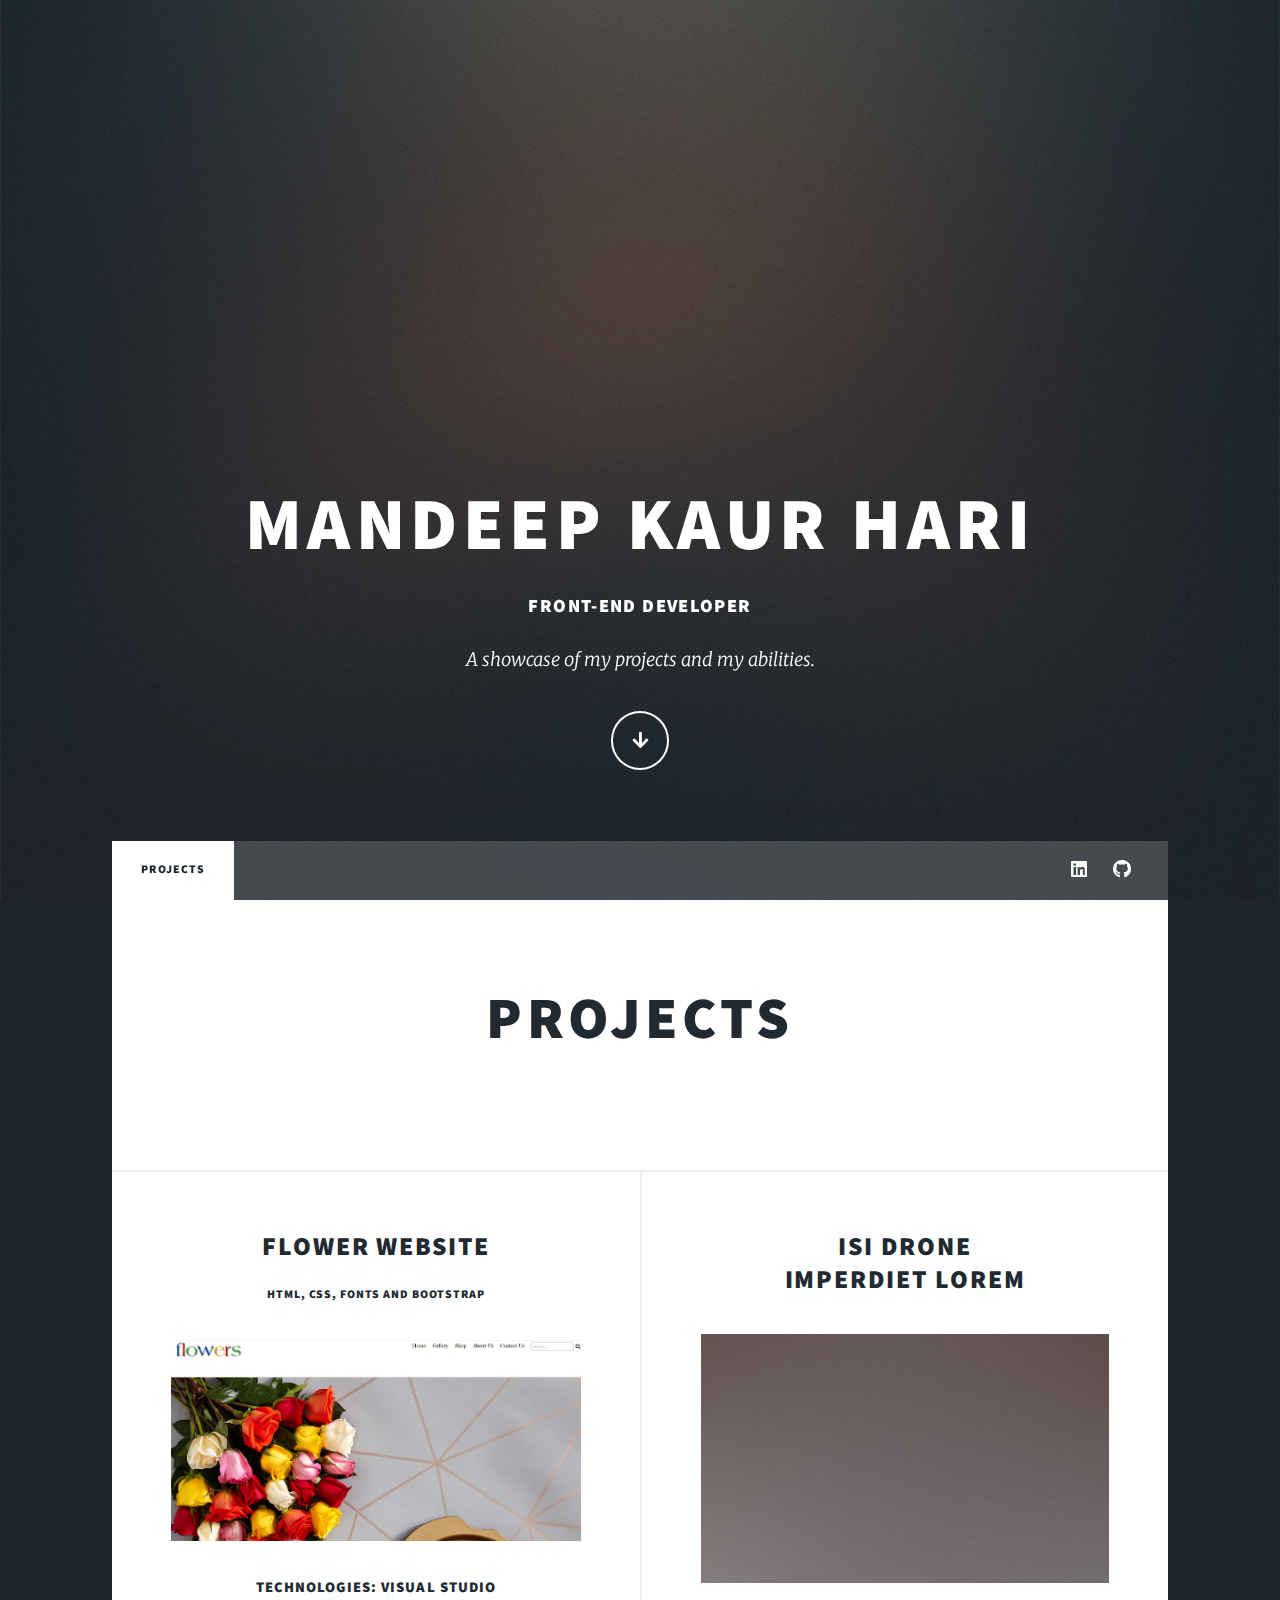
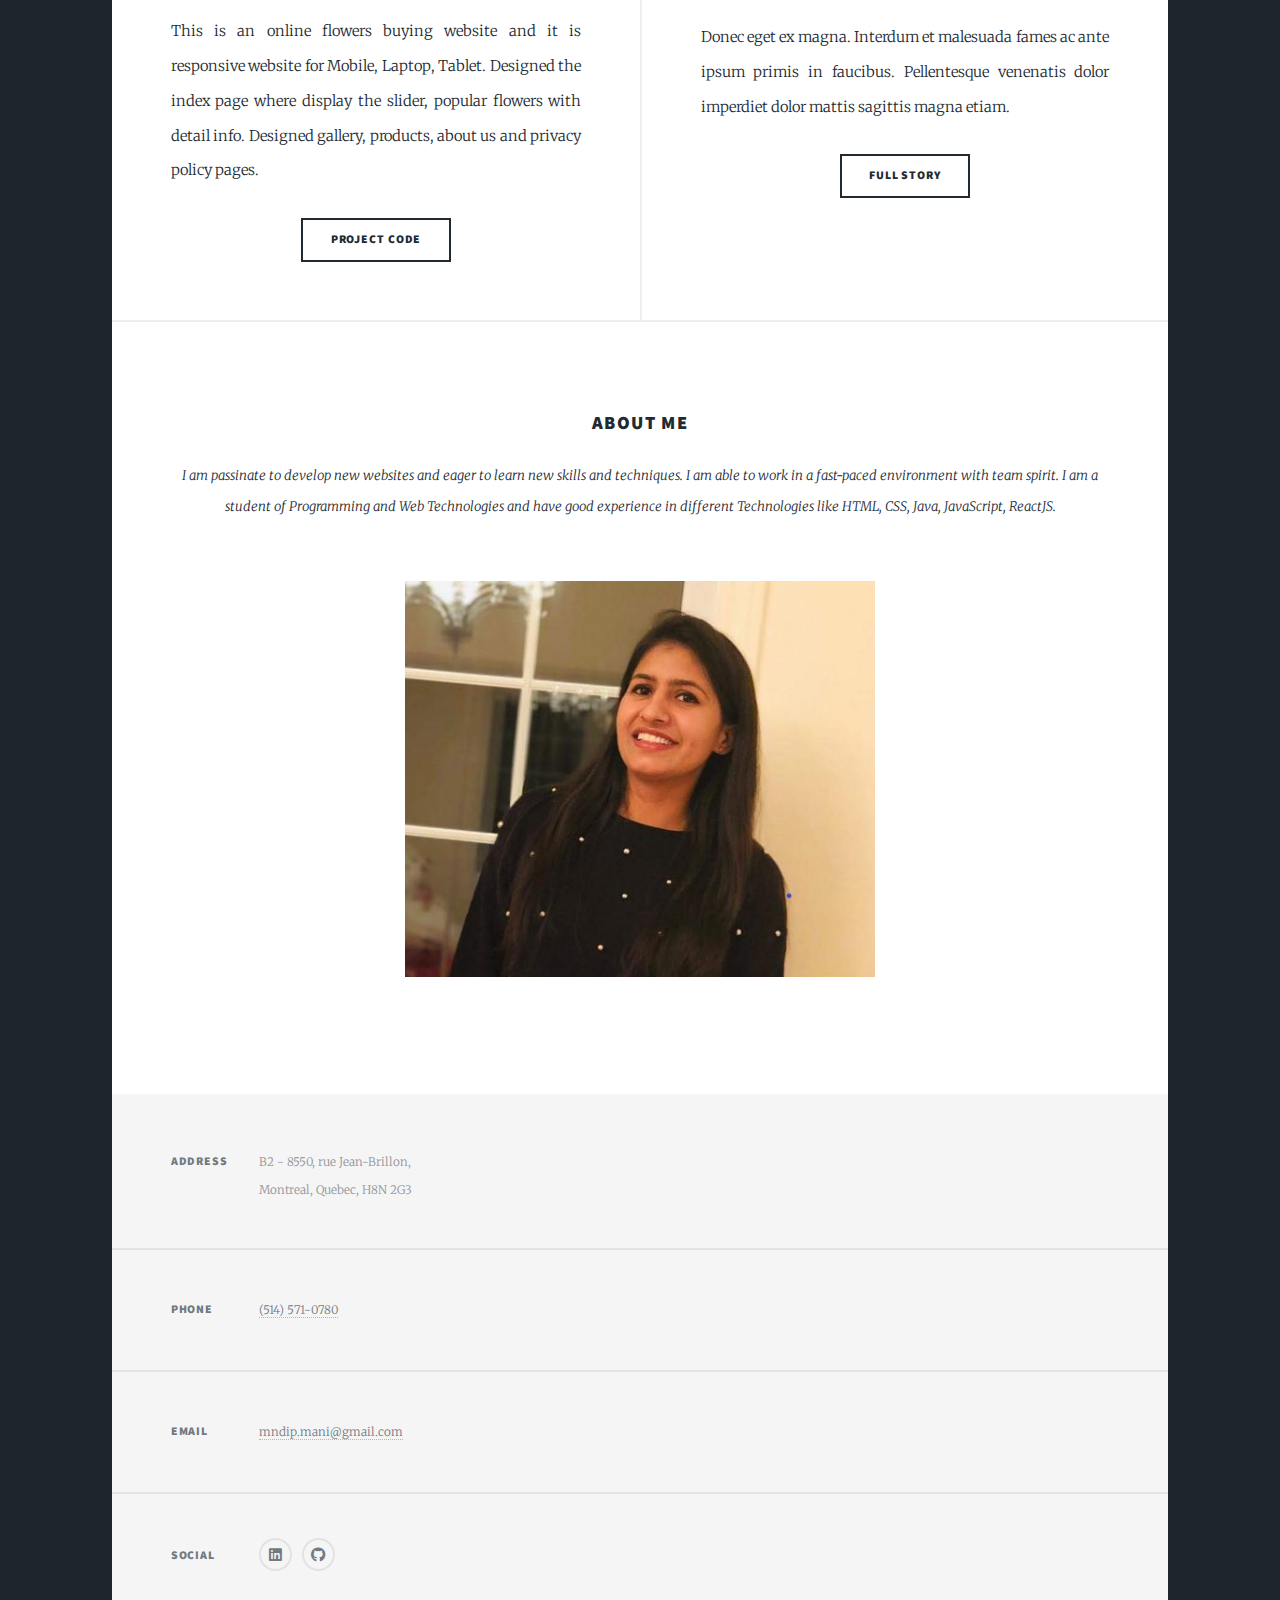
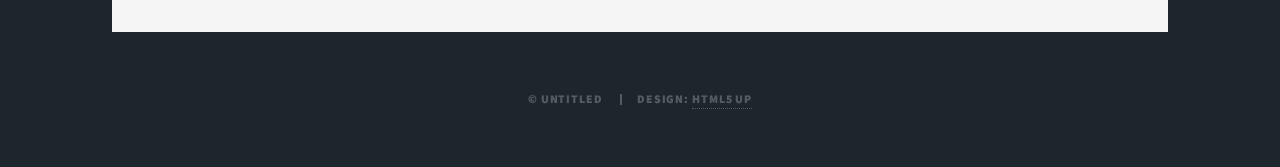
==== index.html @ cf679680 "Add files via upload" ====
<!DOCTYPE HTML>
<!--
	Massively by HTML5 UP
	html5up.net | @ajlkn
	Free for personal and commercial use under the CCA 3.0 license (html5up.net/license)
-->
<html>

<head>
	<title>Massively by HTML5 UP</title>
	<meta charset="utf-8" />
	<meta name="viewport" content="width=device-width, initial-scale=1, user-scalable=no" />
	<link rel="stylesheet" href="assets/css/main.css" />
	<noscript>
		<link rel="stylesheet" href="assets/css/noscript.css" /></noscript>
</head>

<body class="is-preload">

	<!-- Wrapper -->
	<div id="wrapper" class="fade-in">

		<!-- Intro -->
		<div id="intro">
			<h1>Mandeep Kaur Hari</h1>
			<h3>Front-End Developer</h3>
			<p>A showcase of my projects and my abilities.</p>
			<ul class="actions">
				<li><a href="#header" class="button icon solid solo fa-arrow-down scrolly">Continue</a></li>
			</ul>
		</div>

		<!-- Header -->
		<header id="header">
			<a href="index.html" class="logo">Massively</a>
		</header>

		<!-- Nav -->
		<nav id="nav">
			<ul class="links">
				<li class="active"><a href="index.html">Projects</a></li>
			</ul>
			<ul class="icons">
				<li><a href="https://www.linkedin.com/in/mandeep-kaur-hari-69a55717a/"
						class="icon brands fa-linkedin"><span class="label">Linkedln</span></a></li>
				<li><a href="https://github.com/mhari1" class="icon brands fa-github"><span
							class="label">GitHub</span></a></li>
			</ul>
		</nav>

		<!-- Main -->
		<div id="main">

			<!-- Heading for Projects -->
			<section class="post featured">
				<header class="major">
					<h2>Projects</h2>
				</header>
			</section>


			<!-- Posts -->
			<section class="posts">
				<article>
					<header>
						<h2><a href="https://mhari1.github.io/mhari.github.io/">Flower Website</a></h2>
						<h6><a href="https://mhari1.github.io/mhari.github.io/">HTML, CSS, Fonts and Bootstrap</a></h6>
					</header>
					<a href="https://mhari1.github.io/mhari.github.io/" class="image fit"><img src="images/flower.png"
							alt="" /></a>
					<h4>Technologies: Visual Studio</h4>
					<p>This is an online flowers buying website and it is responsive website for Mobile, Laptop, Tablet.
						Designed the index page where display the slider, popular flowers with detail info.
						Designed gallery, products, about us and privacy policy pages.</p>
					<ul class="actions special">
						<li><a href="https://github.com/mhari1/mhari.github.io" class="button">Project code</a></li>
					</ul>
				</article>
				<article>
					<header>
						<h2><a href="#">ISI Drone<br />
								imperdiet lorem</a></h2>
					</header>
					<a href="#" class="image fit"><img src="images/pic03.jpg" alt="" /></a>
					<p>Donec eget ex magna. Interdum et malesuada fames ac ante ipsum primis in faucibus. Pellentesque
						venenatis dolor imperdiet dolor mattis sagittis magna etiam.</p>
					<ul class="actions special">
						<li><a href="#" class="button">Full Story</a></li>
					</ul>
				</article>
			</section>

			<!-- Featured Post -->
			<article class="post featured">
				<header class="major">
					<h3>About me</h3>
					<p>I am passinate to develop new websites and eager to learn new skills and techniques. I am
						able to work in a fast-paced environment with team spirit. I am a student of Programming and
						Web Technologies and have good experience in different Technologies like HTML, CSS, Java,
						JavaScript, ReactJS.</p>
				</header>
				<a href="#" class="image main"><img src="images/Mandeep.jpg" alt="" /></a>
			</article>

		</div>

		<!-- Footer -->
		<footer id="footer">
			<section class="split contact">
				<section class="alt">
					<h3>Address</h3>
					<p>B2 - 8550, rue Jean-Brillon, <br />
						Montreal, Quebec, H8N 2G3</p>
				</section>
				<section>
					<h3>Phone</h3>
					<p><a href="#">(514) 571-0780</a></p>
				</section>
				<section>
					<h3>Email</h3>
					<p><a href="#">mndip.mani@gmail.com</a></p>
				</section>
				<section>
					<h3>Social</h3>
					<ul class="icons alt">
						<li><a href="https://www.linkedin.com/in/mandeep-kaur-hari-69a55717a/"
								class="icon brands fa-linkedin"><span class="label">Linkedln</span></a></li>
						<li><a href="https://github.com/mhari1" class="icon brands fa-github"><span
									class="label">GitHub</span></a></li>
					</ul>
				</section>
			</section>
		</footer>

		<!-- Copyright -->
		<div id="copyright">
			<ul>
				<li>&copy; Untitled</li>
				<li>Design: <a href="https://html5up.net">HTML5 UP</a></li>
			</ul>
		</div>

	</div>

	<!-- Scripts -->
	<script src="assets/js/jquery.min.js"></script>
	<script src="assets/js/jquery.scrollex.min.js"></script>
	<script src="assets/js/jquery.scrolly.min.js"></script>
	<script src="assets/js/browser.min.js"></script>
	<script src="assets/js/breakpoints.min.js"></script>
	<script src="assets/js/util.js"></script>
	<script src="assets/js/main.js"></script>

</body>

</html>
---- assets/css/main.css ----
@import url(fontawesome-all.min.css);
@import url("https://fonts.googleapis.com/css?family=Merriweather:300,700,300italic,700italic|Source+Sans+Pro:900");

/*
	Massively by HTML5 UP
	html5up.net | @ajlkn
	Free for personal and commercial use under the CCA 3.0 license (html5up.net/license)
*/

html, body, div, span, applet, object,
iframe, h1, h2, h3, h4, h5, h6, p, blockquote,
pre, a, abbr, acronym, address, big, cite,
code, del, dfn, em, img, ins, kbd, q, s, samp,
small, strike, strong, sub, sup, tt, var, b,
u, i, center, dl, dt, dd, ol, ul, li, fieldset,
form, label, legend, table, caption, tbody,
tfoot, thead, tr, th, td, article, aside,
canvas, details, embed, figure, figcaption,
footer, header, hgroup, menu, nav, output, ruby,
section, summary, time, mark, audio, video {
	margin: 0;
	padding: 0;
	border: 0;
	font-size: 100%;
	font: inherit;
	vertical-align: baseline;}

article, aside, details, figcaption, figure,
footer, header, hgroup, menu, nav, section {
	display: block;}

body {
	line-height: 1;
}

ol, ul {
	list-style: none;
}

blockquote, q {
	quotes: none;
}

	blockquote:before, blockquote:after, q:before, q:after {
		content: '';
		content: none;
	}

table {
	border-collapse: collapse;
	border-spacing: 0;
}

body {
	-webkit-text-size-adjust: none;
}

mark {
	background-color: transparent;
	color: inherit;
}

input::-moz-focus-inner {
	border: 0;
	padding: 0;
}

input, select, textarea {
	-moz-appearance: none;
	-webkit-appearance: none;
	-ms-appearance: none;
	appearance: none;
}

/* Basic */

	@-ms-viewport {
		width: device-width;
	}

	body {
		-ms-overflow-style: scrollbar;
	}

	@media screen and (max-width: 480px) {

		html, body {
			min-width: 320px;
		}

	}

	html {
		box-sizing: border-box;
	}

	*, *:before, *:after {
		box-sizing: inherit;
	}

	body {
		background-color: #1e252d;
	}

		body.is-preload *, body.is-preload *:before, body.is-preload *:after {
			-moz-animation: none !important;
			-webkit-animation: none !important;
			-ms-animation: none !important;
			animation: none !important;
			-moz-transition: none !important;
			-webkit-transition: none !important;
			-ms-transition: none !important;
			transition: none !important;
		}

/* Type */

	html {
		font-size: 16pt;
	}

		@media screen and (max-width: 1680px) {

			html {
				font-size: 12pt;
			}

		}

		@media screen and (max-width: 1280px) {

			html {
				font-size: 11pt;
			}

		}

		@media screen and (max-width: 360px) {

			html {
				font-size: 10pt;
			}

		}

	body {
		color: #212931;
	}

	body, input, select, textarea {
		font-family: "Merriweather", Georgia, serif;
		font-weight: 300;
		font-size: 1rem;
		line-height: 2.375;
	}

	a {
		-moz-transition: color 0.2s ease-in-out, background-color 0.2s ease-in-out, border-color 0.2s ease-in-out, box-shadow 0.2s ease-in-out;
		-webkit-transition: color 0.2s ease-in-out, background-color 0.2s ease-in-out, border-color 0.2s ease-in-out, box-shadow 0.2s ease-in-out;
		-ms-transition: color 0.2s ease-in-out, background-color 0.2s ease-in-out, border-color 0.2s ease-in-out, box-shadow 0.2s ease-in-out;
		transition: color 0.2s ease-in-out, background-color 0.2s ease-in-out, border-color 0.2s ease-in-out, box-shadow 0.2s ease-in-out;
		border-bottom: dotted 1px;
		text-decoration: none;
	}

		a:hover {
			border-bottom-color: transparent;
		}

	strong, b {
		font-weight: 600;
	}

	em, i {
		font-style: italic;
	}

	p {
		text-align: justify;
		margin: 0 0 2rem 0;
	}

	h1, h2, h3, h4, h5, h6 {
		font-family: "Source Sans Pro", Helvetica, sans-serif;
		font-weight: 900;
		line-height: 1.5;
		letter-spacing: 0.075em;
		text-transform: uppercase;
		margin: 0 0 1rem 0;
	}

		h1 a, h2 a, h3 a, h4 a, h5 a, h6 a {
			border-bottom: 0;
			color: inherit;
			text-decoration: none;
		}

	h1 {
		font-size: 4rem;
		line-height: 1.1;
		margin: 0 0 2rem 0;
	}

	h2 {
		font-size: 1.75rem;
		line-height: 1.3;
		margin: 0 0 1.5rem 0;
	}

	h3 {
		font-size: 1.25rem;
		margin: 0 0 1.5rem 0;
	}

	h4 {
		font-size: 1rem;
	}

	h5 {
		font-size: 0.9rem;
	}

	h6 {
		font-size: 0.8rem;
	}

	sub {
		font-size: 0.8rem;
		position: relative;
		top: 0.5rem;
	}

	sup {
		font-size: 0.8rem;
		position: relative;
		top: -0.5rem;
	}

	blockquote {
		border-left: solid 4px;
		font-style: italic;
		margin: 0 0 2rem 0;
		padding: 0.5rem 0 0.5rem 2rem;
	}

	code {
		border: solid 2px;
		font-family: "Courier New", monospace;
		font-size: 0.9rem;
		margin: 0 0.25rem;
		padding: 0.25rem 0.65rem;
	}

	pre {
		-webkit-overflow-scrolling: touch;
		font-family: "Courier New", monospace;
		font-size: 0.9rem;
		margin: 0 0 2rem 0;
	}

		pre code {
			display: block;
			line-height: 1.75;
			padding: 1rem 1.5rem;
			overflow-x: auto;
		}

	hr {
		border: 0;
		border-bottom: solid 2px;
		margin: 3rem 0;
	}

		hr.major {
			margin: 5rem 0;
		}

	.align-left {
		text-align: left;
	}

	.align-center {
		text-align: center;
	}

	.align-right {
		text-align: right;
	}

	input, select, textarea {
		color: #212931;
	}

	a {
		color: #212931;
		border-bottom-color: rgba(33, 41, 49, 0.5);
	}

		a:hover {
			border-bottom-color: transparent;
			color: #18bfef !important;
		}

	strong, b {
		color: #212931;
	}

	h1, h2, h3, h4, h5, h6 {
		color: #212931;
	}

	blockquote {
		border-left-color: #eeeeee;
	}

	code {
		background: rgba(220, 220, 220, 0.25);
		border-color: #eeeeee;
	}

	hr {
		border-bottom-color: #eeeeee;
	}

/* Row */

	.row {
		display: flex;
		flex-wrap: wrap;
		box-sizing: border-box;
		align-items: stretch;
	}

		.row > * {
			box-sizing: border-box;
		}

		.row.gtr-uniform > * > :last-child {
			margin-bottom: 0;
		}

		.row.aln-left {
			justify-content: flex-start;
		}

		.row.aln-center {
			justify-content: center;
		}

		.row.aln-right {
			justify-content: flex-end;
		}

		.row.aln-top {
			align-items: flex-start;
		}

		.row.aln-middle {
			align-items: center;
		}

		.row.aln-bottom {
			align-items: flex-end;
		}

		.row > .imp {
			order: -1;
		}

		.row > .col-1 {
			width: 8.33333%;
		}

		.row > .off-1 {
			margin-left: 8.33333%;
		}

		.row > .col-2 {
			width: 16.66667%;
		}

		.row > .off-2 {
			margin-left: 16.66667%;
		}

		.row > .col-3 {
			width: 25%;
		}

		.row > .off-3 {
			margin-left: 25%;
		}

		.row > .col-4 {
			width: 33.33333%;
		}

		.row > .off-4 {
			margin-left: 33.33333%;
		}

		.row > .col-5 {
			width: 41.66667%;
		}

		.row > .off-5 {
			margin-left: 41.66667%;
		}

		.row > .col-6 {
			width: 50%;
		}

		.row > .off-6 {
			margin-left: 50%;
		}

		.row > .col-7 {
			width: 58.33333%;
		}

		.row > .off-7 {
			margin-left: 58.33333%;
		}

		.row > .col-8 {
			width: 66.66667%;
		}

		.row > .off-8 {
			margin-left: 66.66667%;
		}

		.row > .col-9 {
			width: 75%;
		}

		.row > .off-9 {
			margin-left: 75%;
		}

		.row > .col-10 {
			width: 83.33333%;
		}

		.row > .off-10 {
			margin-left: 83.33333%;
		}

		.row > .col-11 {
			width: 91.66667%;
		}

		.row > .off-11 {
			margin-left: 91.66667%;
		}

		.row > .col-12 {
			width: 100%;
		}

		.row > .off-12 {
			margin-left: 100%;
		}

		.row.gtr-0 {
			margin-top: 0;
			margin-left: 0rem;
		}

			.row.gtr-0 > * {
				padding: 0 0 0 0rem;
			}

			.row.gtr-0.gtr-uniform {
				margin-top: 0rem;
			}

				.row.gtr-0.gtr-uniform > * {
					padding-top: 0rem;
				}

		.row.gtr-25 {
			margin-top: 0;
			margin-left: -0.375rem;
		}

			.row.gtr-25 > * {
				padding: 0 0 0 0.375rem;
			}

			.row.gtr-25.gtr-uniform {
				margin-top: -0.375rem;
			}

				.row.gtr-25.gtr-uniform > * {
					padding-top: 0.375rem;
				}

		.row.gtr-50 {
			margin-top: 0;
			margin-left: -0.75rem;
		}

			.row.gtr-50 > * {
				padding: 0 0 0 0.75rem;
			}

			.row.gtr-50.gtr-uniform {
				margin-top: -0.75rem;
			}

				.row.gtr-50.gtr-uniform > * {
					padding-top: 0.75rem;
				}

		.row {
			margin-top: 0;
			margin-left: -1.5rem;
		}

			.row > * {
				padding: 0 0 0 1.5rem;
			}

			.row.gtr-uniform {
				margin-top: -1.5rem;
			}

				.row.gtr-uniform > * {
					padding-top: 1.5rem;
				}

		.row.gtr-150 {
			margin-top: 0;
			margin-left: -2.25rem;
		}

			.row.gtr-150 > * {
				padding: 0 0 0 2.25rem;
			}

			.row.gtr-150.gtr-uniform {
				margin-top: -2.25rem;
			}

				.row.gtr-150.gtr-uniform > * {
					padding-top: 2.25rem;
				}

		.row.gtr-200 {
			margin-top: 0;
			margin-left: -3rem;
		}

			.row.gtr-200 > * {
				padding: 0 0 0 3rem;
			}

			.row.gtr-200.gtr-uniform {
				margin-top: -3rem;
			}

				.row.gtr-200.gtr-uniform > * {
					padding-top: 3rem;
				}

		@media screen and (max-width: 1680px) {

			.row {
				display: flex;
				flex-wrap: wrap;
				box-sizing: border-box;
				align-items: stretch;
			}

				.row > * {
					box-sizing: border-box;
				}

				.row.gtr-uniform > * > :last-child {
					margin-bottom: 0;
				}

				.row.aln-left {
					justify-content: flex-start;
				}

				.row.aln-center {
					justify-content: center;
				}

				.row.aln-right {
					justify-content: flex-end;
				}

				.row.aln-top {
					align-items: flex-start;
				}

				.row.aln-middle {
					align-items: center;
				}

				.row.aln-bottom {
					align-items: flex-end;
				}

				.row > .imp-xlarge {
					order: -1;
				}

				.row > .col-1-xlarge {
					width: 8.33333%;
				}

				.row > .off-1-xlarge {
					margin-left: 8.33333%;
				}

				.row > .col-2-xlarge {
					width: 16.66667%;
				}

				.row > .off-2-xlarge {
					margin-left: 16.66667%;
				}

				.row > .col-3-xlarge {
					width: 25%;
				}

				.row > .off-3-xlarge {
					margin-left: 25%;
				}

				.row > .col-4-xlarge {
					width: 33.33333%;
				}

				.row > .off-4-xlarge {
					margin-left: 33.33333%;
				}

				.row > .col-5-xlarge {
					width: 41.66667%;
				}

				.row > .off-5-xlarge {
					margin-left: 41.66667%;
				}

				.row > .col-6-xlarge {
					width: 50%;
				}

				.row > .off-6-xlarge {
					margin-left: 50%;
				}

				.row > .col-7-xlarge {
					width: 58.33333%;
				}

				.row > .off-7-xlarge {
					margin-left: 58.33333%;
				}

				.row > .col-8-xlarge {
					width: 66.66667%;
				}

				.row > .off-8-xlarge {
					margin-left: 66.66667%;
				}

				.row > .col-9-xlarge {
					width: 75%;
				}

				.row > .off-9-xlarge {
					margin-left: 75%;
				}

				.row > .col-10-xlarge {
					width: 83.33333%;
				}

				.row > .off-10-xlarge {
					margin-left: 83.33333%;
				}

				.row > .col-11-xlarge {
					width: 91.66667%;
				}

				.row > .off-11-xlarge {
					margin-left: 91.66667%;
				}

				.row > .col-12-xlarge {
					width: 100%;
				}

				.row > .off-12-xlarge {
					margin-left: 100%;
				}

				.row.gtr-0 {
					margin-top: 0;
					margin-left: 0rem;
				}

					.row.gtr-0 > * {
						padding: 0 0 0 0rem;
					}

					.row.gtr-0.gtr-uniform {
						margin-top: 0rem;
					}

						.row.gtr-0.gtr-uniform > * {
							padding-top: 0rem;
						}

				.row.gtr-25 {
					margin-top: 0;
					margin-left: -0.375rem;
				}

					.row.gtr-25 > * {
						padding: 0 0 0 0.375rem;
					}

					.row.gtr-25.gtr-uniform {
						margin-top: -0.375rem;
					}

						.row.gtr-25.gtr-uniform > * {
							padding-top: 0.375rem;
						}

				.row.gtr-50 {
					margin-top: 0;
					margin-left: -0.75rem;
				}

					.row.gtr-50 > * {
						padding: 0 0 0 0.75rem;
					}

					.row.gtr-50.gtr-uniform {
						margin-top: -0.75rem;
					}

						.row.gtr-50.gtr-uniform > * {
							padding-top: 0.75rem;
						}

				.row {
					margin-top: 0;
					margin-left: -1.5rem;
				}

					.row > * {
						padding: 0 0 0 1.5rem;
					}

					.row.gtr-uniform {
						margin-top: -1.5rem;
					}

						.row.gtr-uniform > * {
							padding-top: 1.5rem;
						}

				.row.gtr-150 {
					margin-top: 0;
					margin-left: -2.25rem;
				}

					.row.gtr-150 > * {
						padding: 0 0 0 2.25rem;
					}

					.row.gtr-150.gtr-uniform {
						margin-top: -2.25rem;
					}

						.row.gtr-150.gtr-uniform > * {
							padding-top: 2.25rem;
						}

				.row.gtr-200 {
					margin-top: 0;
					margin-left: -3rem;
				}

					.row.gtr-200 > * {
						padding: 0 0 0 3rem;
					}

					.row.gtr-200.gtr-uniform {
						margin-top: -3rem;
					}

						.row.gtr-200.gtr-uniform > * {
							padding-top: 3rem;
						}

		}

		@media screen and (max-width: 1280px) {

			.row {
				display: flex;
				flex-wrap: wrap;
				box-sizing: border-box;
				align-items: stretch;
			}

				.row > * {
					box-sizing: border-box;
				}

				.row.gtr-uniform > * > :last-child {
					margin-bottom: 0;
				}

				.row.aln-left {
					justify-content: flex-start;
				}

				.row.aln-center {
					justify-content: center;
				}

				.row.aln-right {
					justify-content: flex-end;
				}

				.row.aln-top {
					align-items: flex-start;
				}

				.row.aln-middle {
					align-items: center;
				}

				.row.aln-bottom {
					align-items: flex-end;
				}

				.row > .imp-large {
					order: -1;
				}

				.row > .col-1-large {
					width: 8.33333%;
				}

				.row > .off-1-large {
					margin-left: 8.33333%;
				}

				.row > .col-2-large {
					width: 16.66667%;
				}

				.row > .off-2-large {
					margin-left: 16.66667%;
				}

				.row > .col-3-large {
					width: 25%;
				}

				.row > .off-3-large {
					margin-left: 25%;
				}

				.row > .col-4-large {
					width: 33.33333%;
				}

				.row > .off-4-large {
					margin-left: 33.33333%;
				}

				.row > .col-5-large {
					width: 41.66667%;
				}

				.row > .off-5-large {
					margin-left: 41.66667%;
				}

				.row > .col-6-large {
					width: 50%;
				}

				.row > .off-6-large {
					margin-left: 50%;
				}

				.row > .col-7-large {
					width: 58.33333%;
				}

				.row > .off-7-large {
					margin-left: 58.33333%;
				}

				.row > .col-8-large {
					width: 66.66667%;
				}

				.row > .off-8-large {
					margin-left: 66.66667%;
				}

				.row > .col-9-large {
					width: 75%;
				}

				.row > .off-9-large {
					margin-left: 75%;
				}

				.row > .col-10-large {
					width: 83.33333%;
				}

				.row > .off-10-large {
					margin-left: 83.33333%;
				}

				.row > .col-11-large {
					width: 91.66667%;
				}

				.row > .off-11-large {
					margin-left: 91.66667%;
				}

				.row > .col-12-large {
					width: 100%;
				}

				.row > .off-12-large {
					margin-left: 100%;
				}

				.row.gtr-0 {
					margin-top: 0;
					margin-left: 0rem;
				}

					.row.gtr-0 > * {
						padding: 0 0 0 0rem;
					}

					.row.gtr-0.gtr-uniform {
						margin-top: 0rem;
					}

						.row.gtr-0.gtr-uniform > * {
							padding-top: 0rem;
						}

				.row.gtr-25 {
					margin-top: 0;
					margin-left: -0.375rem;
				}

					.row.gtr-25 > * {
						padding: 0 0 0 0.375rem;
					}

					.row.gtr-25.gtr-uniform {
						margin-top: -0.375rem;
					}

						.row.gtr-25.gtr-uniform > * {
							padding-top: 0.375rem;
						}

				.row.gtr-50 {
					margin-top: 0;
					margin-left: -0.75rem;
				}

					.row.gtr-50 > * {
						padding: 0 0 0 0.75rem;
					}

					.row.gtr-50.gtr-uniform {
						margin-top: -0.75rem;
					}

						.row.gtr-50.gtr-uniform > * {
							padding-top: 0.75rem;
						}

				.row {
					margin-top: 0;
					margin-left: -1.5rem;
				}

					.row > * {
						padding: 0 0 0 1.5rem;
					}

					.row.gtr-uniform {
						margin-top: -1.5rem;
					}

						.row.gtr-uniform > * {
							padding-top: 1.5rem;
						}

				.row.gtr-150 {
					margin-top: 0;
					margin-left: -2.25rem;
				}

					.row.gtr-150 > * {
						padding: 0 0 0 2.25rem;
					}

					.row.gtr-150.gtr-uniform {
						margin-top: -2.25rem;
					}

						.row.gtr-150.gtr-uniform > * {
							padding-top: 2.25rem;
						}

				.row.gtr-200 {
					margin-top: 0;
					margin-left: -3rem;
				}

					.row.gtr-200 > * {
						padding: 0 0 0 3rem;
					}

					.row.gtr-200.gtr-uniform {
						margin-top: -3rem;
					}

						.row.gtr-200.gtr-uniform > * {
							padding-top: 3rem;
						}

		}

		@media screen and (max-width: 980px) {

			.row {
				display: flex;
				flex-wrap: wrap;
				box-sizing: border-box;
				align-items: stretch;
			}

				.row > * {
					box-sizing: border-box;
				}

				.row.gtr-uniform > * > :last-child {
					margin-bottom: 0;
				}

				.row.aln-left {
					justify-content: flex-start;
				}

				.row.aln-center {
					justify-content: center;
				}

				.row.aln-right {
					justify-content: flex-end;
				}

				.row.aln-top {
					align-items: flex-start;
				}

				.row.aln-middle {
					align-items: center;
				}

				.row.aln-bottom {
					align-items: flex-end;
				}

				.row > .imp-medium {
					order: -1;
				}

				.row > .col-1-medium {
					width: 8.33333%;
				}

				.row > .off-1-medium {
					margin-left: 8.33333%;
				}

				.row > .col-2-medium {
					width: 16.66667%;
				}

				.row > .off-2-medium {
					margin-left: 16.66667%;
				}

				.row > .col-3-medium {
					width: 25%;
				}

				.row > .off-3-medium {
					margin-left: 25%;
				}

				.row > .col-4-medium {
					width: 33.33333%;
				}

				.row > .off-4-medium {
					margin-left: 33.33333%;
				}

				.row > .col-5-medium {
					width: 41.66667%;
				}

				.row > .off-5-medium {
					margin-left: 41.66667%;
				}

				.row > .col-6-medium {
					width: 50%;
				}

				.row > .off-6-medium {
					margin-left: 50%;
				}

				.row > .col-7-medium {
					width: 58.33333%;
				}

				.row > .off-7-medium {
					margin-left: 58.33333%;
				}

				.row > .col-8-medium {
					width: 66.66667%;
				}

				.row > .off-8-medium {
					margin-left: 66.66667%;
				}

				.row > .col-9-medium {
					width: 75%;
				}

				.row > .off-9-medium {
					margin-left: 75%;
				}

				.row > .col-10-medium {
					width: 83.33333%;
				}

				.row > .off-10-medium {
					margin-left: 83.33333%;
				}

				.row > .col-11-medium {
					width: 91.66667%;
				}

				.row > .off-11-medium {
					margin-left: 91.66667%;
				}

				.row > .col-12-medium {
					width: 100%;
				}

				.row > .off-12-medium {
					margin-left: 100%;
				}

				.row.gtr-0 {
					margin-top: 0;
					margin-left: 0rem;
				}

					.row.gtr-0 > * {
						padding: 0 0 0 0rem;
					}

					.row.gtr-0.gtr-uniform {
						margin-top: 0rem;
					}

						.row.gtr-0.gtr-uniform > * {
							padding-top: 0rem;
						}

				.row.gtr-25 {
					margin-top: 0;
					margin-left: -0.375rem;
				}

					.row.gtr-25 > * {
						padding: 0 0 0 0.375rem;
					}

					.row.gtr-25.gtr-uniform {
						margin-top: -0.375rem;
					}

						.row.gtr-25.gtr-uniform > * {
							padding-top: 0.375rem;
						}

				.row.gtr-50 {
					margin-top: 0;
					margin-left: -0.75rem;
				}

					.row.gtr-50 > * {
						padding: 0 0 0 0.75rem;
					}

					.row.gtr-50.gtr-uniform {
						margin-top: -0.75rem;
					}

						.row.gtr-50.gtr-uniform > * {
							padding-top: 0.75rem;
						}

				.row {
					margin-top: 0;
					margin-left: -1.5rem;
				}

					.row > * {
						padding: 0 0 0 1.5rem;
					}

					.row.gtr-uniform {
						margin-top: -1.5rem;
					}

						.row.gtr-uniform > * {
							padding-top: 1.5rem;
						}

				.row.gtr-150 {
					margin-top: 0;
					margin-left: -2.25rem;
				}

					.row.gtr-150 > * {
						padding: 0 0 0 2.25rem;
					}

					.row.gtr-150.gtr-uniform {
						margin-top: -2.25rem;
					}

						.row.gtr-150.gtr-uniform > * {
							padding-top: 2.25rem;
						}

				.row.gtr-200 {
					margin-top: 0;
					margin-left: -3rem;
				}

					.row.gtr-200 > * {
						padding: 0 0 0 3rem;
					}

					.row.gtr-200.gtr-uniform {
						margin-top: -3rem;
					}

						.row.gtr-200.gtr-uniform > * {
							padding-top: 3rem;
						}

		}

		@media screen and (max-width: 736px) {

			.row {
				display: flex;
				flex-wrap: wrap;
				box-sizing: border-box;
				align-items: stretch;
			}

				.row > * {
					box-sizing: border-box;
				}

				.row.gtr-uniform > * > :last-child {
					margin-bottom: 0;
				}

				.row.aln-left {
					justify-content: flex-start;
				}

				.row.aln-center {
					justify-content: center;
				}

				.row.aln-right {
					justify-content: flex-end;
				}

				.row.aln-top {
					align-items: flex-start;
				}

				.row.aln-middle {
					align-items: center;
				}

				.row.aln-bottom {
					align-items: flex-end;
				}

				.row > .imp-small {
					order: -1;
				}

				.row > .col-1-small {
					width: 8.33333%;
				}

				.row > .off-1-small {
					margin-left: 8.33333%;
				}

				.row > .col-2-small {
					width: 16.66667%;
				}

				.row > .off-2-small {
					margin-left: 16.66667%;
				}

				.row > .col-3-small {
					width: 25%;
				}

				.row > .off-3-small {
					margin-left: 25%;
				}

				.row > .col-4-small {
					width: 33.33333%;
				}

				.row > .off-4-small {
					margin-left: 33.33333%;
				}

				.row > .col-5-small {
					width: 41.66667%;
				}

				.row > .off-5-small {
					margin-left: 41.66667%;
				}

				.row > .col-6-small {
					width: 50%;
				}

				.row > .off-6-small {
					margin-left: 50%;
				}

				.row > .col-7-small {
					width: 58.33333%;
				}

				.row > .off-7-small {
					margin-left: 58.33333%;
				}

				.row > .col-8-small {
					width: 66.66667%;
				}

				.row > .off-8-small {
					margin-left: 66.66667%;
				}

				.row > .col-9-small {
					width: 75%;
				}

				.row > .off-9-small {
					margin-left: 75%;
				}

				.row > .col-10-small {
					width: 83.33333%;
				}

				.row > .off-10-small {
					margin-left: 83.33333%;
				}

				.row > .col-11-small {
					width: 91.66667%;
				}

				.row > .off-11-small {
					margin-left: 91.66667%;
				}

				.row > .col-12-small {
					width: 100%;
				}

				.row > .off-12-small {
					margin-left: 100%;
				}

				.row.gtr-0 {
					margin-top: 0;
					margin-left: 0rem;
				}

					.row.gtr-0 > * {
						padding: 0 0 0 0rem;
					}

					.row.gtr-0.gtr-uniform {
						margin-top: 0rem;
					}

						.row.gtr-0.gtr-uniform > * {
							padding-top: 0rem;
						}

				.row.gtr-25 {
					margin-top: 0;
					margin-left: -0.375rem;
				}

					.row.gtr-25 > * {
						padding: 0 0 0 0.375rem;
					}

					.row.gtr-25.gtr-uniform {
						margin-top: -0.375rem;
					}

						.row.gtr-25.gtr-uniform > * {
							padding-top: 0.375rem;
						}

				.row.gtr-50 {
					margin-top: 0;
					margin-left: -0.75rem;
				}

					.row.gtr-50 > * {
						padding: 0 0 0 0.75rem;
					}

					.row.gtr-50.gtr-uniform {
						margin-top: -0.75rem;
					}

						.row.gtr-50.gtr-uniform > * {
							padding-top: 0.75rem;
						}

				.row {
					margin-top: 0;
					margin-left: -1.5rem;
				}

					.row > * {
						padding: 0 0 0 1.5rem;
					}

					.row.gtr-uniform {
						margin-top: -1.5rem;
					}

						.row.gtr-uniform > * {
							padding-top: 1.5rem;
						}

				.row.gtr-150 {
					margin-top: 0;
					margin-left: -2.25rem;
				}

					.row.gtr-150 > * {
						padding: 0 0 0 2.25rem;
					}

					.row.gtr-150.gtr-uniform {
						margin-top: -2.25rem;
					}

						.row.gtr-150.gtr-uniform > * {
							padding-top: 2.25rem;
						}

				.row.gtr-200 {
					margin-top: 0;
					margin-left: -3rem;
				}

					.row.gtr-200 > * {
						padding: 0 0 0 3rem;
					}

					.row.gtr-200.gtr-uniform {
						margin-top: -3rem;
					}

						.row.gtr-200.gtr-uniform > * {
							padding-top: 3rem;
						}

		}

		@media screen and (max-width: 480px) {

			.row {
				display: flex;
				flex-wrap: wrap;
				box-sizing: border-box;
				align-items: stretch;
			}

				.row > * {
					box-sizing: border-box;
				}

				.row.gtr-uniform > * > :last-child {
					margin-bottom: 0;
				}

				.row.aln-left {
					justify-content: flex-start;
				}

				.row.aln-center {
					justify-content: center;
				}

				.row.aln-right {
					justify-content: flex-end;
				}

				.row.aln-top {
					align-items: flex-start;
				}

				.row.aln-middle {
					align-items: center;
				}

				.row.aln-bottom {
					align-items: flex-end;
				}

				.row > .imp-xsmall {
					order: -1;
				}

				.row > .col-1-xsmall {
					width: 8.33333%;
				}

				.row > .off-1-xsmall {
					margin-left: 8.33333%;
				}

				.row > .col-2-xsmall {
					width: 16.66667%;
				}

				.row > .off-2-xsmall {
					margin-left: 16.66667%;
				}

				.row > .col-3-xsmall {
					width: 25%;
				}

				.row > .off-3-xsmall {
					margin-left: 25%;
				}

				.row > .col-4-xsmall {
					width: 33.33333%;
				}

				.row > .off-4-xsmall {
					margin-left: 33.33333%;
				}

				.row > .col-5-xsmall {
					width: 41.66667%;
				}

				.row > .off-5-xsmall {
					margin-left: 41.66667%;
				}

				.row > .col-6-xsmall {
					width: 50%;
				}

				.row > .off-6-xsmall {
					margin-left: 50%;
				}

				.row > .col-7-xsmall {
					width: 58.33333%;
				}

				.row > .off-7-xsmall {
					margin-left: 58.33333%;
				}

				.row > .col-8-xsmall {
					width: 66.66667%;
				}

				.row > .off-8-xsmall {
					margin-left: 66.66667%;
				}

				.row > .col-9-xsmall {
					width: 75%;
				}

				.row > .off-9-xsmall {
					margin-left: 75%;
				}

				.row > .col-10-xsmall {
					width: 83.33333%;
				}

				.row > .off-10-xsmall {
					margin-left: 83.33333%;
				}

				.row > .col-11-xsmall {
					width: 91.66667%;
				}

				.row > .off-11-xsmall {
					margin-left: 91.66667%;
				}

				.row > .col-12-xsmall {
					width: 100%;
				}

				.row > .off-12-xsmall {
					margin-left: 100%;
				}

				.row.gtr-0 {
					margin-top: 0;
					margin-left: 0rem;
				}

					.row.gtr-0 > * {
						padding: 0 0 0 0rem;
					}

					.row.gtr-0.gtr-uniform {
						margin-top: 0rem;
					}

						.row.gtr-0.gtr-uniform > * {
							padding-top: 0rem;
						}

				.row.gtr-25 {
					margin-top: 0;
					margin-left: -0.375rem;
				}

					.row.gtr-25 > * {
						padding: 0 0 0 0.375rem;
					}

					.row.gtr-25.gtr-uniform {
						margin-top: -0.375rem;
					}

						.row.gtr-25.gtr-uniform > * {
							padding-top: 0.375rem;
						}

				.row.gtr-50 {
					margin-top: 0;
					margin-left: -0.75rem;
				}

					.row.gtr-50 > * {
						padding: 0 0 0 0.75rem;
					}

					.row.gtr-50.gtr-uniform {
						margin-top: -0.75rem;
					}

						.row.gtr-50.gtr-uniform > * {
							padding-top: 0.75rem;
						}

				.row {
					margin-top: 0;
					margin-left: -1.5rem;
				}

					.row > * {
						padding: 0 0 0 1.5rem;
					}

					.row.gtr-uniform {
						margin-top: -1.5rem;
					}

						.row.gtr-uniform > * {
							padding-top: 1.5rem;
						}

				.row.gtr-150 {
					margin-top: 0;
					margin-left: -2.25rem;
				}

					.row.gtr-150 > * {
						padding: 0 0 0 2.25rem;
					}

					.row.gtr-150.gtr-uniform {
						margin-top: -2.25rem;
					}

						.row.gtr-150.gtr-uniform > * {
							padding-top: 2.25rem;
						}

				.row.gtr-200 {
					margin-top: 0;
					margin-left: -3rem;
				}

					.row.gtr-200 > * {
						padding: 0 0 0 3rem;
					}

					.row.gtr-200.gtr-uniform {
						margin-top: -3rem;
					}

						.row.gtr-200.gtr-uniform > * {
							padding-top: 3rem;
						}

		}

		@media screen and (max-width: 360px) {

			.row {
				display: flex;
				flex-wrap: wrap;
				box-sizing: border-box;
				align-items: stretch;
			}

				.row > * {
					box-sizing: border-box;
				}

				.row.gtr-uniform > * > :last-child {
					margin-bottom: 0;
				}

				.row.aln-left {
					justify-content: flex-start;
				}

				.row.aln-center {
					justify-content: center;
				}

				.row.aln-right {
					justify-content: flex-end;
				}

				.row.aln-top {
					align-items: flex-start;
				}

				.row.aln-middle {
					align-items: center;
				}

				.row.aln-bottom {
					align-items: flex-end;
				}

				.row > .imp-xxsmall {
					order: -1;
				}

				.row > .col-1-xxsmall {
					width: 8.33333%;
				}

				.row > .off-1-xxsmall {
					margin-left: 8.33333%;
				}

				.row > .col-2-xxsmall {
					width: 16.66667%;
				}

				.row > .off-2-xxsmall {
					margin-left: 16.66667%;
				}

				.row > .col-3-xxsmall {
					width: 25%;
				}

				.row > .off-3-xxsmall {
					margin-left: 25%;
				}

				.row > .col-4-xxsmall {
					width: 33.33333%;
				}

				.row > .off-4-xxsmall {
					margin-left: 33.33333%;
				}

				.row > .col-5-xxsmall {
					width: 41.66667%;
				}

				.row > .off-5-xxsmall {
					margin-left: 41.66667%;
				}

				.row > .col-6-xxsmall {
					width: 50%;
				}

				.row > .off-6-xxsmall {
					margin-left: 50%;
				}

				.row > .col-7-xxsmall {
					width: 58.33333%;
				}

				.row > .off-7-xxsmall {
					margin-left: 58.33333%;
				}

				.row > .col-8-xxsmall {
					width: 66.66667%;
				}

				.row > .off-8-xxsmall {
					margin-left: 66.66667%;
				}

				.row > .col-9-xxsmall {
					width: 75%;
				}

				.row > .off-9-xxsmall {
					margin-left: 75%;
				}

				.row > .col-10-xxsmall {
					width: 83.33333%;
				}

				.row > .off-10-xxsmall {
					margin-left: 83.33333%;
				}

				.row > .col-11-xxsmall {
					width: 91.66667%;
				}

				.row > .off-11-xxsmall {
					margin-left: 91.66667%;
				}

				.row > .col-12-xxsmall {
					width: 100%;
				}

				.row > .off-12-xxsmall {
					margin-left: 100%;
				}

				.row.gtr-0 {
					margin-top: 0;
					margin-left: 0rem;
				}

					.row.gtr-0 > * {
						padding: 0 0 0 0rem;
					}

					.row.gtr-0.gtr-uniform {
						margin-top: 0rem;
					}

						.row.gtr-0.gtr-uniform > * {
							padding-top: 0rem;
						}

				.row.gtr-25 {
					margin-top: 0;
					margin-left: -0.375rem;
				}

					.row.gtr-25 > * {
						padding: 0 0 0 0.375rem;
					}

					.row.gtr-25.gtr-uniform {
						margin-top: -0.375rem;
					}

						.row.gtr-25.gtr-uniform > * {
							padding-top: 0.375rem;
						}

				.row.gtr-50 {
					margin-top: 0;
					margin-left: -0.75rem;
				}

					.row.gtr-50 > * {
						padding: 0 0 0 0.75rem;
					}

					.row.gtr-50.gtr-uniform {
						margin-top: -0.75rem;
					}

						.row.gtr-50.gtr-uniform > * {
							padding-top: 0.75rem;
						}

				.row {
					margin-top: 0;
					margin-left: -1.5rem;
				}

					.row > * {
						padding: 0 0 0 1.5rem;
					}

					.row.gtr-uniform {
						margin-top: -1.5rem;
					}

						.row.gtr-uniform > * {
							padding-top: 1.5rem;
						}

				.row.gtr-150 {
					margin-top: 0;
					margin-left: -2.25rem;
				}

					.row.gtr-150 > * {
						padding: 0 0 0 2.25rem;
					}

					.row.gtr-150.gtr-uniform {
						margin-top: -2.25rem;
					}

						.row.gtr-150.gtr-uniform > * {
							padding-top: 2.25rem;
						}

				.row.gtr-200 {
					margin-top: 0;
					margin-left: -3rem;
				}

					.row.gtr-200 > * {
						padding: 0 0 0 3rem;
					}

					.row.gtr-200.gtr-uniform {
						margin-top: -3rem;
					}

						.row.gtr-200.gtr-uniform > * {
							padding-top: 3rem;
						}

		}

/* Box */

	.box {
		border: solid 2px;
		margin-bottom: 2rem;
		padding: 1.5rem;
	}

		.box > :last-child,
		.box > :last-child > :last-child,
		.box > :last-child > :last-child > :last-child {
			margin-bottom: 0;
		}

		.box.alt {
			border: 0;
			border-radius: 0;
			padding: 0;
		}

	.box {
		border-color: #eeeeee;
	}

/* Button */

	input[type="submit"],
	input[type="reset"],
	input[type="button"],
	button,
	.button {
		-moz-appearance: none;
		-webkit-appearance: none;
		-ms-appearance: none;
		appearance: none;
		-moz-transition: background-color 0.2s ease-in-out, box-shadow 0.2s ease-in-out, color 0.2s ease-in-out;
		-webkit-transition: background-color 0.2s ease-in-out, box-shadow 0.2s ease-in-out, color 0.2s ease-in-out;
		-ms-transition: background-color 0.2s ease-in-out, box-shadow 0.2s ease-in-out, color 0.2s ease-in-out;
		transition: background-color 0.2s ease-in-out, box-shadow 0.2s ease-in-out, color 0.2s ease-in-out;
		border: 0;
		border-radius: 0;
		cursor: pointer;
		display: inline-block;
		font-family: "Source Sans Pro", Helvetica, sans-serif;
		font-size: 0.8rem;
		font-weight: 900;
		letter-spacing: 0.075em;
		height: 3rem;
		line-height: 3rem;
		padding: 0 2rem;
		text-align: center;
		text-decoration: none;
		text-transform: uppercase;
		white-space: nowrap;
	}

		input[type="submit"].icon:before,
		input[type="reset"].icon:before,
		input[type="button"].icon:before,
		button.icon:before,
		.button.icon:before {
			margin-right: 0.5rem;
		}

		input[type="submit"].icon.solo,
		input[type="reset"].icon.solo,
		input[type="button"].icon.solo,
		button.icon.solo,
		.button.icon.solo {
			position: relative;
			width: 4rem;
			height: 4rem;
			line-height: 4rem;
			border-radius: 4rem;
			text-indent: 4rem;
			overflow: hidden;
			padding: 0;
			white-space: nowrap;
		}

			input[type="submit"].icon.solo:before,
			input[type="reset"].icon.solo:before,
			input[type="button"].icon.solo:before,
			button.icon.solo:before,
			.button.icon.solo:before {
				position: absolute;
				display: block;
				top: 0;
				left: 0;
				width: inherit;
				height: inherit;
				line-height: inherit;
				font-size: 1.25rem;
				margin-right: 0;
				text-align: center;
				text-indent: 0;
			}

		input[type="submit"].fit,
		input[type="reset"].fit,
		input[type="button"].fit,
		button.fit,
		.button.fit {
			width: 100%;
		}

		input[type="submit"].small,
		input[type="reset"].small,
		input[type="button"].small,
		button.small,
		.button.small {
			font-size: 0.7rem;
			height: 2.5rem;
			line-height: 2.5rem;
			padding: 0 1.5rem;
		}

		input[type="submit"].large,
		input[type="reset"].large,
		input[type="button"].large,
		button.large,
		.button.large {
			font-size: 0.9rem;
			height: 3.5rem;
			line-height: 3.5rem;
			padding: 0 2.75rem;
		}

		@media screen and (max-width: 980px) {

			input[type="submit"],
			input[type="reset"],
			input[type="button"],
			button,
			.button {
				font-size: 0.9rem;
				height: 3.25rem;
				line-height: 3.25rem;
			}

				input[type="submit"].large,
				input[type="reset"].large,
				input[type="button"].large,
				button.large,
				.button.large {
					font-size: 1rem;
					height: 3.75rem;
					line-height: 3.75rem;
				}

		}

		input[type="submit"].disabled, input[type="submit"]:disabled,
		input[type="reset"].disabled,
		input[type="reset"]:disabled,
		input[type="button"].disabled,
		input[type="button"]:disabled,
		button.disabled,
		button:disabled,
		.button.disabled,
		.button:disabled {
			pointer-events: none;
			opacity: 0.25;
		}

	input[type="submit"],
	input[type="reset"],
	input[type="button"],
	button,
	.button {
		background-color: transparent;
		box-shadow: inset 0 0 0 2px #212931;
		color: #212931 !important;
	}

		input[type="submit"]:hover,
		input[type="reset"]:hover,
		input[type="button"]:hover,
		button:hover,
		.button:hover {
			box-shadow: inset 0 0 0 2px #18bfef;
			color: #18bfef !important;
		}

		input[type="submit"].primary,
		input[type="reset"].primary,
		input[type="button"].primary,
		button.primary,
		.button.primary {
			background-color: #212931;
			box-shadow: none;
			color: #ffffff !important;
		}

			input[type="submit"].primary:hover,
			input[type="reset"].primary:hover,
			input[type="button"].primary:hover,
			button.primary:hover,
			.button.primary:hover {
				background-color: #18bfef;
			}

/* Form */

	form {
		margin: 0 0 2rem 0;
	}

		form > :last-child {
			margin-bottom: 0;
		}

		form > .fields {
			display: -moz-flex;
			display: -webkit-flex;
			display: -ms-flex;
			display: flex;
			-moz-flex-wrap: wrap;
			-webkit-flex-wrap: wrap;
			-ms-flex-wrap: wrap;
			flex-wrap: wrap;
			width: calc(100% + 3rem);
			margin: -1.5rem 0 2rem -1.5rem;
		}

			form > .fields > .field {
				-moz-flex-grow: 0;
				-webkit-flex-grow: 0;
				-ms-flex-grow: 0;
				flex-grow: 0;
				-moz-flex-shrink: 0;
				-webkit-flex-shrink: 0;
				-ms-flex-shrink: 0;
				flex-shrink: 0;
				padding: 1.5rem 0 0 1.5rem;
				width: calc(100% - 1.5rem);
			}

				form > .fields > .field.half {
					width: calc(50% - 0.75rem);
				}

				form > .fields > .field.third {
					width: calc(100%/3 - 0.5rem);
				}

				form > .fields > .field.quarter {
					width: calc(25% - 0.375rem);
				}

		@media screen and (max-width: 480px) {

			form > .fields {
				width: calc(100% + 3rem);
				margin: -1.5rem 0 2rem -1.5rem;
			}

				form > .fields > .field {
					padding: 1.5rem 0 0 1.5rem;
					width: calc(100% - 1.5rem);
				}

					form > .fields > .field.half {
						width: calc(100% - 1.5rem);
					}

					form > .fields > .field.third {
						width: calc(100% - 1.5rem);
					}

					form > .fields > .field.quarter {
						width: calc(100% - 1.5rem);
					}

		}

	label {
		display: block;
		font-family: "Source Sans Pro", Helvetica, sans-serif;
		font-weight: 900;
		line-height: 1.5;
		letter-spacing: 0.075em;
		font-size: 0.8rem;
		text-transform: uppercase;
		margin: 0 0 0.75rem 0;
	}

		@media screen and (max-width: 980px) {

			label {
				font-size: 0.9rem;
			}

		}

	input[type="text"],
	input[type="password"],
	input[type="email"],
	select,
	textarea {
		-moz-appearance: none;
		-webkit-appearance: none;
		-ms-appearance: none;
		appearance: none;
		background: transparent;
		border-radius: 0;
		border: solid 2px;
		color: inherit;
		display: block;
		outline: 0;
		padding: 0 1rem;
		text-decoration: none;
		width: 100%;
	}

		input[type="text"]:invalid,
		input[type="password"]:invalid,
		input[type="email"]:invalid,
		select:invalid,
		textarea:invalid {
			box-shadow: none;
		}

	select {
		background-size: 1.25rem;
		background-repeat: no-repeat;
		background-position: calc(100% - 1rem) center;
		height: 3rem;
		padding-right: 3rem;
		text-overflow: ellipsis;
	}

		select:focus::-ms-value {
			background-color: transparent;
		}

		select::-ms-expand {
			display: none;
		}

	input[type="text"],
	input[type="password"],
	input[type="email"],
	select {
		height: 3rem;
	}

	textarea {
		padding: 0.75rem 1rem;
	}

	input[type="checkbox"],
	input[type="radio"] {
		-moz-appearance: none;
		-webkit-appearance: none;
		-ms-appearance: none;
		appearance: none;
		display: block;
		float: left;
		margin-right: -2rem;
		opacity: 0;
		width: 1rem;
		z-index: -1;
	}

		input[type="checkbox"] + label,
		input[type="radio"] + label {
			text-decoration: none;
			cursor: pointer;
			display: inline-block;
			font-size: 1rem;
			letter-spacing: 0;
			font-family: "Merriweather", Georgia, serif;
			text-transform: none;
			font-weight: 300;
			padding-left: 2.8rem;
			padding-right: 1rem;
			position: relative;
		}

			input[type="checkbox"] + label:before,
			input[type="radio"] + label:before {
				-moz-osx-font-smoothing: grayscale;
				-webkit-font-smoothing: antialiased;
				display: inline-block;
				font-style: normal;
				font-variant: normal;
				text-rendering: auto;
				line-height: 1;
				text-transform: none !important;
				font-family: 'Font Awesome 5 Free';
				font-weight: 900;
			}

			input[type="checkbox"] + label:before,
			input[type="radio"] + label:before {
				border-radius: 0;
				border: solid 2px;
				content: '';
				display: inline-block;
				font-size: 0.8rem;
				height: 1.8rem;
				left: 0;
				line-height: 1.65rem;
				position: absolute;
				text-align: center;
				top: -0.125rem;
				width: 1.8rem;
			}

		input[type="checkbox"]:checked + label:before,
		input[type="radio"]:checked + label:before {
			content: '\f00c';
		}

	input[type="checkbox"] + label:before {
		border-radius: 0;
	}

	input[type="radio"] + label:before {
		border-radius: 100%;
	}

	::-webkit-input-placeholder {
		opacity: 1.0;
	}

	:-moz-placeholder {
		opacity: 1.0;
	}

	::-moz-placeholder {
		opacity: 1.0;
	}

	:-ms-input-placeholder {
		opacity: 1.0;
	}

	label {
		color: #212931;
	}

	input[type="text"],
	input[type="password"],
	input[type="email"],
	select,
	textarea {
		border-color: #eeeeee;
	}

		input[type="text"]:focus,
		input[type="password"]:focus,
		input[type="email"]:focus,
		select:focus,
		textarea:focus {
			border-color: #18bfef;
		}

	select {
		background-image: url("data:image/svg+xml;charset=utf8,%3Csvg xmlns='http://www.w3.org/2000/svg' width='40' height='40' preserveAspectRatio='none' viewBox='0 0 40 40'%3E%3Cpath d='M9.4,12.3l10.4,10.4l10.4-10.4c0.2-0.2,0.5-0.4,0.9-0.4c0.3,0,0.6,0.1,0.9,0.4l3.3,3.3c0.2,0.2,0.4,0.5,0.4,0.9 c0,0.4-0.1,0.6-0.4,0.9L20.7,31.9c-0.2,0.2-0.5,0.4-0.9,0.4c-0.3,0-0.6-0.1-0.9-0.4L4.3,17.3c-0.2-0.2-0.4-0.5-0.4-0.9 c0-0.4,0.1-0.6,0.4-0.9l3.3-3.3c0.2-0.2,0.5-0.4,0.9-0.4S9.1,12.1,9.4,12.3z' fill='%23eeeeee' /%3E%3C/svg%3E");
	}

		select option {
			background-color: #ffffff;
			color: #212931;
		}

	.select-wrapper:before {
		color: #eeeeee;
	}

	input[type="checkbox"] + label,
	input[type="radio"] + label {
		color: #212931;
	}

		input[type="checkbox"] + label:before,
		input[type="radio"] + label:before {
			border-color: #eeeeee;
		}

	input[type="checkbox"]:checked + label:before,
	input[type="radio"]:checked + label:before {
		background-color: #212931;
		border-color: #212931;
		color: #ffffff;
	}

	input[type="checkbox"]:focus + label:before,
	input[type="radio"]:focus + label:before {
		border-color: #18bfef;
	}

	::-webkit-input-placeholder {
		color: #909498 !important;
	}

	:-moz-placeholder {
		color: #909498 !important;
	}

	::-moz-placeholder {
		color: #909498 !important;
	}

	:-ms-input-placeholder {
		color: #909498 !important;
	}

	.formerize-placeholder {
		color: #909498 !important;
	}

/* Icon */

	.icon {
		text-decoration: none;
		border-bottom: none;
		position: relative;
	}

		.icon:before {
			-moz-osx-font-smoothing: grayscale;
			-webkit-font-smoothing: antialiased;
			display: inline-block;
			font-style: normal;
			font-variant: normal;
			text-rendering: auto;
			line-height: 1;
			text-transform: none !important;
			font-family: 'Font Awesome 5 Free';
			font-weight: 400;
		}

		.icon > .label {
			display: none;
		}

		.icon:before {
			line-height: inherit;
		}

		.icon.solid:before {
			font-weight: 900;
		}

		.icon.brands:before {
			font-family: 'Font Awesome 5 Brands';
		}

/* Image */

	.image {
		border: 0;
		display: inline-block;
		position: relative;
	}

		.image img {
			display: block;
		}

		.image.left, .image.right {
			max-width: 40%;
		}

			.image.left img, .image.right img {
				width: 100%;
			}

		.image.left {
			float: left;
			margin: 0 2rem 2rem 0;
			top: 0.75rem;
		}

		.image.right {
			float: right;
			margin: 0 0 2rem 2rem;
			top: 0.75rem;
		}

		.image.fit {
			display: block;
			margin: 2.5rem 0;
			width: 100%;
		}

			.image.fit:first-child {
				margin-top: 0;
			}

			.image.fit img {
				width: 100%;
			}

		.image.main {
			display: block;
			margin: 4rem 0;
			width: 100%;
		}

			.image.main:first-child {
				margin-top: 0;
			}

			.image.main img {
				width: 50%;
				margin-left: 25%;
			}

		@media screen and (max-width: 736px) {

			.image.fit {
				margin: 2rem 0;
			}

			.image.main {
				margin: 2rem 0;
			}

		}

	a.image {
		overflow: hidden;
	}

		a.image img {
			-moz-transition: -moz-transform 0.2s ease-out;
			-webkit-transition: -webkit-transform 0.2s ease-out;
			-ms-transition: -ms-transform 0.2s ease-out;
			transition: transform 0.2s ease-out;
		}

		a.image:hover img {
			-moz-transform: scale(1.05);
			-webkit-transform: scale(1.05);
			-ms-transform: scale(1.05);
			transform: scale(1.05);
		}

/* Actions */

	ul.actions {
		display: -moz-flex;
		display: -webkit-flex;
		display: -ms-flex;
		display: flex;
		cursor: default;
		list-style: none;
		margin-left: -1rem;
		padding-left: 0;
	}

		ul.actions li {
			padding: 0 0 0 1rem;
			vertical-align: middle;
		}

		ul.actions.special {
			-moz-justify-content: center;
			-webkit-justify-content: center;
			-ms-justify-content: center;
			justify-content: center;
			width: 100%;
			margin-left: 0;
		}

			ul.actions.special li:first-child {
				padding-left: 0;
			}

		ul.actions.stacked {
			-moz-flex-direction: column;
			-webkit-flex-direction: column;
			-ms-flex-direction: column;
			flex-direction: column;
			margin-left: 0;
		}

			ul.actions.stacked li {
				padding: 1.3rem 0 0 0;
			}

				ul.actions.stacked li:first-child {
					padding-top: 0;
				}

		ul.actions.fit {
			width: calc(100% + 1rem);
		}

			ul.actions.fit li {
				-moz-flex-grow: 1;
				-webkit-flex-grow: 1;
				-ms-flex-grow: 1;
				flex-grow: 1;
				-moz-flex-shrink: 1;
				-webkit-flex-shrink: 1;
				-ms-flex-shrink: 1;
				flex-shrink: 1;
				width: 100%;
			}

				ul.actions.fit li > * {
					width: 100%;
				}

			ul.actions.fit.stacked {
				width: 100%;
			}

		@media screen and (max-width: 480px) {

			ul.actions:not(.fixed) {
				-moz-flex-direction: column;
				-webkit-flex-direction: column;
				-ms-flex-direction: column;
				flex-direction: column;
				margin-left: 0;
				width: 100% !important;
			}

				ul.actions:not(.fixed) li {
					-moz-flex-grow: 1;
					-webkit-flex-grow: 1;
					-ms-flex-grow: 1;
					flex-grow: 1;
					-moz-flex-shrink: 1;
					-webkit-flex-shrink: 1;
					-ms-flex-shrink: 1;
					flex-shrink: 1;
					padding: 1rem 0 0 0;
					text-align: center;
					width: 100%;
				}

					ul.actions:not(.fixed) li > * {
						width: 100%;
					}

					ul.actions:not(.fixed) li:first-child {
						padding-top: 0;
					}

					ul.actions:not(.fixed) li input[type="submit"],
					ul.actions:not(.fixed) li input[type="reset"],
					ul.actions:not(.fixed) li input[type="button"],
					ul.actions:not(.fixed) li button,
					ul.actions:not(.fixed) li .button {
						width: 100%;
					}

						ul.actions:not(.fixed) li input[type="submit"].icon:before,
						ul.actions:not(.fixed) li input[type="reset"].icon:before,
						ul.actions:not(.fixed) li input[type="button"].icon:before,
						ul.actions:not(.fixed) li button.icon:before,
						ul.actions:not(.fixed) li .button.icon:before {
							margin-left: -0.5rem;
						}

		}

/* Icons */

	ul.icons {
		cursor: default;
		list-style: none;
		padding-left: 0;
	}

		ul.icons li {
			display: inline-block;
			padding: 0 0.5rem 0 0;
			vertical-align: middle;
		}

			ul.icons li:last-child {
				padding-right: 0;
			}

			ul.icons li .icon:before {
				width: 2.25rem;
				height: 2.25rem;
				line-height: 2.25rem;
				display: inline-block;
				text-align: center;
				border-radius: 100%;
				font-size: 1.25rem;
			}

		ul.icons.alt li .icon:before {
			-moz-transition: color 0.2s ease-in-out, background-color 0.2s ease-in-out, border-color 0.2s ease-in-out, box-shadow 0.2s ease-in-out;
			-webkit-transition: color 0.2s ease-in-out, background-color 0.2s ease-in-out, border-color 0.2s ease-in-out, box-shadow 0.2s ease-in-out;
			-ms-transition: color 0.2s ease-in-out, background-color 0.2s ease-in-out, border-color 0.2s ease-in-out, box-shadow 0.2s ease-in-out;
			transition: color 0.2s ease-in-out, background-color 0.2s ease-in-out, border-color 0.2s ease-in-out, box-shadow 0.2s ease-in-out;
			font-size: 1rem;
		}

/* List */

	ol {
		list-style: decimal;
		margin: 0 0 2rem 0;
		padding-left: 1.25rem;
	}

		ol li {
			padding-left: 0.25rem;
		}

	ul {
		list-style: disc;
		margin: 0 0 2rem 0;
		padding-left: 1rem;
	}

		ul li {
			padding-left: 0.5rem;
		}

		ul.divided {
			list-style: none;
			padding-left: 0;
		}

			ul.divided li {
				border-top: solid 1px;
				padding: 0.5rem 0;
			}

				ul.divided li:first-child {
					border-top: 0;
					padding-top: 0;
				}

	dl {
		margin: 0 0 2rem 0;
	}

		dl dt {
			display: block;
			font-weight: 600;
			margin: 0 0 1rem 0;
		}

		dl dd {
			margin-left: 2rem;
		}

	ul.divided li {
		border-top-color: #eeeeee;
	}

	ul.icons li a.icon:hover:before {
		color: #18bfef;
	}

	ul.icons.alt li .icon:before {
		box-shadow: inset 0 0 0 2px #eeeeee;
	}

	ul.icons.alt li a.icon:hover:before {
		box-shadow: inset 0 0 0 2px #18bfef;
	}

/* Section/Article */

	section.special, article.special {
		text-align: center;
	}

	header {
		cursor: default;
	}

		header > .date {
			display: block;
			font-size: 0.8rem;
			height: 1;
			margin: 0 0 1rem 0;
			position: relative;
		}

		header > p {
			font-style: italic;
		}

		header > h1 + p {
			font-size: 1.1rem;
			margin-top: -0.5rem;
			line-height: 2;
		}

		header > h2 + p {
			font-size: 1rem;
			margin-top: -0.75rem;
		}

		header > h3 + p {
			font-size: 0.9rem;
			margin-top: -0.75rem;
		}

		header > h4 + p {
			font-size: 0.8rem;
			margin-top: -0.75rem;
		}

		header.major {
			margin: 0 0 4rem 0;
			text-align: center;
		}

			header.major > :last-child {
				margin-bottom: 0;
			}

			header.major > p {
				margin-top: 0;
				text-align: center;
			}

			header.major > .date {
				font-size: 1rem;
				margin: 0 0 4rem 0;
			}

				header.major > .date:before, header.major > .date:after {
					content: '';
					display: block;
					position: absolute;
					top: 50%;
					width: calc(50% - 6rem);
					border-top: solid 2px;
				}

				header.major > .date:before {
					left: 0;
				}

				header.major > .date:after {
					right: 0;
				}

		@media screen and (max-width: 980px) {

			header br {
				display: none;
			}

		}

		@media screen and (max-width: 736px) {

			header.major {
				margin: 0 0 2rem 0;
			}

		}

	header.major .date:before, header.major .date:after {
		border-top-color: #eeeeee;
	}

/* Table */

	.table-wrapper {
		-webkit-overflow-scrolling: touch;
		overflow-x: auto;
	}

	table {
		margin: 0 0 2rem 0;
		width: 100%;
	}

		table tbody tr {
			border: solid 1px;
			border-left: 0;
			border-right: 0;
		}

		table td {
			padding: 0.75rem 0.75rem;
		}

		table th {
			font-family: "Source Sans Pro", Helvetica, sans-serif;
			font-size: 0.8rem;
			font-weight: 900;
			letter-spacing: 0.075em;
			line-height: 1.5;
			padding: 0 0.75rem 0.75rem 0.75rem;
			text-align: left;
			text-transform: uppercase;
		}

			@media screen and (max-width: 980px) {

				table th {
					font-size: 0.9rem;
				}

			}

		table thead {
			border-bottom: solid 2px;
		}

		table tfoot {
			border-top: solid 2px;
		}

		table.alt {
			border-collapse: separate;
		}

			table.alt tbody tr td {
				border: solid 1px;
				border-left-width: 0;
				border-top-width: 0;
			}

				table.alt tbody tr td:first-child {
					border-left-width: 1px;
				}

			table.alt tbody tr:first-child td {
				border-top-width: 1px;
			}

			table.alt thead {
				border-bottom: 0;
			}

			table.alt tfoot {
				border-top: 0;
			}

	table tbody tr {
		border-color: #eeeeee;
	}

		table tbody tr:nth-child(2n + 1) {
			background-color: rgba(220, 220, 220, 0.25);
		}

	table th {
		color: #212931;
	}

	table thead {
		border-bottom-color: #eeeeee;
	}

	table tfoot {
		border-top-color: #eeeeee;
	}

	table.alt tbody tr td {
		border-color: #eeeeee;
	}

/* Pagination */

	.pagination {
		display: -moz-inline-flex;
		display: -webkit-inline-flex;
		display: -ms-inline-flex;
		display: inline-flex;
		-moz-user-select: none;
		-webkit-user-select: none;
		-ms-user-select: none;
		user-select: none;
		cursor: default;
		list-style: none;
		margin: 0 0 2rem 2px;
		padding: 0;
	}

		.pagination a, .pagination span {
			-moz-transition: background-color 0.2s ease-in-out, border-color 0.2s ease-in-out, box-shadow 0.2s ease-in-out, color 0.2s ease-in-out;
			-webkit-transition: background-color 0.2s ease-in-out, border-color 0.2s ease-in-out, box-shadow 0.2s ease-in-out, color 0.2s ease-in-out;
			-ms-transition: background-color 0.2s ease-in-out, border-color 0.2s ease-in-out, box-shadow 0.2s ease-in-out, color 0.2s ease-in-out;
			transition: background-color 0.2s ease-in-out, border-color 0.2s ease-in-out, box-shadow 0.2s ease-in-out, color 0.2s ease-in-out;
			border: solid 2px;
			display: inline-block;
			font-family: "Source Sans Pro", Helvetica, sans-serif;
			font-size: 0.8rem;
			font-weight: 900;
			height: 3rem;
			letter-spacing: 0.075em;
			line-height: calc(3rem - 4px);
			margin-left: -2px;
			min-width: 3rem;
			position: relative;
			text-align: center;
			text-decoration: none;
			text-transform: uppercase;
		}

		.pagination .next, .pagination .previous {
			text-decoration: none;
			padding: 0 1.75rem;
		}

			.pagination .next:before, .pagination .previous:before {
				-moz-osx-font-smoothing: grayscale;
				-webkit-font-smoothing: antialiased;
				display: inline-block;
				font-style: normal;
				font-variant: normal;
				text-rendering: auto;
				line-height: 1;
				text-transform: none !important;
				font-family: 'Font Awesome 5 Free';
				font-weight: 900;
			}

			.pagination .next:before, .pagination .previous:before {
				display: inline-block;
				color: inherit !important;
				line-height: inherit;
			}

		.pagination .previous:before {
			content: '\f104';
			margin-right: 0.9375em;
		}

		.pagination .next:before {
			content: '\f105';
			float: right;
			margin-left: 0.9375em;
		}

		@media screen and (max-width: 980px) {

			.pagination a, .pagination span {
				font-size: 0.9rem;
			}

		}

		@media screen and (max-width: 480px) {

			.pagination .page, .pagination .extra {
				display: none;
			}

		}

	.pagination a, .pagination span {
		border-color: #eeeeee;
	}

	.pagination a {
		color: #212931 !important;
	}

		.pagination a:hover {
			color: #18bfef !important;
			border-color: #18bfef;
			z-index: 1;
		}

			.pagination a:hover + a,
			.pagination a:hover + span {
				border-left-color: #18bfef;
			}

		.pagination a.active {
			background-color: #eeeeee;
		}

	.pagination span {
		color: #eeeeee;
	}

/* Wrapper */

	#wrapper {
		-moz-transition: opacity 0.5s ease;
		-webkit-transition: opacity 0.5s ease;
		-ms-transition: opacity 0.5s ease;
		transition: opacity 0.5s ease;
		position: relative;
		z-index: 1;
		overflow: hidden;
	}

		#wrapper > .bg {
			position: absolute;
			top: 0;
			left: 0;
			width: 100%;
			height: 100%;
			background-color: #212931;
			background-image: url("../../images/overlay.png"), linear-gradient(0deg, rgba(0, 0, 0, 0.1), rgba(0, 0, 0, 0.1)), url("../../images/bg.jpg");
			background-size: auto,								auto,														100% auto;
			background-position: center,								center,														top center;
			background-repeat: repeat,								no-repeat,													no-repeat;
			background-attachment: scroll,								scroll,														scroll;
			z-index: -1;
		}

			#wrapper > .bg.fixed {
				position: fixed;
				width: 100vw;
				height: 100vh;
			}

		#wrapper.fade-in:before {
			pointer-events: none;
			-moz-transition: opacity 1s ease-in-out;
			-webkit-transition: opacity 1s ease-in-out;
			-ms-transition: opacity 1s ease-in-out;
			transition: opacity 1s ease-in-out;
			-moz-transition-delay: 0.75s;
			-webkit-transition-delay: 0.75s;
			-ms-transition-delay: 0.75s;
			transition-delay: 0.75s;
			background: #1e252d;
			content: '';
			display: block;
			height: 100%;
			left: 0;
			opacity: 0;
			position: fixed;
			top: 0;
			width: 100%;
		}

		body.is-preload #wrapper.fade-in:before {
			opacity: 1;
		}

		@media screen and (orientation: portrait) {

			#wrapper > .bg {
				background-size: auto,								auto,														auto 175%;
			}

		}

/* Intro */

	#intro {
		color: #ffffff;
		padding: 8rem 4rem 6rem 4rem ;
		-moz-align-items: center;
		-webkit-align-items: center;
		-ms-align-items: center;
		align-items: center;
		display: -moz-flex;
		display: -webkit-flex;
		display: -ms-flex;
		display: flex;
		-moz-flex-direction: column;
		-webkit-flex-direction: column;
		-ms-flex-direction: column;
		flex-direction: column;
		-moz-justify-content: -moz-flex-end;
		-webkit-justify-content: -webkit-flex-end;
		-ms-justify-content: -ms-flex-end;
		justify-content: flex-end;
		-moz-transition: opacity 1s ease, -moz-transform 1s ease;
		-webkit-transition: opacity 1s ease, -webkit-transform 1s ease;
		-ms-transition: opacity 1s ease, -ms-transform 1s ease;
		transition: opacity 1s ease, transform 1s ease;
		position: relative;
		cursor: default;
		text-align: center;
		z-index: 1;
		min-height: 100vh;
	}

		#intro input, #intro select, #intro textarea {
			color: #ffffff;
		}

		#intro a {
			color: #ffffff;
			border-bottom-color: rgba(255, 255, 255, 0.5);
		}

			#intro a:hover {
				border-bottom-color: transparent;
				color: #18bfef !important;
			}

		#intro strong, #intro b {
			color: #ffffff;
		}

		#intro h1, #intro h2, #intro h3, #intro h4, #intro h5, #intro h6 {
			color: #ffffff;
		}

		#intro blockquote {
			border-left-color: #ffffff;
		}

		#intro code {
			background: rgba(255, 255, 255, 0.075);
			border-color: #ffffff;
		}

		#intro hr {
			border-bottom-color: #ffffff;
		}

		#intro input[type="submit"],
		#intro input[type="reset"],
		#intro input[type="button"],
		#intro button,
		#intro .button {
			background-color: transparent;
			box-shadow: inset 0 0 0 2px #ffffff;
			color: #ffffff !important;
		}

			#intro input[type="submit"]:hover,
			#intro input[type="reset"]:hover,
			#intro input[type="button"]:hover,
			#intro button:hover,
			#intro .button:hover {
				box-shadow: inset 0 0 0 2px #18bfef;
				color: #18bfef !important;
			}

			#intro input[type="submit"].primary,
			#intro input[type="reset"].primary,
			#intro input[type="button"].primary,
			#intro button.primary,
			#intro .button.primary {
				background-color: #ffffff;
				box-shadow: none;
				color: #1e252d !important;
			}

				#intro input[type="submit"].primary:hover,
				#intro input[type="reset"].primary:hover,
				#intro input[type="button"].primary:hover,
				#intro button.primary:hover,
				#intro .button.primary:hover {
					background-color: #18bfef;
				}

		#intro h1 {
			font-size: 5rem;
			line-height: 1;
		}

		#intro p {
			font-size: 1.25rem;
			font-style: italic;
			margin-top: -0.25rem;
			text-align: center;
		}

		#intro + #header {
			margin-top: -20rem;
		}

			#intro + #header .logo {
				-moz-transform: translateY(2rem);
				-webkit-transform: translateY(2rem);
				-ms-transform: translateY(2rem);
				transform: translateY(2rem);
				opacity: 0;
				visibility: hidden;
			}

		#intro.hidden {
			pointer-events: none;
			-moz-transform: translateY(2rem);
			-webkit-transform: translateY(2rem);
			-ms-transform: translateY(2rem);
			transform: translateY(2rem);
			-moz-transition: opacity 0.5s ease, -moz-transform 0.5s ease, visibility 0.5s;
			-webkit-transition: opacity 0.5s ease, -webkit-transform 0.5s ease, visibility 0.5s;
			-ms-transition: opacity 0.5s ease, -ms-transform 0.5s ease, visibility 0.5s;
			transition: opacity 0.5s ease, transform 0.5s ease, visibility 0.5s;
			opacity: 0;
			visibility: hidden;
		}

			#intro.hidden + #header .logo {
				-moz-transform: translateY(0);
				-webkit-transform: translateY(0);
				-ms-transform: translateY(0);
				transform: translateY(0);
				opacity: 1;
				visibility: visible;
			}

		body.is-preload #intro {
			-moz-transform: translateY(2rem);
			-webkit-transform: translateY(2rem);
			-ms-transform: translateY(2rem);
			transform: translateY(2rem);
			opacity: 0;
		}

			body.is-preload #intro:not(.hidden) + #header + #nav {
				-moz-transform: translateY(4rem);
				-webkit-transform: translateY(4rem);
				-ms-transform: translateY(4rem);
				transform: translateY(4rem);
				opacity: 0;
			}

		@media screen and (max-width: 980px) {

			#intro {
				padding: 4rem 4rem 2rem 4rem ;
				min-height: 90vh;
			}

				#intro p br {
					display: none;
				}

				#intro + #header {
					margin-top: -14rem;
				}

		}

		@media screen and (max-width: 736px) {

			#intro {
				padding: 3rem 2rem 1rem 2rem ;
				min-height: 80vh;
			}

				#intro h1 {
					font-size: 3.25rem;
					line-height: 1.1;
					margin-bottom: 1rem;
				}

				#intro p {
					font-size: 1rem;
					margin-top: 0rem;
				}

				#intro .actions {
					display: none;
				}

		}

/* Header */

	#header {
		color: #ffffff;
		-moz-align-items: center;
		-webkit-align-items: center;
		-ms-align-items: center;
		align-items: center;
		display: -moz-flex;
		display: -webkit-flex;
		display: -ms-flex;
		display: flex;
		-moz-flex-direction: column;
		-webkit-flex-direction: column;
		-ms-flex-direction: column;
		flex-direction: column;
		-moz-justify-content: -moz-flex-end;
		-webkit-justify-content: -webkit-flex-end;
		-ms-justify-content: -ms-flex-end;
		justify-content: flex-end;
		pointer-events: none;
		-moz-user-select: none;
		-webkit-user-select: none;
		-ms-user-select: none;
		user-select: none;
		height: 20rem;
		padding-bottom: 8rem;
		position: relative;
		text-align: center;
		z-index: 2;
	}

		#header input, #header select, #header textarea {
			color: #ffffff;
		}

		#header a {
			color: #ffffff;
			border-bottom-color: rgba(255, 255, 255, 0.5);
		}

			#header a:hover {
				border-bottom-color: transparent;
				color: #18bfef !important;
			}

		#header strong, #header b {
			color: #ffffff;
		}

		#header h1, #header h2, #header h3, #header h4, #header h5, #header h6 {
			color: #ffffff;
		}

		#header blockquote {
			border-left-color: #ffffff;
		}

		#header code {
			background: rgba(255, 255, 255, 0.075);
			border-color: #ffffff;
		}

		#header hr {
			border-bottom-color: #ffffff;
		}

		#header .logo {
			-moz-transition: border-color 0.2s ease-in-out, color 0.2s ease-in-out, opacity 0.5s ease, -moz-transform 0.5s ease, visibility 0.5s;
			-webkit-transition: border-color 0.2s ease-in-out, color 0.2s ease-in-out, opacity 0.5s ease, -webkit-transform 0.5s ease, visibility 0.5s;
			-ms-transition: border-color 0.2s ease-in-out, color 0.2s ease-in-out, opacity 0.5s ease, -ms-transform 0.5s ease, visibility 0.5s;
			transition: border-color 0.2s ease-in-out, color 0.2s ease-in-out, opacity 0.5s ease, transform 0.5s ease, visibility 0.5s;
			pointer-events: auto;
			border-style: solid;
			border-color: #ffffff;
			border-width: 5px !important;
			font-family: "Source Sans Pro", Helvetica, sans-serif;
			font-size: 2.25rem;
			font-weight: 900;
			letter-spacing: 0.075em;
			line-height: 1;
			padding: 1rem 1.75rem;
			text-transform: uppercase;
			visibility: visible;
		}

			#header .logo:hover {
				border-color: #18bfef !important;
				color: #18bfef !important;
			}

		@media screen and (max-width: 980px) {

			#header {
				height: 14rem;
				padding-bottom: 4rem;
			}

		}

		@media screen and (max-width: 736px) {

			#header {
				padding-bottom: 3rem;
			}

				#header .logo {
					font-size: 1.75rem;
					border-width: 3px !important;
				}

		}

/* Nav */

	#nav {
		color: #ffffff;
		display: -moz-flex;
		display: -webkit-flex;
		display: -ms-flex;
		display: flex;
		-moz-transition: -moz-transform 1s ease, opacity 1s ease;
		-webkit-transition: -webkit-transform 1s ease, opacity 1s ease;
		-ms-transition: -ms-transform 1s ease, opacity 1s ease;
		transition: transform 1s ease, opacity 1s ease;
		background: rgba(255, 255, 255, 0.175);
		height: 4rem;
		line-height: 4rem;
		margin: -4rem auto 0 auto;
		overflow: hidden;
		padding: 0 2rem 0 0;
		position: relative;
		width: calc(100% - 4rem);
		max-width: 72rem;
		z-index: 2;
	}

		#nav ul.divided li {
			border-top-color: #ffffff;
		}

		#nav ul.icons li a.icon:hover:before {
			color: #18bfef;
		}

		#nav ul.icons.alt li .icon:before {
			box-shadow: inset 0 0 0 2px #ffffff;
		}

		#nav ul.icons.alt li a.icon:hover:before {
			box-shadow: inset 0 0 0 2px #18bfef;
		}

		#nav input, #nav select, #nav textarea {
			color: #ffffff;
		}

		#nav a {
			color: #ffffff;
			border-bottom-color: rgba(255, 255, 255, 0.5);
		}

			#nav a:hover {
				border-bottom-color: transparent;
				color: #18bfef !important;
			}

		#nav strong, #nav b {
			color: #ffffff;
		}

		#nav h1, #nav h2, #nav h3, #nav h4, #nav h5, #nav h6 {
			color: #ffffff;
		}

		#nav blockquote {
			border-left-color: #ffffff;
		}

		#nav code {
			background: rgba(255, 255, 255, 0.075);
			border-color: #ffffff;
		}

		#nav hr {
			border-bottom-color: #ffffff;
		}

		#nav ul.links {
			display: -moz-flex;
			display: -webkit-flex;
			display: -ms-flex;
			display: flex;
			-moz-flex-grow: 1;
			-webkit-flex-grow: 1;
			-ms-flex-grow: 1;
			flex-grow: 1;
			-moz-flex-shrink: 1;
			-webkit-flex-shrink: 1;
			-ms-flex-shrink: 1;
			flex-shrink: 1;
			font-family: "Source Sans Pro", Helvetica, sans-serif;
			font-weight: 900;
			letter-spacing: 0.075em;
			list-style: none;
			margin-bottom: 0;
			padding-left: 0;
			text-transform: uppercase;
		}

			#nav ul.links li {
				display: block;
				padding-left: 0;
			}

				#nav ul.links li a {
					-moz-transition: background-color 0.2s ease-in-out, color 0.2s ease-in-out;
					-webkit-transition: background-color 0.2s ease-in-out, color 0.2s ease-in-out;
					-ms-transition: background-color 0.2s ease-in-out, color 0.2s ease-in-out;
					transition: background-color 0.2s ease-in-out, color 0.2s ease-in-out;
					display: block;
					font-size: 0.8rem;
					outline: none;
					padding: 0 2rem;
				}

					#nav ul.links li a:hover {
						color: inherit !important;
						background-color: rgba(255, 255, 255, 0.1);
					}

				#nav ul.links li.active {
					background-color: #ffffff;
				}

					#nav ul.links li.active a {
						color: #1e252d;
					}

						#nav ul.links li.active a:hover {
							color: #18bfef !important;
						}

		#nav ul.icons {
			-moz-flex-grow: 0;
			-webkit-flex-grow: 0;
			-ms-flex-grow: 0;
			flex-grow: 0;
			-moz-flex-shrink: 0;
			-webkit-flex-shrink: 0;
			-ms-flex-shrink: 0;
			flex-shrink: 0;
			margin-bottom: 0;
		}

		@media screen and (max-width: 980px) {

			#nav {
				display: none;
			}

		}

/* Main */

	#main {
		background-color: #ffffff;
		position: relative;
		margin: 0 auto;
		width: calc(100% - 4rem);
		max-width: 72rem;
		z-index: 2;
	}

		#main > * {
			padding: 4rem 4rem 2rem 4rem ;
			border-top: solid 2px #eeeeee;
			margin: 0;
		}

			#main > *:first-child {
				border-top: 0;
			}

		#main > footer {
			text-align: center;
		}

		#main > .post {
			padding: 8rem 8rem 6rem 8rem ;
		}

			#main > .post header.major > .date {
				margin-top: -2rem;
			}

			#main > .post header.major > h1, #main > .post header.major h2 {
				font-size: 4rem;
				line-height: 1.1;
				margin: 0 0 2rem 0;
			}

			#main > .post.featured {
				text-align: center;
			}

			@media screen and (max-width: 1280px) {

				#main > .post {
					padding: 6rem 4rem 4rem 4rem ;
				}

			}

			@media screen and (max-width: 736px) {

				#main > .post {
					padding: 4rem 2rem 2rem 2rem ;
				}

					#main > .post header.major > .date {
						margin-top: -1rem;
						margin-bottom: 2rem;
					}

					#main > .post header.major > h1, #main > .post header.major h2 {
						font-size: 2.5rem;
						line-height: 1.2;
						margin: 0 0 1.5rem 0;
					}

			}

		#main > .posts {
			display: -moz-flex;
			display: -webkit-flex;
			display: -ms-flex;
			display: flex;
			-moz-flex-wrap: wrap;
			-webkit-flex-wrap: wrap;
			-ms-flex-wrap: wrap;
			flex-wrap: wrap;
			-moz-align-items: -moz-stretch;
			-webkit-align-items: -webkit-stretch;
			-ms-align-items: -ms-stretch;
			align-items: stretch;
			text-align: center;
			width: 100%;
			padding: 0;
		}

			#main > .posts > * {
				-moz-flex-shrink: 1;
				-webkit-flex-shrink: 1;
				-ms-flex-shrink: 1;
				flex-shrink: 1;
				-moz-flex-grow: 0;
				-webkit-flex-grow: 0;
				-ms-flex-grow: 0;
				flex-grow: 0;
			}

			#main > .posts > * {
				width: 50%;
			}

			#main > .posts > * {
				padding: 4rem;
				width: 50%;
			}

			#main > .posts > article {
				border-color: #eeeeee;
				border-left-width: 2px;
				border-style: solid;
				border-top-width: 2px;
				text-align: center;
			}

				#main > .posts > article > :last-child {
					margin-bottom: 0;
				}

				#main > .posts > article:nth-child(2n - 1) {
					border-left-width: 0;
				}

				#main > .posts > article:nth-child(-n + 2) {
					border-top-width: 0;
				}

			@media screen and (max-width: 980px) {

				#main > .posts > * {
					width: 50%;
				}

				#main > .posts > * {
					padding: 2.5rem;
					width: 50%;
				}

			}

			@media screen and (max-width: 736px) {

				#main > .posts > * {
					width: 100%;
				}

				#main > .posts > * {
					padding: 2rem;
					width: 100%;
				}

				#main > .posts > article:nth-child(2n - 1) {
					border-left-width: 2px;
				}

				#main > .posts > article:nth-child(-n + 2) {
					border-top-width: 2px;
				}

				#main > .posts > article:nth-child(n) {
					border-left-width: 0;
				}

				#main > .posts > article:nth-child(-n + 1) {
					border-top-width: 0;
				}

				#main > .posts > article .image {
					max-width: 25rem;
					margin-left: auto;
					margin-right: auto;
				}

			}

		@media screen and (max-width: 736px) {

			#main > * {
				padding: 2rem 2rem 0.1rem 2rem ;
			}

		}

		@media screen and (max-width: 480px) {

			#main {
				width: 100%;
			}

		}

/* Footer */

	#footer {
		color: #717981;
		display: -moz-flex;
		display: -webkit-flex;
		display: -ms-flex;
		display: flex;
		background-color: #f5f5f5;
		color: #909498;
		cursor: default;
		position: relative;
		margin: 0 auto;
		width: calc(100% - 4rem);
		max-width: 72rem;
		z-index: 2;
	}

		#footer input, #footer select, #footer textarea {
			color: #717981;
		}

		#footer a {
			color: #717981;
			border-bottom-color: rgba(113, 121, 129, 0.5);
		}

			#footer a:hover {
				border-bottom-color: transparent;
				color: #18bfef !important;
			}

		#footer strong, #footer b {
			color: #717981;
		}

		#footer h1, #footer h2, #footer h3, #footer h4, #footer h5, #footer h6 {
			color: #717981;
		}

		#footer blockquote {
			border-left-color: #e2e2e2;
		}

		#footer code {
			background: rgba(220, 220, 220, 0.5);
			border-color: #e2e2e2;
		}

		#footer hr {
			border-bottom-color: #e2e2e2;
		}

		#footer .box {
			border-color: #e2e2e2;
		}

		#footer input[type="submit"],
		#footer input[type="reset"],
		#footer input[type="button"],
		#footer button,
		#footer .button {
			background-color: transparent;
			box-shadow: inset 0 0 0 2px #717981;
			color: #717981 !important;
		}

			#footer input[type="submit"]:hover,
			#footer input[type="reset"]:hover,
			#footer input[type="button"]:hover,
			#footer button:hover,
			#footer .button:hover {
				box-shadow: inset 0 0 0 2px #18bfef;
				color: #18bfef !important;
			}

			#footer input[type="submit"].primary,
			#footer input[type="reset"].primary,
			#footer input[type="button"].primary,
			#footer button.primary,
			#footer .button.primary {
				background-color: #717981;
				box-shadow: none;
				color: #f5f5f5 !important;
			}

				#footer input[type="submit"].primary:hover,
				#footer input[type="reset"].primary:hover,
				#footer input[type="button"].primary:hover,
				#footer button.primary:hover,
				#footer .button.primary:hover {
					background-color: #18bfef;
				}

		#footer label {
			color: #717981;
		}

		#footer input[type="text"],
		#footer input[type="password"],
		#footer input[type="email"],
		#footer select,
		#footer textarea {
			border-color: #e2e2e2;
		}

			#footer input[type="text"]:focus,
			#footer input[type="password"]:focus,
			#footer input[type="email"]:focus,
			#footer select:focus,
			#footer textarea:focus {
				border-color: #18bfef;
			}

		#footer select {
			background-image: url("data:image/svg+xml;charset=utf8,%3Csvg xmlns='http://www.w3.org/2000/svg' width='40' height='40' preserveAspectRatio='none' viewBox='0 0 40 40'%3E%3Cpath d='M9.4,12.3l10.4,10.4l10.4-10.4c0.2-0.2,0.5-0.4,0.9-0.4c0.3,0,0.6,0.1,0.9,0.4l3.3,3.3c0.2,0.2,0.4,0.5,0.4,0.9 c0,0.4-0.1,0.6-0.4,0.9L20.7,31.9c-0.2,0.2-0.5,0.4-0.9,0.4c-0.3,0-0.6-0.1-0.9-0.4L4.3,17.3c-0.2-0.2-0.4-0.5-0.4-0.9 c0-0.4,0.1-0.6,0.4-0.9l3.3-3.3c0.2-0.2,0.5-0.4,0.9-0.4S9.1,12.1,9.4,12.3z' fill='%23e2e2e2' /%3E%3C/svg%3E");
		}

			#footer select option {
				background-color: #f5f5f5;
				color: #717981;
			}

		#footer .select-wrapper:before {
			color: #e2e2e2;
		}

		#footer input[type="checkbox"] + label,
		#footer input[type="radio"] + label {
			color: #717981;
		}

			#footer input[type="checkbox"] + label:before,
			#footer input[type="radio"] + label:before {
				border-color: #e2e2e2;
			}

		#footer input[type="checkbox"]:checked + label:before,
		#footer input[type="radio"]:checked + label:before {
			background-color: #717981;
			border-color: #717981;
			color: #f5f5f5;
		}

		#footer input[type="checkbox"]:focus + label:before,
		#footer input[type="radio"]:focus + label:before {
			border-color: #18bfef;
		}

		#footer ::-webkit-input-placeholder {
			color: #b3b7bb !important;
		}

		#footer :-moz-placeholder {
			color: #b3b7bb !important;
		}

		#footer ::-moz-placeholder {
			color: #b3b7bb !important;
		}

		#footer :-ms-input-placeholder {
			color: #b3b7bb !important;
		}

		#footer .formerize-placeholder {
			color: #b3b7bb !important;
		}

		#footer ul.divided li {
			border-top-color: #e2e2e2;
		}

		#footer ul.icons li a.icon:hover:before {
			color: #18bfef;
		}

		#footer ul.icons.alt li .icon:before {
			box-shadow: inset 0 0 0 2px #e2e2e2;
		}

		#footer ul.icons.alt li a.icon:hover:before {
			box-shadow: inset 0 0 0 2px #18bfef;
		}

		#footer header.major .date:before, #footer header.major .date:after {
			border-top-color: #e2e2e2;
		}

		#footer table tbody tr {
			border-color: #e2e2e2;
		}

			#footer table tbody tr:nth-child(2n + 1) {
				background-color: rgba(220, 220, 220, 0.5);
			}

		#footer table th {
			color: #717981;
		}

		#footer table thead {
			border-bottom-color: #e2e2e2;
		}

		#footer table tfoot {
			border-top-color: #e2e2e2;
		}

		#footer table.alt tbody tr td {
			border-color: #e2e2e2;
		}

		#footer .pagination a, #footer .pagination span {
			border-color: #e2e2e2;
		}

		#footer .pagination a {
			color: #717981 !important;
		}

			#footer .pagination a:hover {
				color: #18bfef !important;
				border-color: #18bfef;
				z-index: 1;
			}

				#footer .pagination a:hover + a,
				#footer .pagination a:hover + span {
					border-left-color: #18bfef;
				}

			#footer .pagination a.active {
				background-color: #e2e2e2;
			}

		#footer .pagination span {
			color: #e2e2e2;
		}

		#footer > section {
			-moz-flex-basis: 50%;
			-webkit-flex-basis: 50%;
			-ms-flex-basis: 50%;
			flex-basis: 50%;
			-moz-flex-grow: 1;
			-webkit-flex-grow: 1;
			-ms-flex-grow: 1;
			flex-grow: 1;
			-moz-flex-shrink: 1;
			-webkit-flex-shrink: 1;
			-ms-flex-shrink: 1;
			flex-shrink: 1;
			padding: 4rem 4rem 2rem 4rem ;
			border-left: solid 2px #e2e2e2;
		}

			#footer > section:first-child {
				border-left: 0;
			}

			#footer > section.split {
				display: -moz-flex;
				display: -webkit-flex;
				display: -ms-flex;
				display: flex;
				-moz-flex-direction: column;
				-webkit-flex-direction: column;
				-ms-flex-direction: column;
				flex-direction: column;
				padding: 0;
			}

				#footer > section.split > section {
					padding: 3rem 4rem 1rem 4rem ;
					border-top: solid 2px #e2e2e2;
				}

					#footer > section.split > section:first-child {
						padding: 5rem 4rem 1rem 4rem ;
						border-top: 0;
					}

					#footer > section.split > section:last-child {
						padding: 3rem 4rem 3rem 4rem ;
					}

				#footer > section.split.contact > section {
					display: -moz-flex;
					display: -webkit-flex;
					display: -ms-flex;
					display: flex;
					-moz-align-items: center;
					-webkit-align-items: center;
					-ms-align-items: center;
					align-items: center;
					padding: 3.15rem 4rem;
				}

					#footer > section.split.contact > section > * {
						margin-bottom: 0;
					}

					#footer > section.split.contact > section > :first-child {
						-moz-flex-shrink: 0;
						-webkit-flex-shrink: 0;
						-ms-flex-shrink: 0;
						flex-shrink: 0;
						-moz-flex-grow: 0;
						-webkit-flex-grow: 0;
						-ms-flex-grow: 0;
						flex-grow: 0;
						width: 6rem;
					}

					#footer > section.split.contact > section > :last-child {
						-moz-flex-shrink: 1;
						-webkit-flex-shrink: 1;
						-ms-flex-shrink: 1;
						flex-shrink: 1;
						-moz-flex-grow: 1;
						-webkit-flex-grow: 1;
						-ms-flex-grow: 1;
						flex-grow: 1;
					}

					#footer > section.split.contact > section:first-child {
						padding: 4rem 4rem 3rem 4rem;
					}

					#footer > section.split.contact > section:last-child {
						padding: 3rem 4rem 4rem 4rem;
					}

					#footer > section.split.contact > section.alt {
						-moz-align-items: -moz-flex-start;
						-webkit-align-items: -webkit-flex-start;
						-ms-align-items: -ms-flex-start;
						align-items: flex-start;
					}

						#footer > section.split.contact > section.alt > :last-child {
							margin-top: -0.325rem;
						}

		#footer form label,
		#footer h3,
		#footer p {
			font-size: 0.8rem;
		}

		@media screen and (max-width: 980px) {

			#footer {
				display: block;
			}

				#footer > section {
					border-top: solid 2px #e2e2e2;
				}

					#footer > section:first-child {
						border-top: 0;
					}

					#footer > section.split > section {
						padding: 4rem 4rem 2rem 4rem ;
					}

						#footer > section.split > section:first-child {
							padding: 4rem 4rem 2rem 4rem ;
						}

						#footer > section.split > section:last-child {
							padding: 4rem 4rem 2rem 4rem ;
						}

					#footer > section.split.contact > section {
						padding: 4rem;
					}

						#footer > section.split.contact > section:first-child {
							padding: 4rem;
						}

						#footer > section.split.contact > section:last-child {
							padding: 4rem;
						}

				#footer form label,
				#footer h3,
				#footer p {
					font-size: 0.9rem;
				}

		}

		@media screen and (max-width: 736px) {

			#footer > section {
				padding: 2rem 2rem 0.1rem 2rem ;
			}

				#footer > section.split > section {
					padding: 2rem 2rem 0.1rem 2rem ;
				}

					#footer > section.split > section:first-child {
						padding: 2rem 2rem 0.1rem 2rem ;
					}

					#footer > section.split > section:last-child {
						padding: 2rem 2rem 0.1rem 2rem ;
					}

				#footer > section.split.contact > section {
					padding: 2rem;
				}

					#footer > section.split.contact > section:first-child {
						padding: 2rem;
					}

					#footer > section.split.contact > section:last-child {
						padding: 2rem;
					}

		}

		@media screen and (max-width: 480px) {

			#footer {
				width: 100%;
			}

		}

	#copyright {
		color: #ffffff;
		position: relative;
		color: rgba(255, 255, 255, 0.25);
		cursor: default;
		font-family: "Source Sans Pro", Helvetica, sans-serif;
		font-size: 0.8rem;
		font-weight: 900;
		letter-spacing: 0.075em;
		line-height: 1.5;
		text-align: center;
		text-transform: uppercase;
		margin: 4rem auto 8rem auto;
		width: calc(100% - 4rem);
		max-width: 72rem;
		z-index: 2;
	}

		#copyright input, #copyright select, #copyright textarea {
			color: #ffffff;
		}

		#copyright a {
			color: #ffffff;
			border-bottom-color: rgba(255, 255, 255, 0.5);
		}

			#copyright a:hover {
				border-bottom-color: transparent;
				color: #18bfef !important;
			}

		#copyright strong, #copyright b {
			color: #ffffff;
		}

		#copyright h1, #copyright h2, #copyright h3, #copyright h4, #copyright h5, #copyright h6 {
			color: #ffffff;
		}

		#copyright blockquote {
			border-left-color: #ffffff;
		}

		#copyright code {
			background: rgba(255, 255, 255, 0.075);
			border-color: #ffffff;
		}

		#copyright hr {
			border-bottom-color: #ffffff;
		}

		#copyright a {
			color: inherit;
			border-bottom-color: inherit;
		}

		#copyright ul {
			list-style: none;
			margin: 0;
			padding-left: 0;
		}

			#copyright ul li {
				border-left: solid 2px;
				display: inline-block;
				line-height: 1;
				margin-left: 1rem;
				padding-left: 1rem;
			}

				#copyright ul li:first-child {
					border-left: 0;
					margin-left: 0;
					padding-left: 0;
				}

		@media screen and (max-width: 1280px) {

			#copyright {
				margin: 4rem auto;
			}

		}

		@media screen and (max-width: 480px) {

			#copyright ul li {
				border-left: 0;
				margin: 1rem 0 0 0;
				padding-left: 0;
				display: block;
			}

				#copyright ul li:first-child {
					margin-top: 0;
				}

		}

/* Nav Panel */

	#navPanelToggle {
		text-decoration: none;
		-moz-transition: color 0.2s ease-in-out, background-color 0.2s ease-in-out, box-shadow 0.2s ease-in-out;
		-webkit-transition: color 0.2s ease-in-out, background-color 0.2s ease-in-out, box-shadow 0.2s ease-in-out;
		-ms-transition: color 0.2s ease-in-out, background-color 0.2s ease-in-out, box-shadow 0.2s ease-in-out;
		transition: color 0.2s ease-in-out, background-color 0.2s ease-in-out, box-shadow 0.2s ease-in-out;
		display: none;
		position: fixed;
		top: 0.75rem;
		right: 0.75rem;
		border: 0;
		color: #ffffff;
		font-family: "Source Sans Pro", Helvetica, sans-serif;
		font-size: 0.9rem;
		font-weight: 900;
		letter-spacing: 0.075em;
		padding: 0.375rem 1.25rem;
		text-transform: uppercase;
		z-index: 10001;
	}

		#navPanelToggle:before {
			-moz-osx-font-smoothing: grayscale;
			-webkit-font-smoothing: antialiased;
			display: inline-block;
			font-style: normal;
			font-variant: normal;
			text-rendering: auto;
			line-height: 1;
			text-transform: none !important;
			font-family: 'Font Awesome 5 Free';
			font-weight: 900;
		}

		#navPanelToggle:before {
			content: '\f0c9';
			margin-right: 0.5rem;
		}

		#navPanelToggle.alt {
			background-color: rgba(255, 255, 255, 0.875);
			box-shadow: 0 0.125rem 0.75rem 0 rgba(30, 37, 45, 0.25);
			color: #212931;
		}

			#navPanelToggle.alt:hover {
				background-color: #ffffff;
			}

		@media screen and (max-width: 980px) {

			#navPanelToggle {
				display: block;
			}

		}

		@media screen and (max-width: 736px) {

			#navPanelToggle {
				font-size: 0.8rem;
				padding: 0.25rem 1rem;
			}

		}

	#navPanel {
		-moz-transform: translateX(20rem);
		-webkit-transform: translateX(20rem);
		-ms-transform: translateX(20rem);
		transform: translateX(20rem);
		-moz-transition: -moz-transform 0.5s ease, box-shadow 0.5s ease, visibility 0.5s;
		-webkit-transition: -webkit-transform 0.5s ease, box-shadow 0.5s ease, visibility 0.5s;
		-ms-transition: -ms-transform 0.5s ease, box-shadow 0.5s ease, visibility 0.5s;
		transition: transform 0.5s ease, box-shadow 0.5s ease, visibility 0.5s;
		display: none;
		-webkit-overflow-scrolling: touch;
		background: #ffffff;
		box-shadow: none;
		color: #212931;
		height: 100%;
		max-width: 80%;
		overflow-y: auto;
		padding: 3rem 2rem;
		position: fixed;
		right: 0;
		top: 0;
		visibility: hidden;
		width: 20rem;
		z-index: 10002;
	}

		#navPanel .links {
			list-style: none;
			padding-left: 0;
		}

			#navPanel .links li {
				border-top: solid 2px #eeeeee;
			}

				#navPanel .links li a {
					border-bottom: 0;
					display: block;
					font-family: "Source Sans Pro", Helvetica, sans-serif;
					font-size: 0.9rem;
					font-size: 0.9rem;
					font-weight: 900;
					letter-spacing: 0.075em;
					padding: 0.75rem 0;
					text-transform: uppercase;
				}

				#navPanel .links li:first-child {
					border-top: 0;
				}

		#navPanel .close {
			text-decoration: none;
			-moz-transition: color 0.2s ease-in-out;
			-webkit-transition: color 0.2s ease-in-out;
			-ms-transition: color 0.2s ease-in-out;
			transition: color 0.2s ease-in-out;
			-webkit-tap-highlight-color: rgba(0, 0, 0, 0);
			border: 0;
			color: #909498;
			cursor: pointer;
			display: block;
			height: 3.25rem;
			line-height: 3.25rem;
			padding-right: 1.25rem;
			position: absolute;
			right: 0;
			text-align: right;
			top: 0;
			width: 7rem;
		}

			#navPanel .close:before {
				-moz-osx-font-smoothing: grayscale;
				-webkit-font-smoothing: antialiased;
				display: inline-block;
				font-style: normal;
				font-variant: normal;
				text-rendering: auto;
				line-height: 1;
				text-transform: none !important;
				font-family: 'Font Awesome 5 Free';
				font-weight: 900;
			}

			#navPanel .close:before {
				content: '\f00d';
				font-size: 1.25rem;
			}

			#navPanel .close:hover {
				color: #212931;
			}

			@media screen and (max-width: 736px) {

				#navPanel .close {
					height: 4rem;
					line-height: 4rem;
				}

			}

		@media screen and (max-width: 980px) {

			#navPanel {
				display: block;
			}

		}

		@media screen and (max-width: 736px) {

			#navPanel {
				padding: 2.5rem 1.75rem;
			}

		}

	@media screen and (max-width: 980px) {

		body.is-navPanel-visible #wrapper {
			opacity: 0.5;
		}

		body.is-navPanel-visible #navPanel {
			-moz-transform: translateX(0);
			-webkit-transform: translateX(0);
			-ms-transform: translateX(0);
			transform: translateX(0);
			box-shadow: 0 0 1.5rem 0 rgba(0, 0, 0, 0.2);
			visibility: visible;
		}

	}
---- assets/css/noscript.css ----
@import url(font-awesome.min.css);

/*
	Massively by HTML5 UP
	html5up.net | @ajlkn
	Free for personal and commercial use under the CCA 3.0 license (html5up.net/license)
*/

/* Wrapper */

	#wrapper {
		background-color: #212931;
		background-image: url("../../images/overlay.png"), linear-gradient(0deg, rgba(0, 0, 0, 0.1), rgba(0, 0, 0, 0.1)), url("../../images/bg.jpg");
		background-size: auto,								auto,														100% auto;
		background-position: center,								center,														top center;
		background-repeat: repeat,								no-repeat,													no-repeat;
		background-attachment: fixed,								fixed,														fixed;
	}

		#wrapper.fade-in:before {
			display: none;
		}

/* Intro */

	body.is-preload #intro {
		opacity: 1;
	}

		body.is-preload #intro:not(.hidden) + #header + #nav {
			-moz-transform: none;
			-webkit-transform: none;
			-ms-transform: none;
			transform: none;
			opacity: 1;
		}
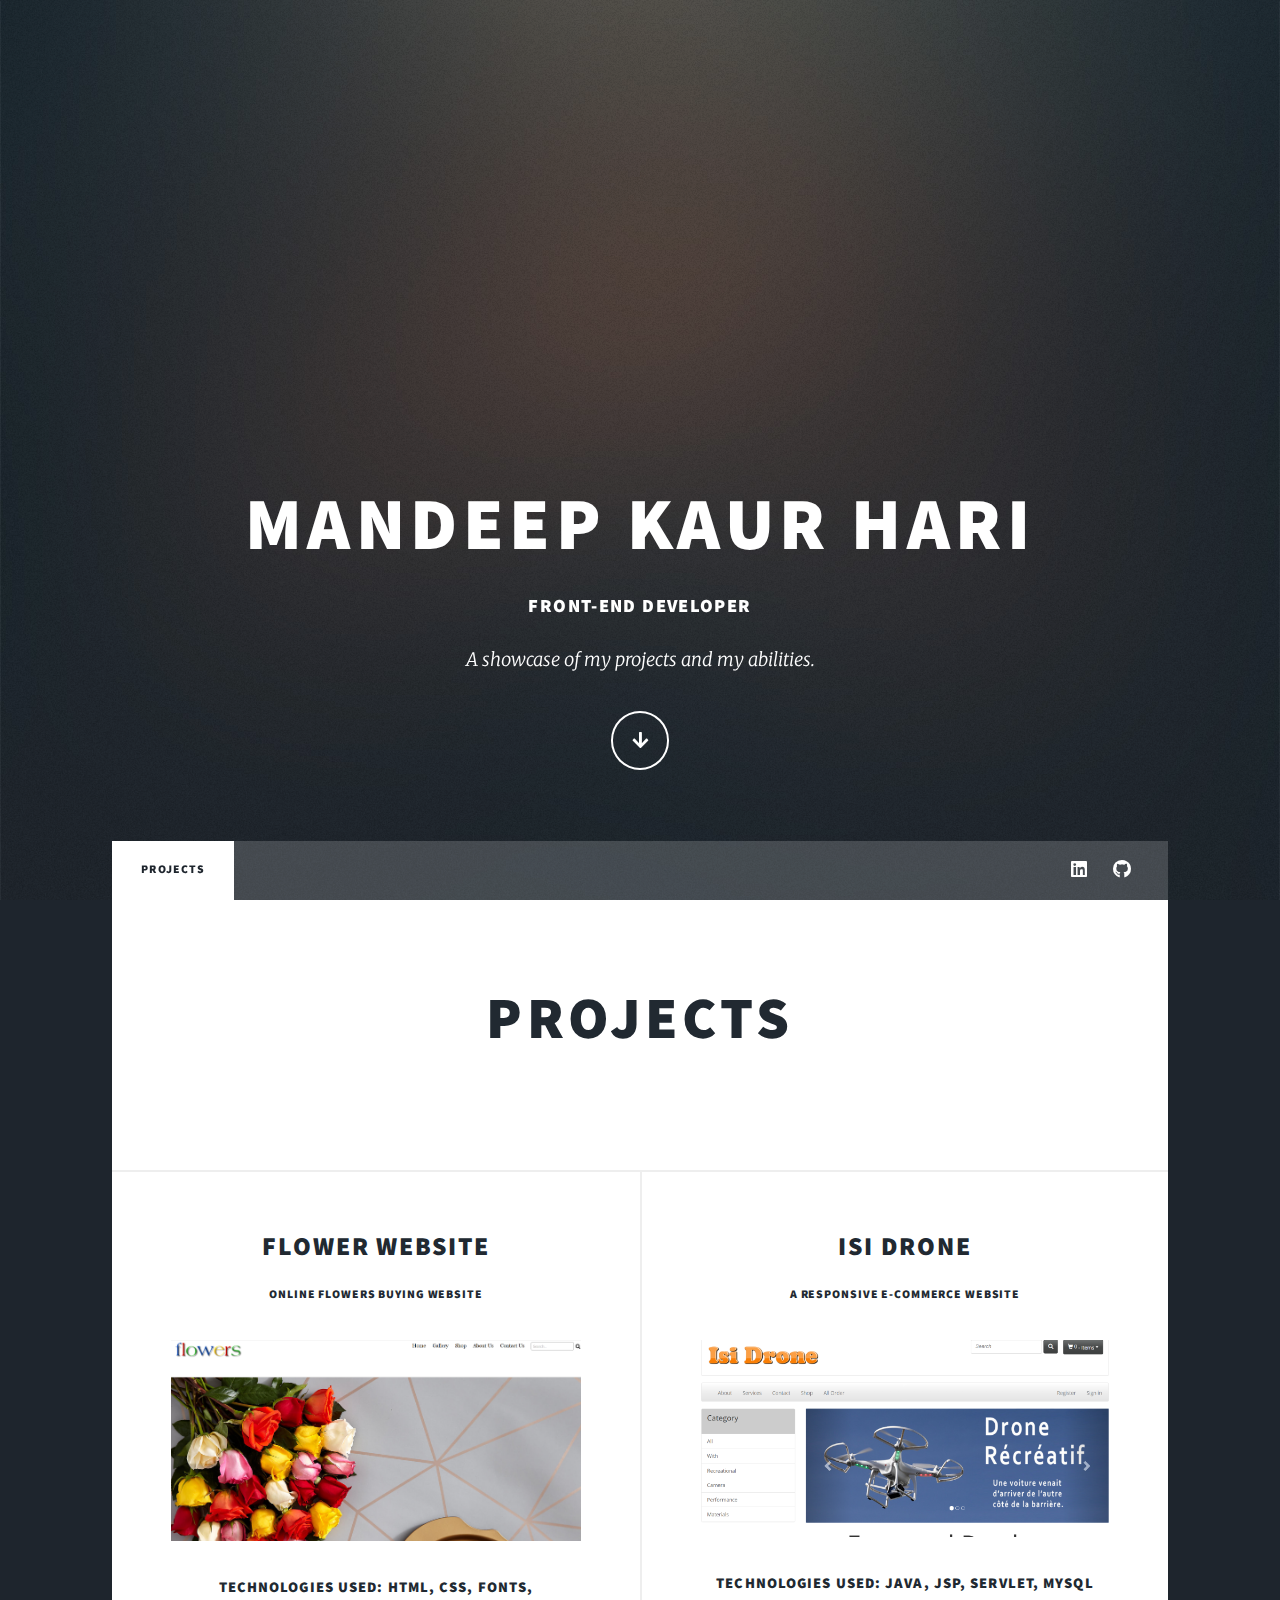
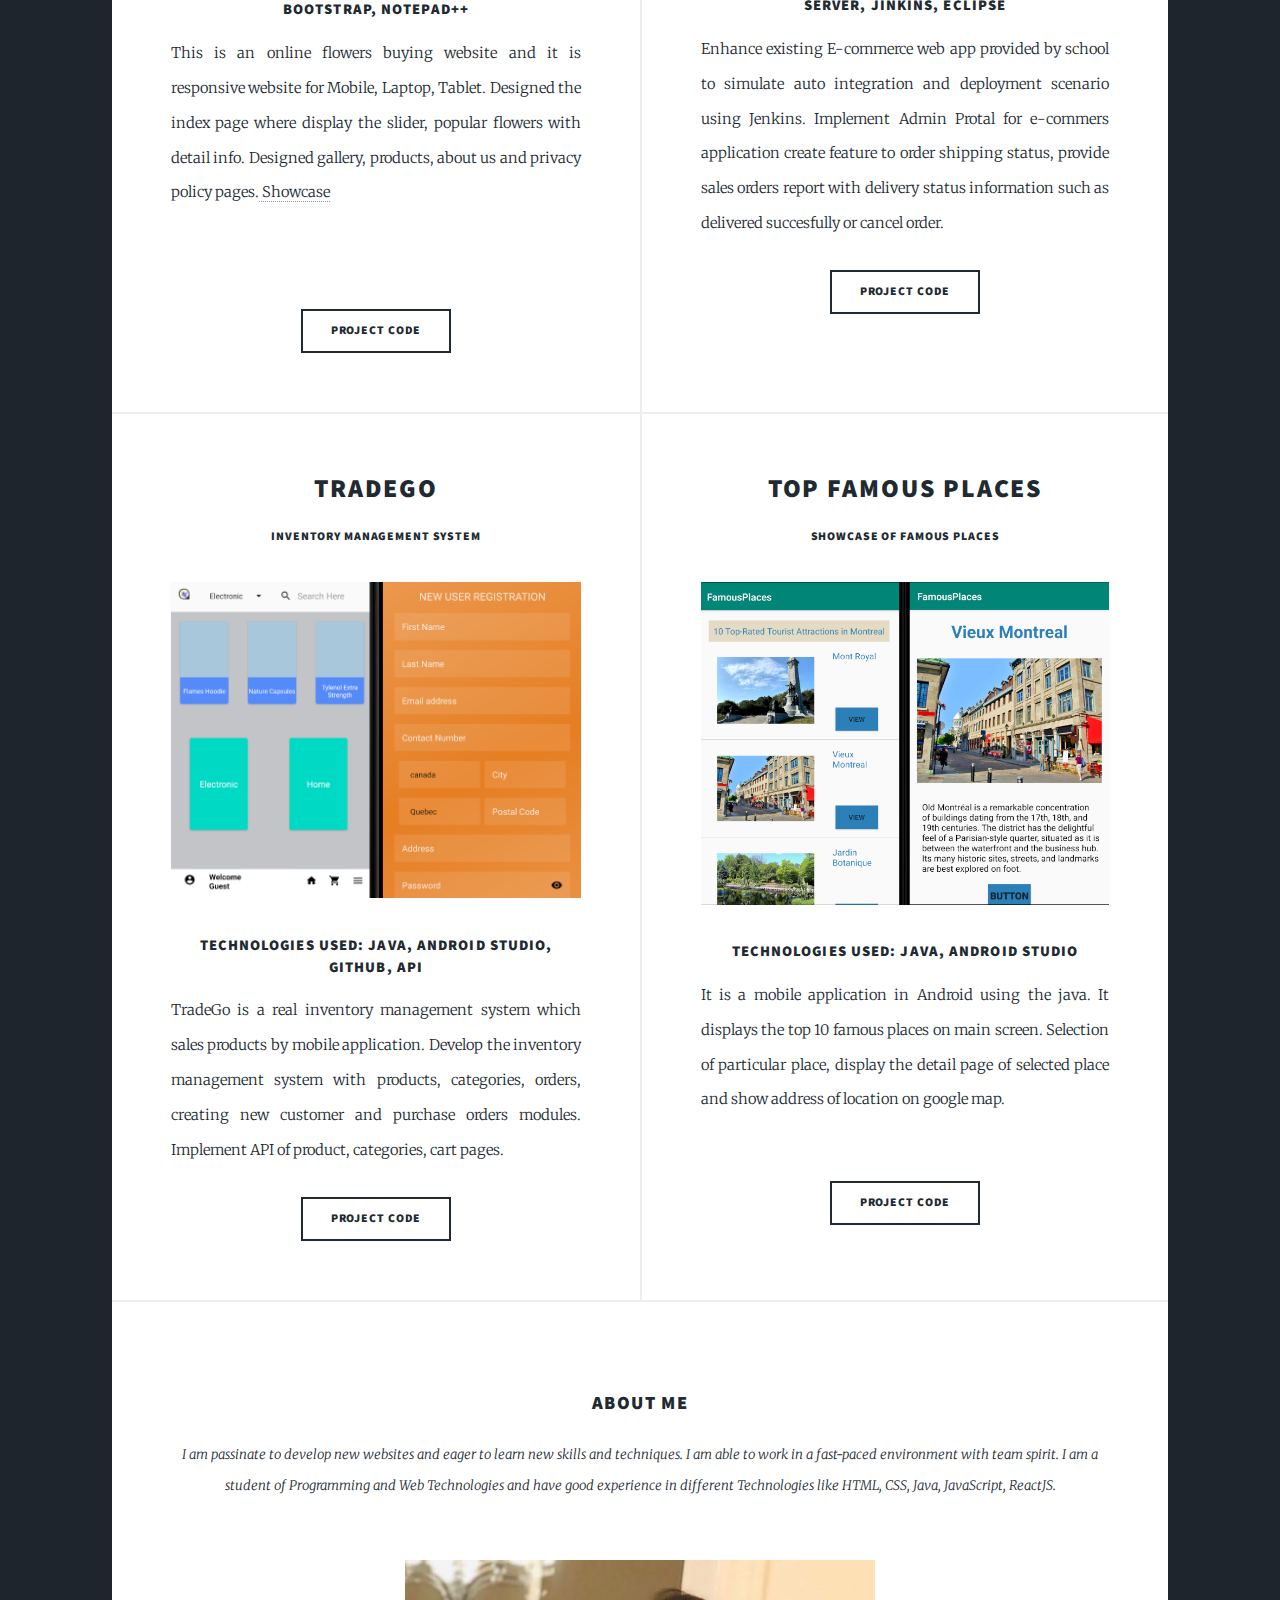
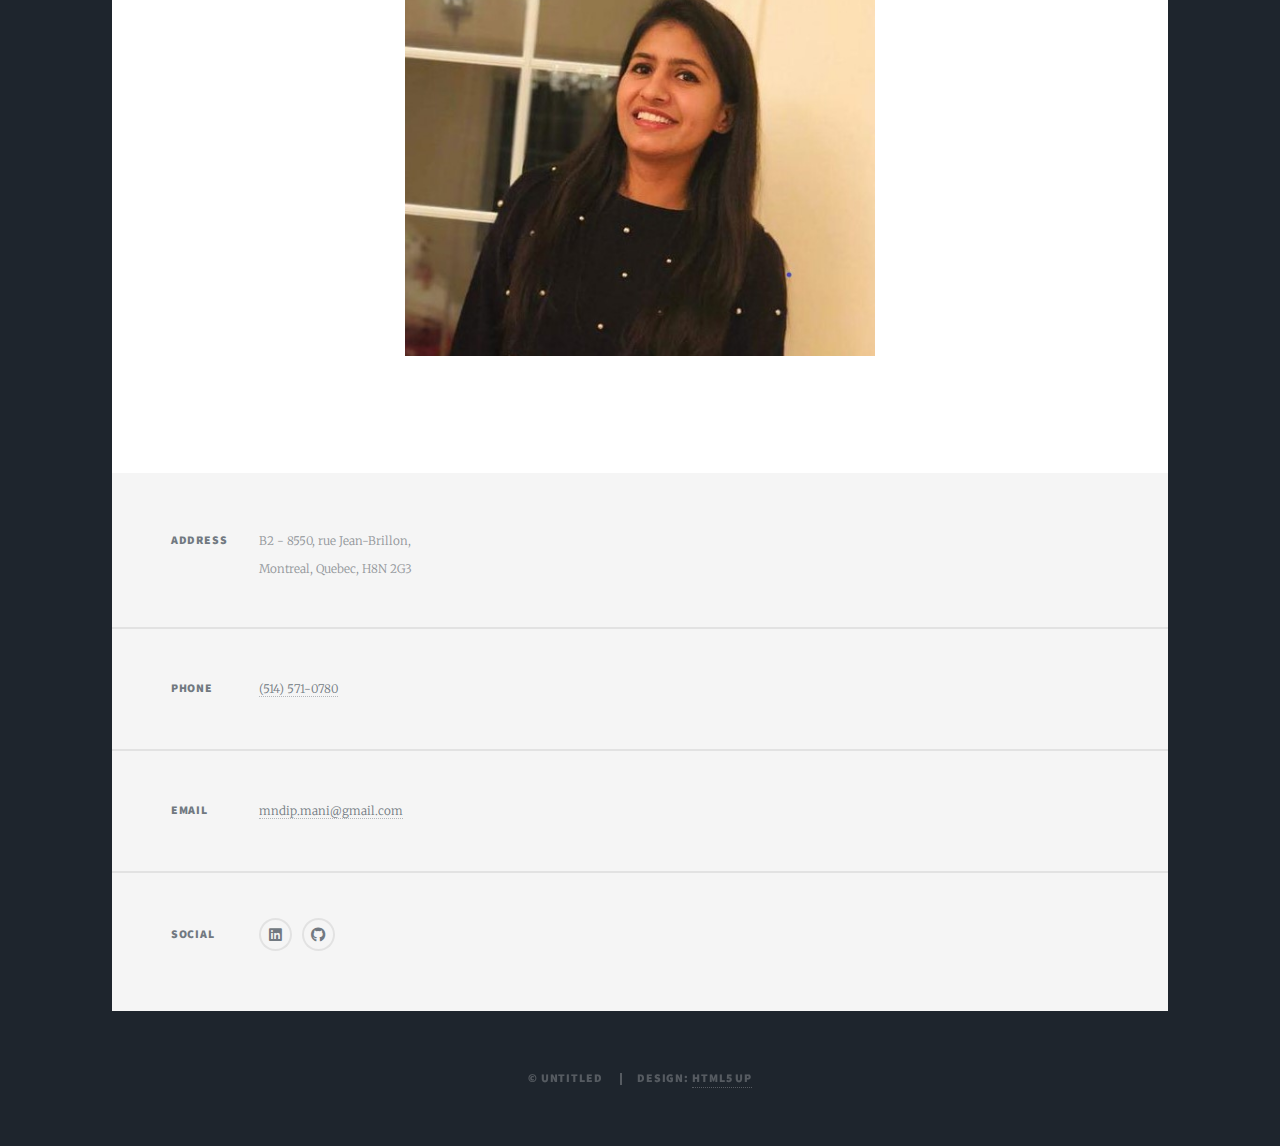
==== commit 13c190e7: "index file changes and images" ====
--- a/index.html
+++ b/index.html
@@ -7,7 +7,7 @@
 <html>
 
 <head>
-	<title>Massively by HTML5 UP</title>
+	<title>Mandeep Kaur Hari|Front-End Developer</title>
 	<meta charset="utf-8" />
 	<meta name="viewport" content="width=device-width, initial-scale=1, user-scalable=no" />
 	<link rel="stylesheet" href="assets/css/main.css" />
@@ -63,29 +63,61 @@
 			<section class="posts">
 				<article>
 					<header>
-						<h2><a href="https://mhari1.github.io/mhari.github.io/">Flower Website</a></h2>
-						<h6><a href="https://mhari1.github.io/mhari.github.io/">HTML, CSS, Fonts and Bootstrap</a></h6>
+						<h2><a href="#">Flower Website</a></h2>
+						<h6><a href="#">Online flowers buying website</a></h6>
 					</header>
-					<a href="https://mhari1.github.io/mhari.github.io/" class="image fit"><img src="images/flower.png"
-							alt="" /></a>
-					<h4>Technologies: Visual Studio</h4>
+					<a href="#" class="image fit"><img src="images/flower.png" alt="" /></a>
+					<h4>Technologies Used: HTML, CSS, Fonts, Bootstrap, Notepad++</h4>
 					<p>This is an online flowers buying website and it is responsive website for Mobile, Laptop, Tablet.
 						Designed the index page where display the slider, popular flowers with detail info.
-						Designed gallery, products, about us and privacy policy pages.</p>
+						Designed gallery, products, about us and privacy policy pages.<a
+							href="https://mhari1.github.io/mhari.github.io/"> Showcase</a></p><br><br>
 					<ul class="actions special">
 						<li><a href="https://github.com/mhari1/mhari.github.io" class="button">Project code</a></li>
 					</ul>
 				</article>
 				<article>
 					<header>
-						<h2><a href="#">ISI Drone<br />
-								imperdiet lorem</a></h2>
+						<h2><a href="#">ISI Drone</a></h2>
+						<h6><a href="#">A Responsive E-commerce website </a></h6>
 					</header>
-					<a href="#" class="image fit"><img src="images/pic03.jpg" alt="" /></a>
-					<p>Donec eget ex magna. Interdum et malesuada fames ac ante ipsum primis in faucibus. Pellentesque
-						venenatis dolor imperdiet dolor mattis sagittis magna etiam.</p>
+					<a href="#" class="image fit"><img src="images/ISIdrone.png" alt="" /></a>
+					<h4>Technologies Used: Java, JSP, Servlet, MySQL Server, Jinkins, Eclipse</h4>
+					<p>Enhance existing E-commerce web app provided by school to simulate auto integration and
+						deployment scenario using Jenkins. Implement Admin Protal for e-commers application
+						create feature to order shipping status, provide sales orders report with delivery status
+						information such as delivered succesfully or cancel order.</p>
 					<ul class="actions special">
-						<li><a href="#" class="button">Full Story</a></li>
+						<li><a href="https://github.com/mhari1/ISIDrone" class="button">Project code</a></li>
+					</ul>
+				</article>
+				<article>
+					<header>
+						<h2><a href="#">TradeGo</a></h2>
+						<h6><a href="#">Inventory Management System</a></h6>
+					</header>
+					<a href="#" class="image fit"><img src="images/TradeGo.png" alt="" /></a>
+					<h4>Technologies Used: Java, Android Studio, Github, API</h4>
+					<p>TradeGo is a real inventory management system which sales products by mobile application.
+						Develop the inventory management system with products, categories,
+						orders, creating new customer and purchase orders modules. Implement API of product,
+						categories, cart pages.</p>
+					<ul class="actions special">
+						<li><a href="https://github.com/mhari1/Amazon_App" class="button">Project code</a></li>
+					</ul>
+				</article>
+				<article>
+					<header>
+						<h2><a href="#">Top Famous Places</a></h2>
+						<h6><a href="#">Showcase of Famous places</a></h6>
+					</header>
+					<a href="#" class="image fit"><img src="images/FamousPlaces.png" alt="" /></a>
+					<h4>Technologies Used: Java, Android Studio</h4>
+					<p>It is a mobile application in Android using the java. It displays the top 10 famous places on
+						main screen. Selection of particular place, display the detail page of selected place and
+						show address of location on google map.</p><br>
+					<ul class="actions special">
+						<li><a href="https://github.com/mhari1/FamousPlaces" class="button">Project code</a></li>
 					</ul>
 				</article>
 			</section>
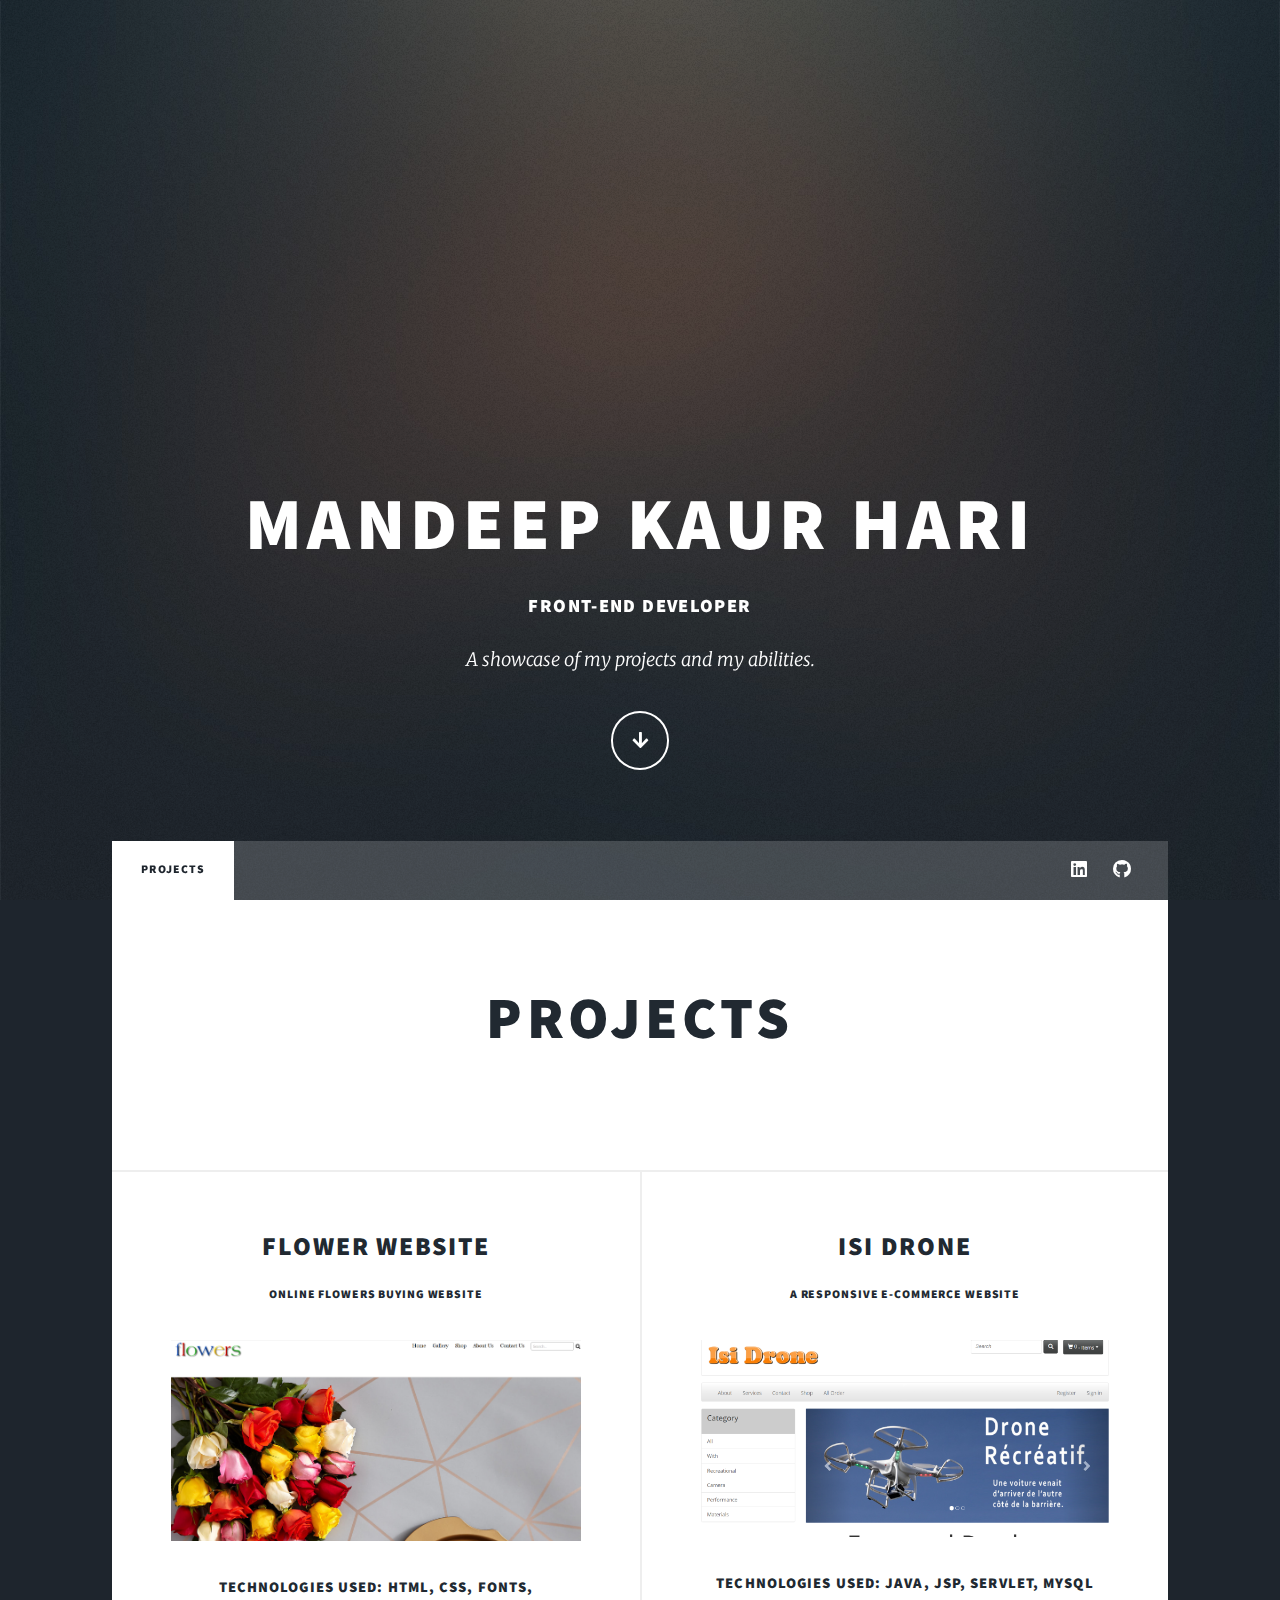
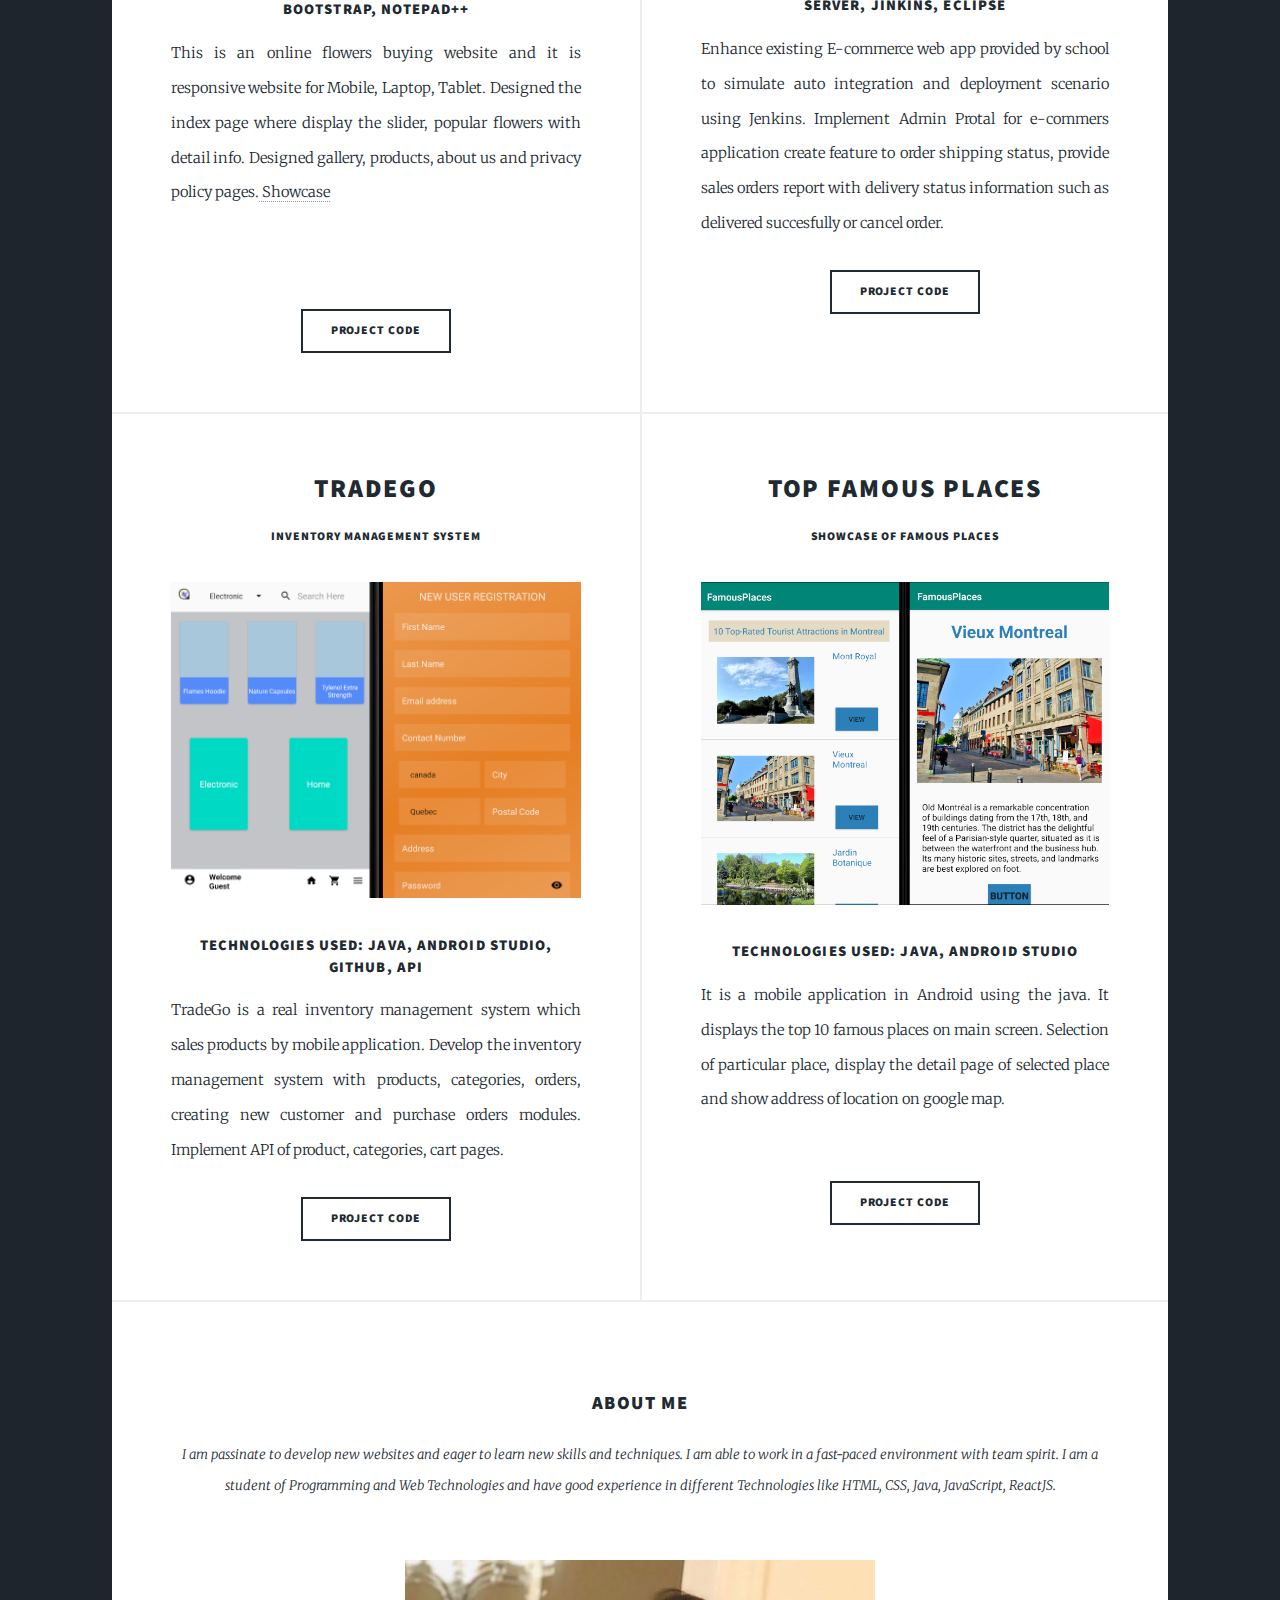
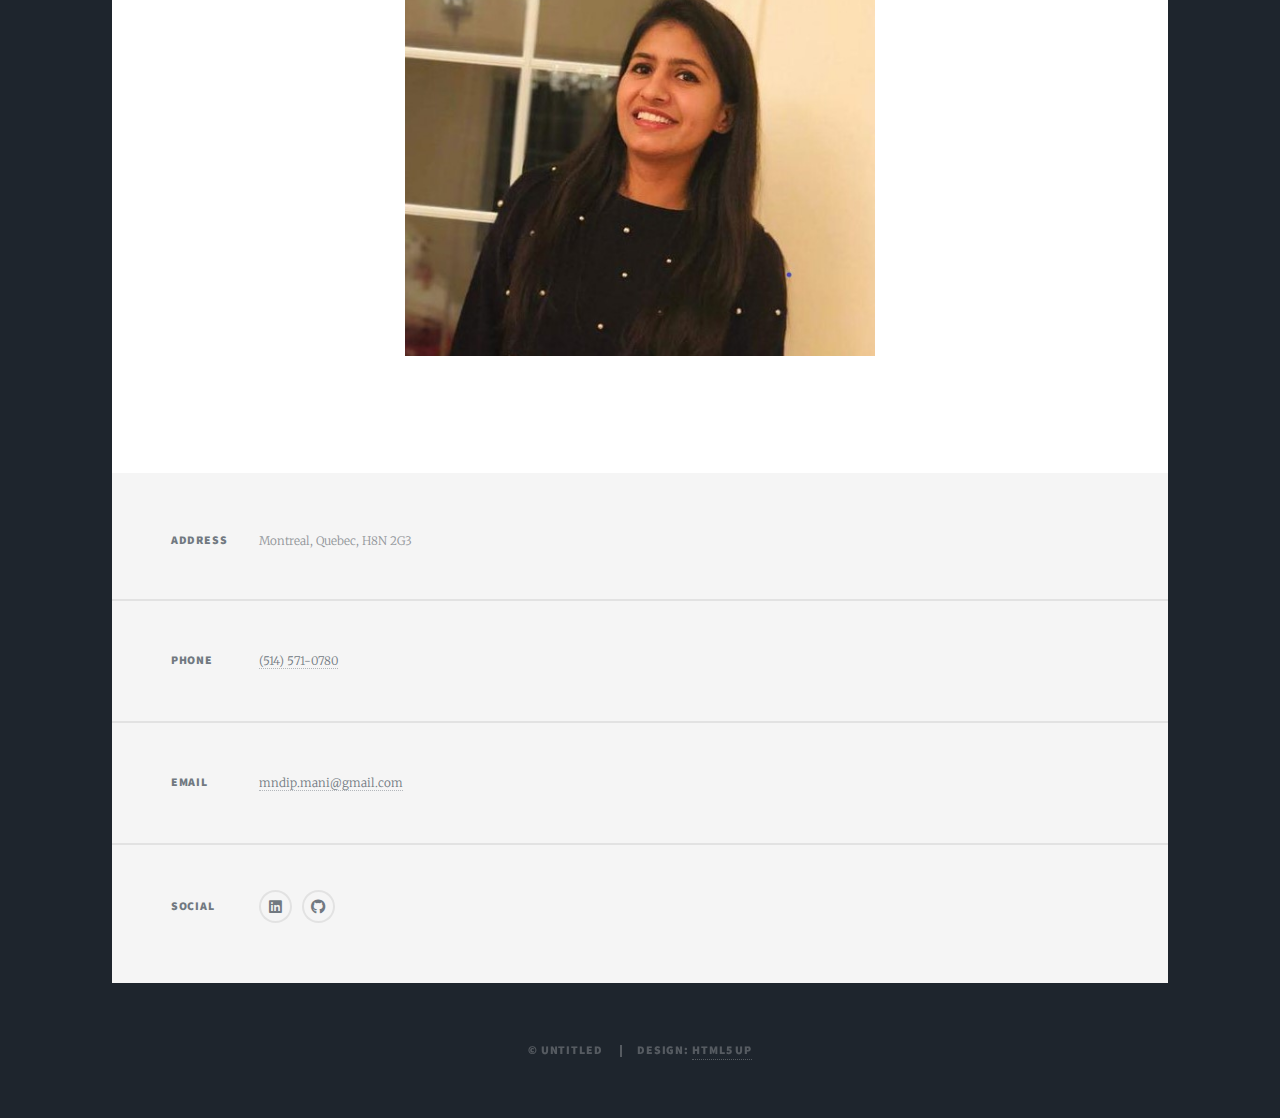
==== commit bd05807c: "some updates in index" ====
--- a/index.html
+++ b/index.html
@@ -63,10 +63,10 @@
 			<section class="posts">
 				<article>
 					<header>
-						<h2><a href="#">Flower Website</a></h2>
-						<h6><a href="#">Online flowers buying website</a></h6>
+						<h2>Flower Website</h2>
+						<h6>Online flowers buying website</h6>
 					</header>
-					<a href="#" class="image fit"><img src="images/flower.png" alt="" /></a>
+					<img class="image fit" src="images/flower.png" alt="" />
 					<h4>Technologies Used: HTML, CSS, Fonts, Bootstrap, Notepad++</h4>
 					<p>This is an online flowers buying website and it is responsive website for Mobile, Laptop, Tablet.
 						Designed the index page where display the slider, popular flowers with detail info.
@@ -81,7 +81,7 @@
 						<h2><a href="#">ISI Drone</a></h2>
 						<h6><a href="#">A Responsive E-commerce website </a></h6>
 					</header>
-					<a href="#" class="image fit"><img src="images/ISIdrone.png" alt="" /></a>
+					<img class="image fit" src="images/ISIdrone.png" alt="" />
 					<h4>Technologies Used: Java, JSP, Servlet, MySQL Server, Jinkins, Eclipse</h4>
 					<p>Enhance existing E-commerce web app provided by school to simulate auto integration and
 						deployment scenario using Jenkins. Implement Admin Protal for e-commers application
@@ -96,7 +96,7 @@
 						<h2><a href="#">TradeGo</a></h2>
 						<h6><a href="#">Inventory Management System</a></h6>
 					</header>
-					<a href="#" class="image fit"><img src="images/TradeGo.png" alt="" /></a>
+					<img class="image fit" src="images/TradeGo.png" alt="" />
 					<h4>Technologies Used: Java, Android Studio, Github, API</h4>
 					<p>TradeGo is a real inventory management system which sales products by mobile application.
 						Develop the inventory management system with products, categories,
@@ -111,7 +111,7 @@
 						<h2><a href="#">Top Famous Places</a></h2>
 						<h6><a href="#">Showcase of Famous places</a></h6>
 					</header>
-					<a href="#" class="image fit"><img src="images/FamousPlaces.png" alt="" /></a>
+					<img class="image fit" src="images/FamousPlaces.png" alt="" />
 					<h4>Technologies Used: Java, Android Studio</h4>
 					<p>It is a mobile application in Android using the java. It displays the top 10 famous places on
 						main screen. Selection of particular place, display the detail page of selected place and
@@ -141,8 +141,7 @@
 			<section class="split contact">
 				<section class="alt">
 					<h3>Address</h3>
-					<p>B2 - 8550, rue Jean-Brillon, <br />
-						Montreal, Quebec, H8N 2G3</p>
+					<p>Montreal, Quebec, H8N 2G3</p>
 				</section>
 				<section>
 					<h3>Phone</h3>
--- a/assets/css/main.css
+++ b/assets/css/main.css
@@ -2659,18 +2659,18 @@
 
 		}
 
-	a.image {
+	img.image {
 		overflow: hidden;
 	}
 
-		a.image img {
+		img.image {
 			-moz-transition: -moz-transform 0.2s ease-out;
 			-webkit-transition: -webkit-transform 0.2s ease-out;
 			-ms-transition: -ms-transform 0.2s ease-out;
 			transition: transform 0.2s ease-out;
 		}
 
-		a.image:hover img {
+		img.image:hover {
 			-moz-transform: scale(1.05);
 			-webkit-transform: scale(1.05);
 			-ms-transform: scale(1.05);
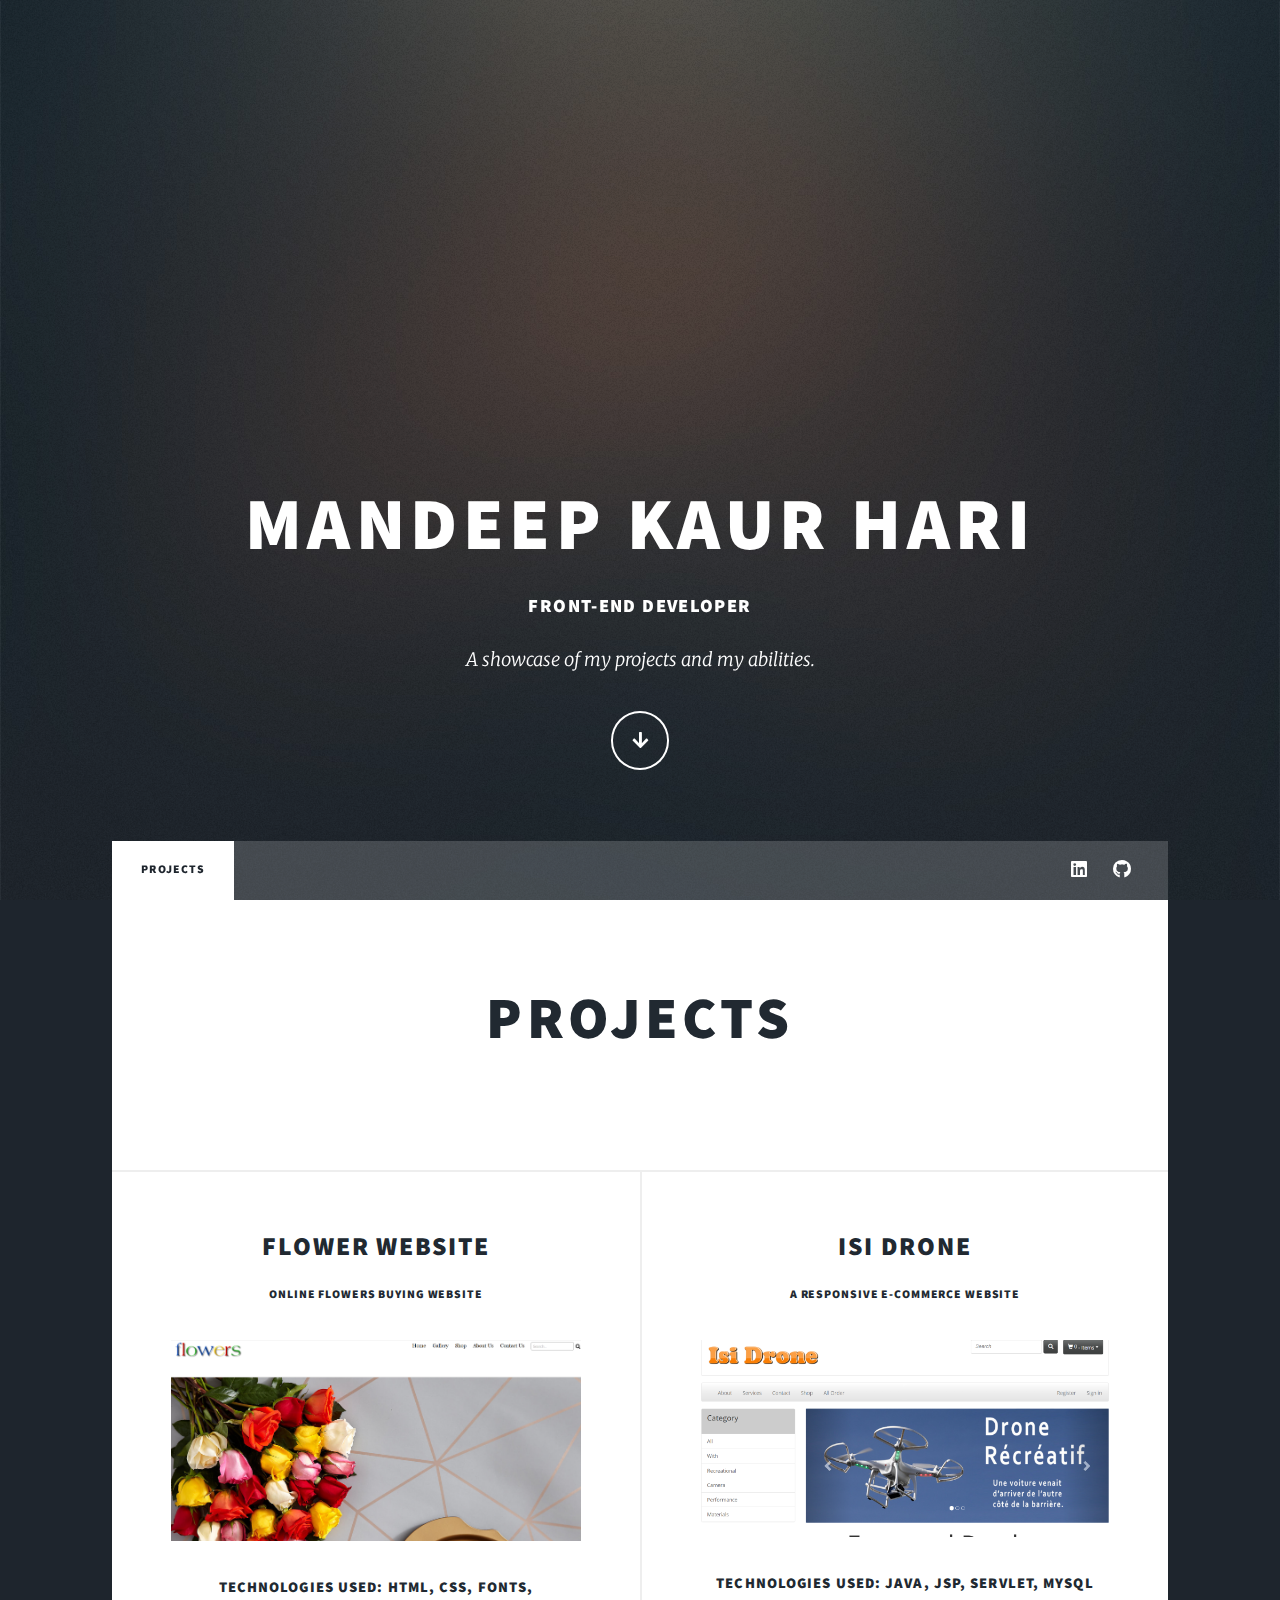
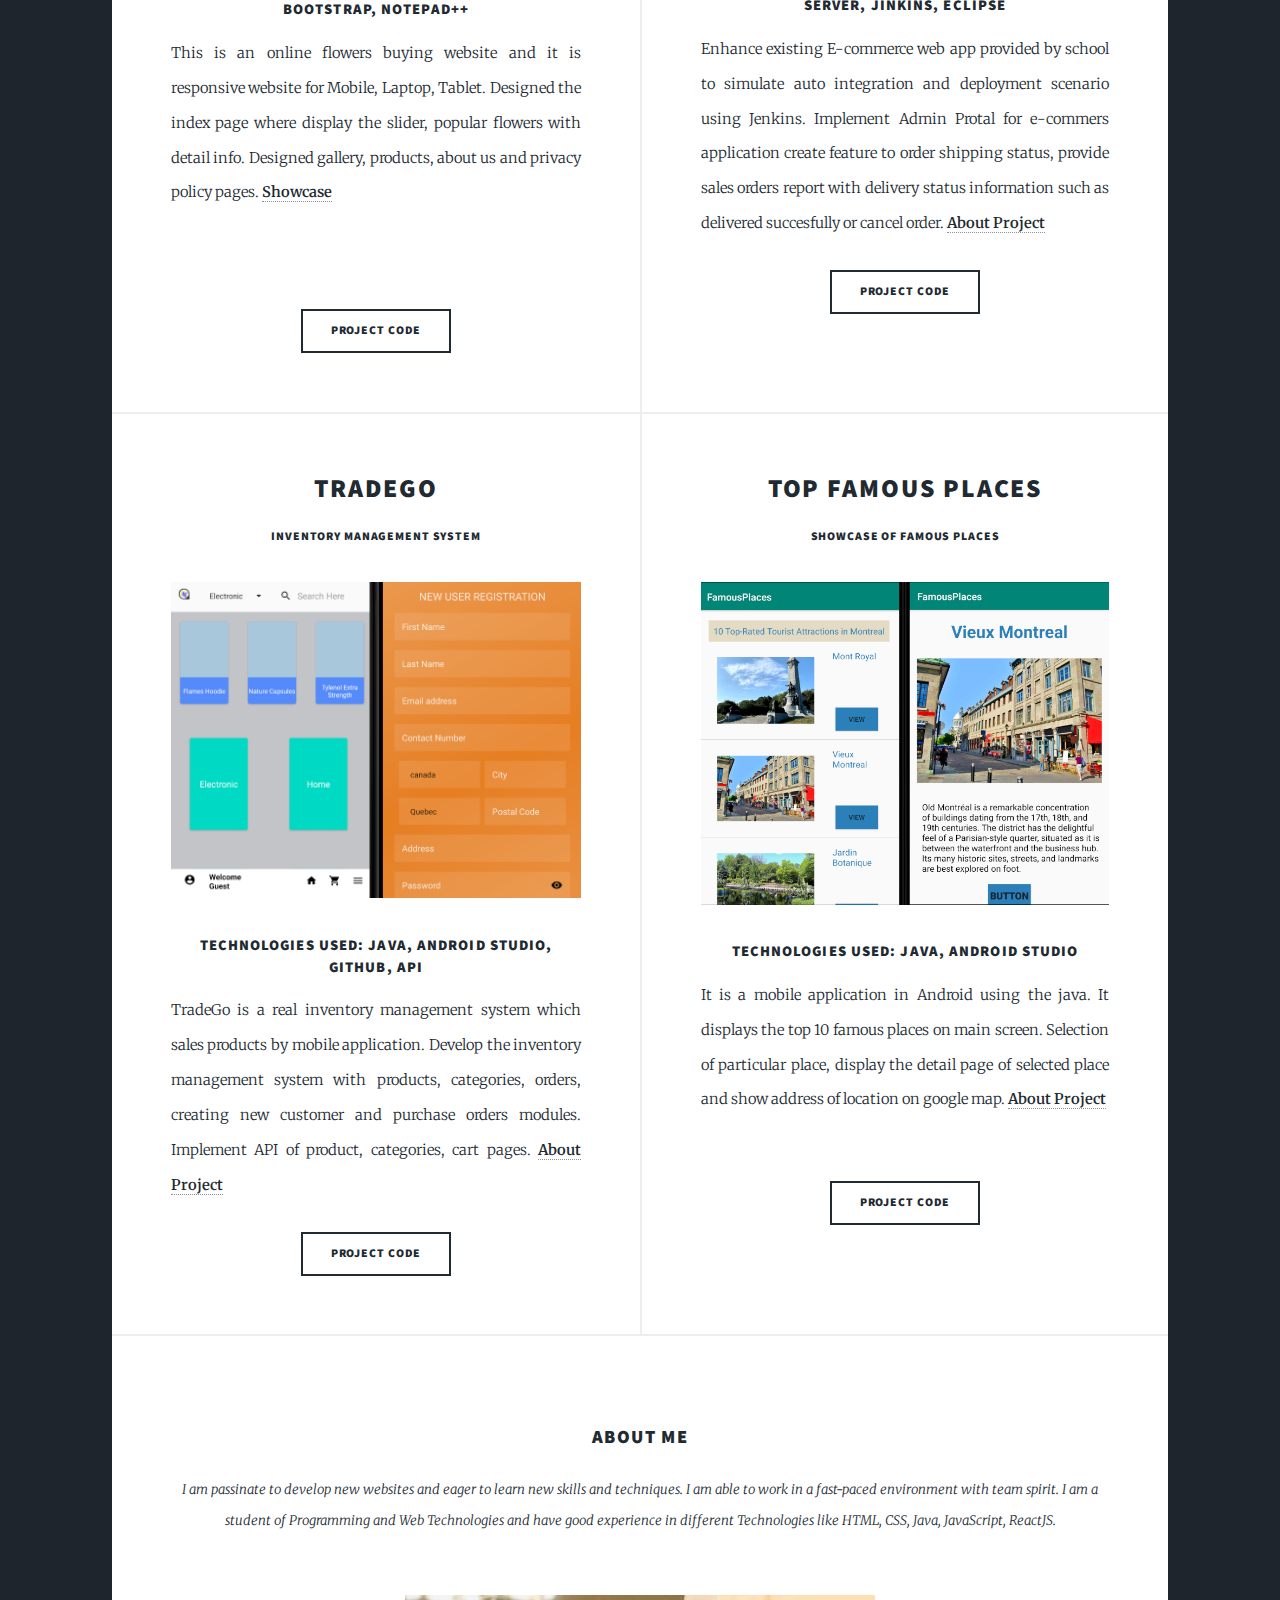
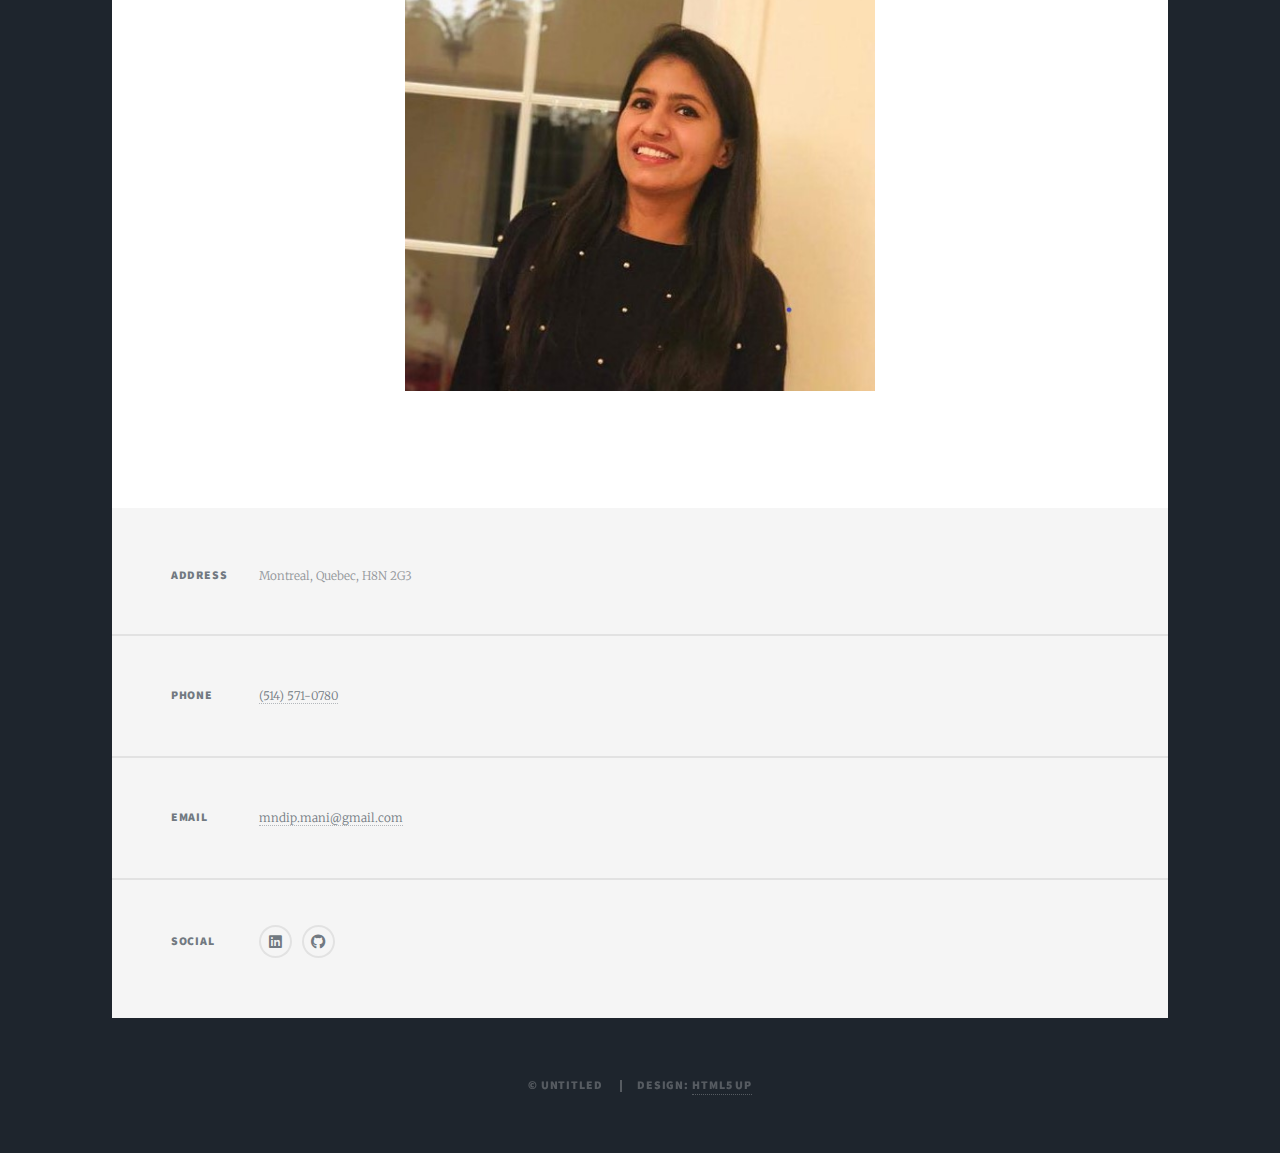
==== commit 9996e21b: "add links of about the project" ====
--- a/index.html
+++ b/index.html
@@ -32,7 +32,7 @@
 
 		<!-- Header -->
 		<header id="header">
-			<a href="index.html" class="logo">Massively</a>
+			<a href="index.html" class="logo"><img src="images/logo.png" alt="" /></a>
 		</header>
 
 		<!-- Nav -->
@@ -70,8 +70,8 @@
 					<h4>Technologies Used: HTML, CSS, Fonts, Bootstrap, Notepad++</h4>
 					<p>This is an online flowers buying website and it is responsive website for Mobile, Laptop, Tablet.
 						Designed the index page where display the slider, popular flowers with detail info.
-						Designed gallery, products, about us and privacy policy pages.<a
-							href="https://mhari1.github.io/mhari.github.io/"> Showcase</a></p><br><br>
+						Designed gallery, products, about us and privacy policy pages.
+						<a href="https://mhari1.github.io/Flower-Website/"> <b>Showcase</b></a></p><br><br>
 					<ul class="actions special">
 						<li><a href="https://github.com/mhari1/mhari.github.io" class="button">Project code</a></li>
 					</ul>
@@ -86,7 +86,8 @@
 					<p>Enhance existing E-commerce web app provided by school to simulate auto integration and
 						deployment scenario using Jenkins. Implement Admin Protal for e-commers application
 						create feature to order shipping status, provide sales orders report with delivery status
-						information such as delivered succesfully or cancel order.</p>
+						information such as delivered succesfully or cancel order.
+						<a href="https://mhari1.github.io/ISIDrone/"> <b>About Project</b></a></p>
 					<ul class="actions special">
 						<li><a href="https://github.com/mhari1/ISIDrone" class="button">Project code</a></li>
 					</ul>
@@ -101,7 +102,8 @@
 					<p>TradeGo is a real inventory management system which sales products by mobile application.
 						Develop the inventory management system with products, categories,
 						orders, creating new customer and purchase orders modules. Implement API of product,
-						categories, cart pages.</p>
+						categories, cart pages.
+						<a href=" https://mhari1.github.io/Amazon_App/"> <b>About Project</b></a></p>
 					<ul class="actions special">
 						<li><a href="https://github.com/mhari1/Amazon_App" class="button">Project code</a></li>
 					</ul>
@@ -115,7 +117,8 @@
 					<h4>Technologies Used: Java, Android Studio</h4>
 					<p>It is a mobile application in Android using the java. It displays the top 10 famous places on
 						main screen. Selection of particular place, display the detail page of selected place and
-						show address of location on google map.</p><br>
+						show address of location on google map.
+						<a href="https://mhari1.github.io/FamousPlaces/"> <b>About Project</b></a></p><br>
 					<ul class="actions special">
 						<li><a href="https://github.com/mhari1/FamousPlaces" class="button">Project code</a></li>
 					</ul>
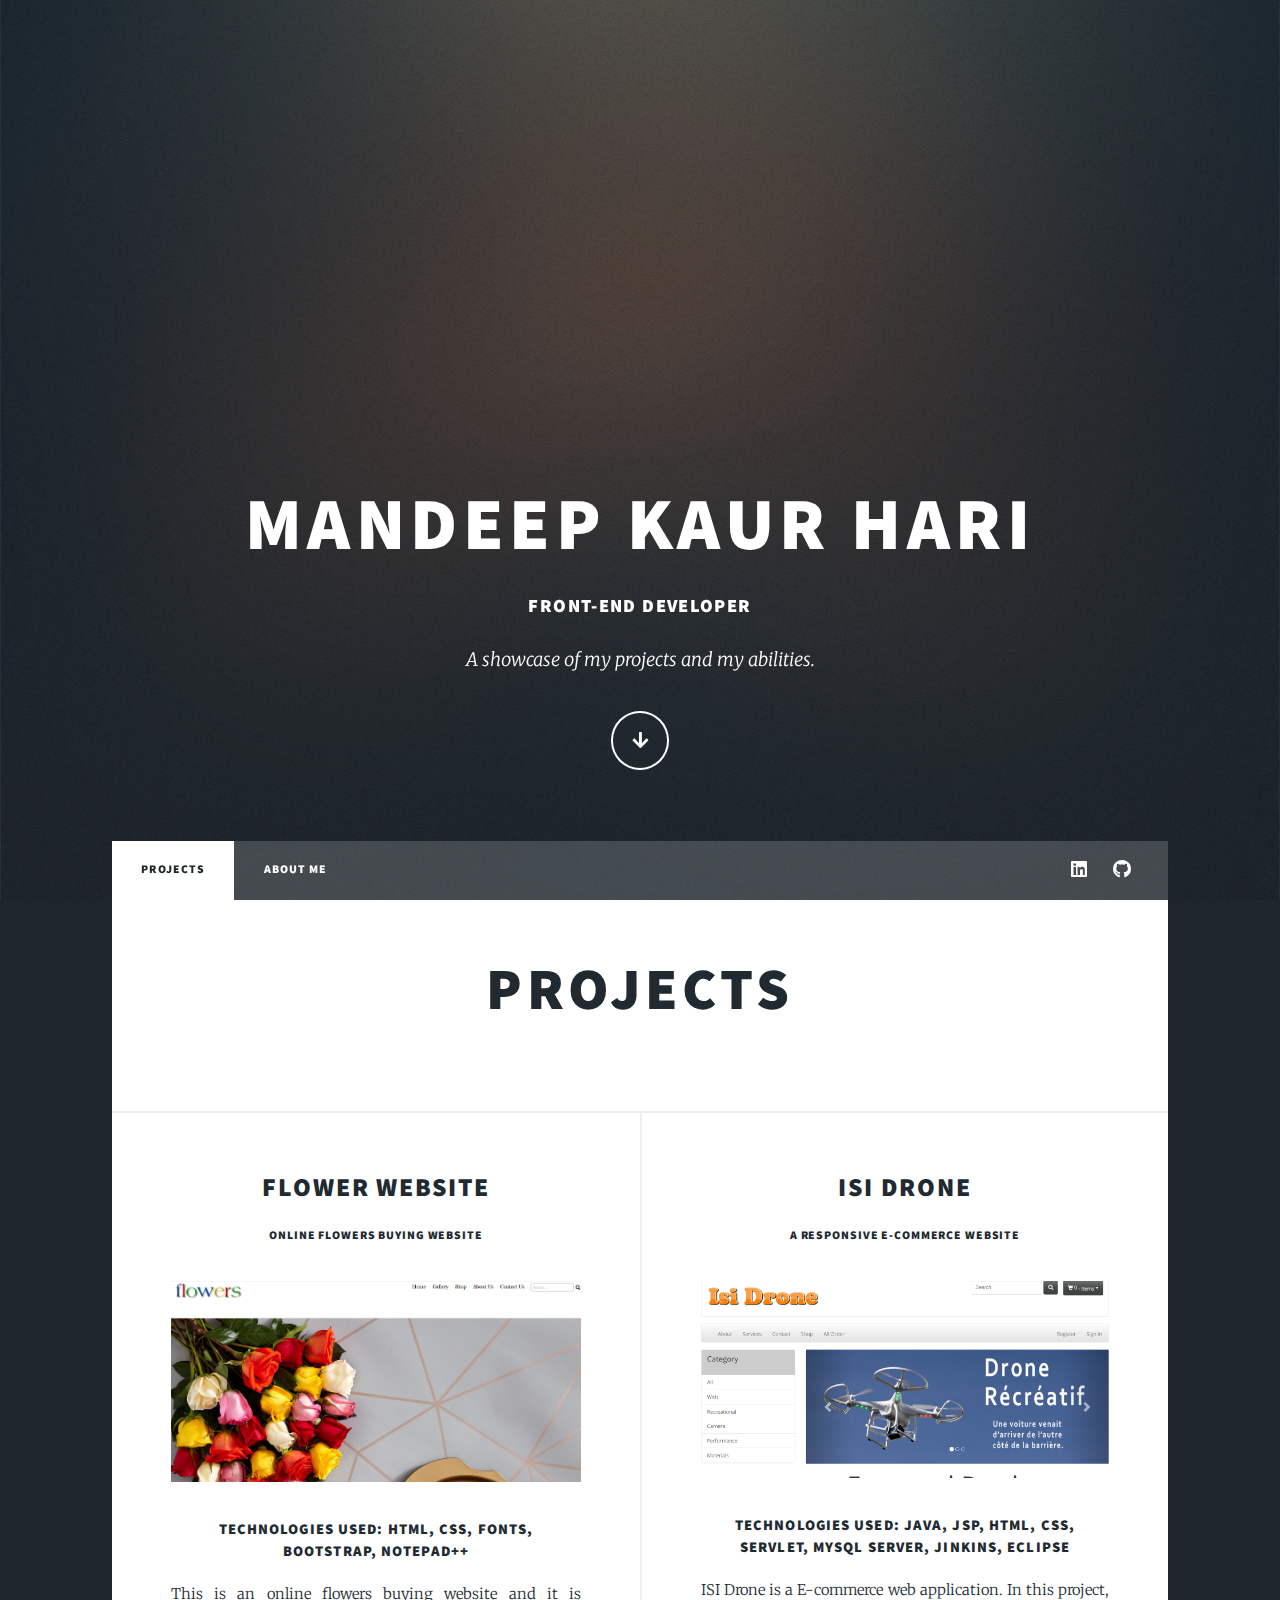
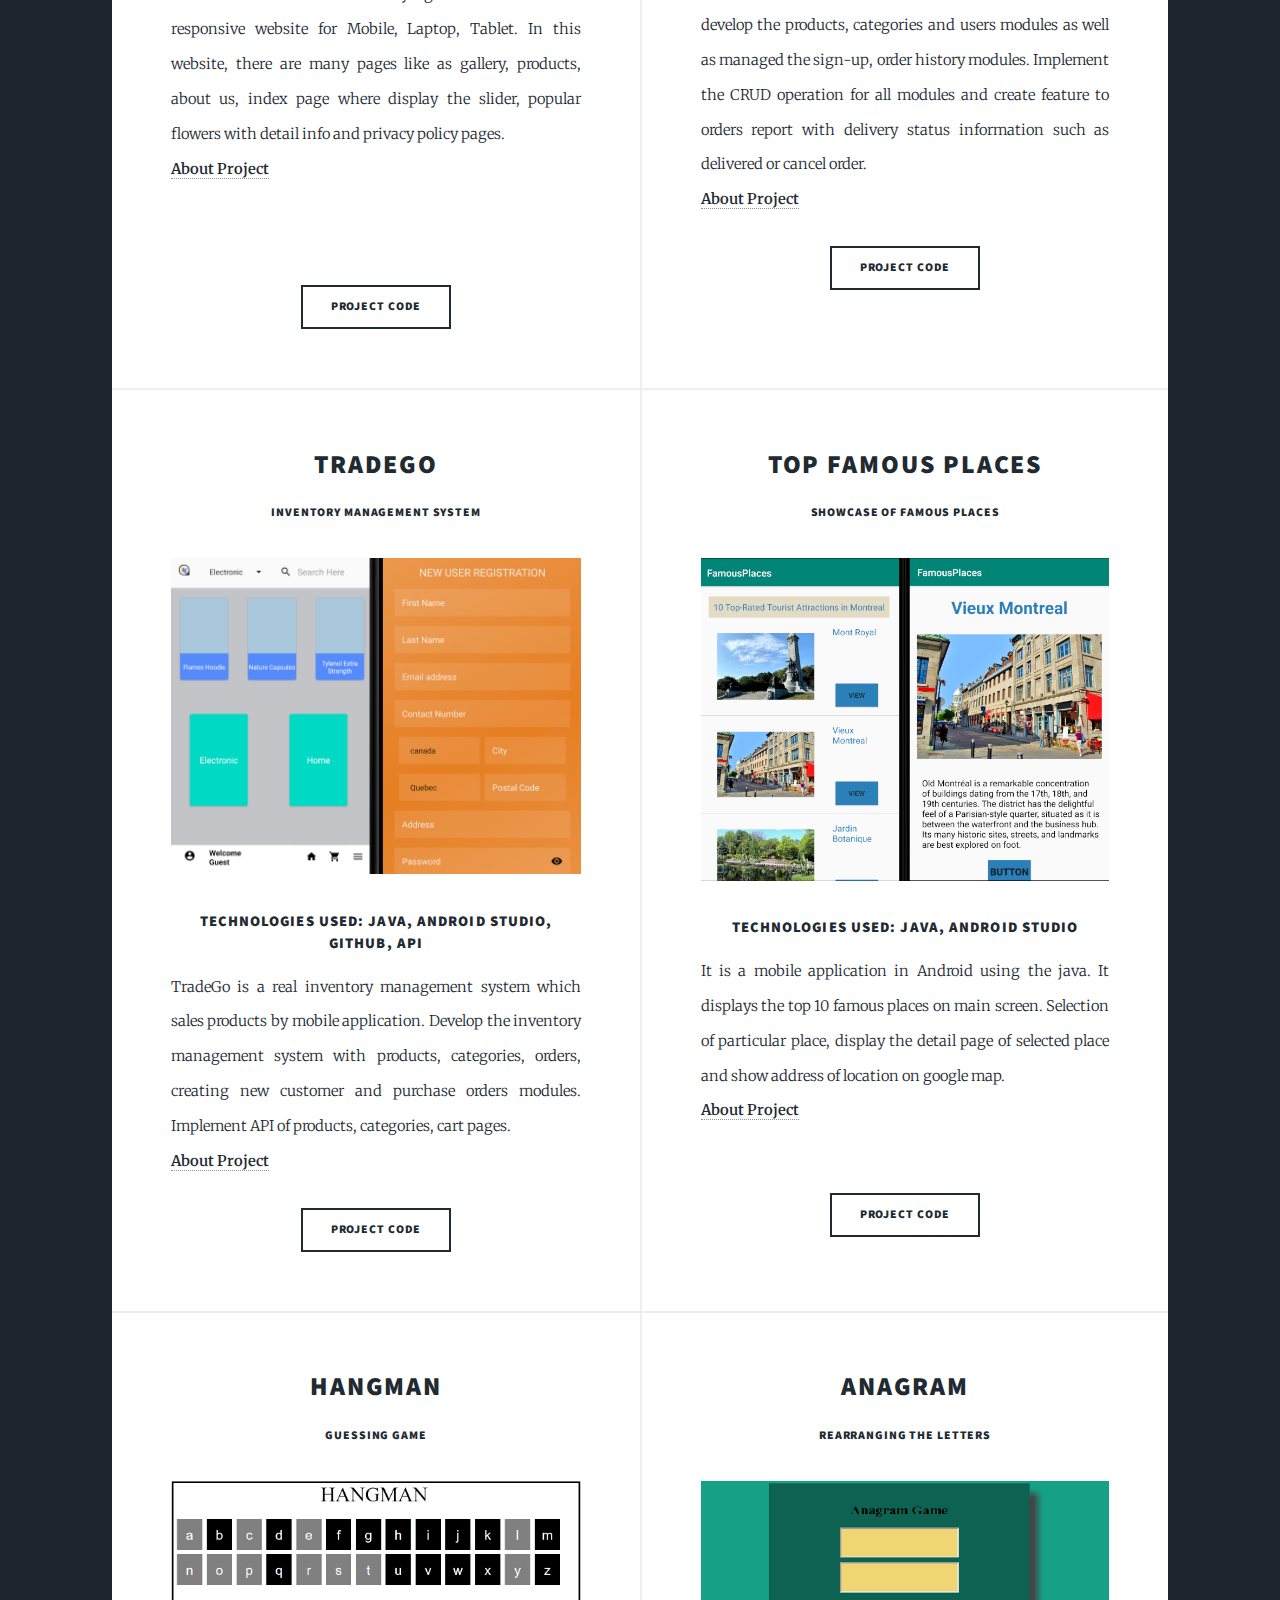
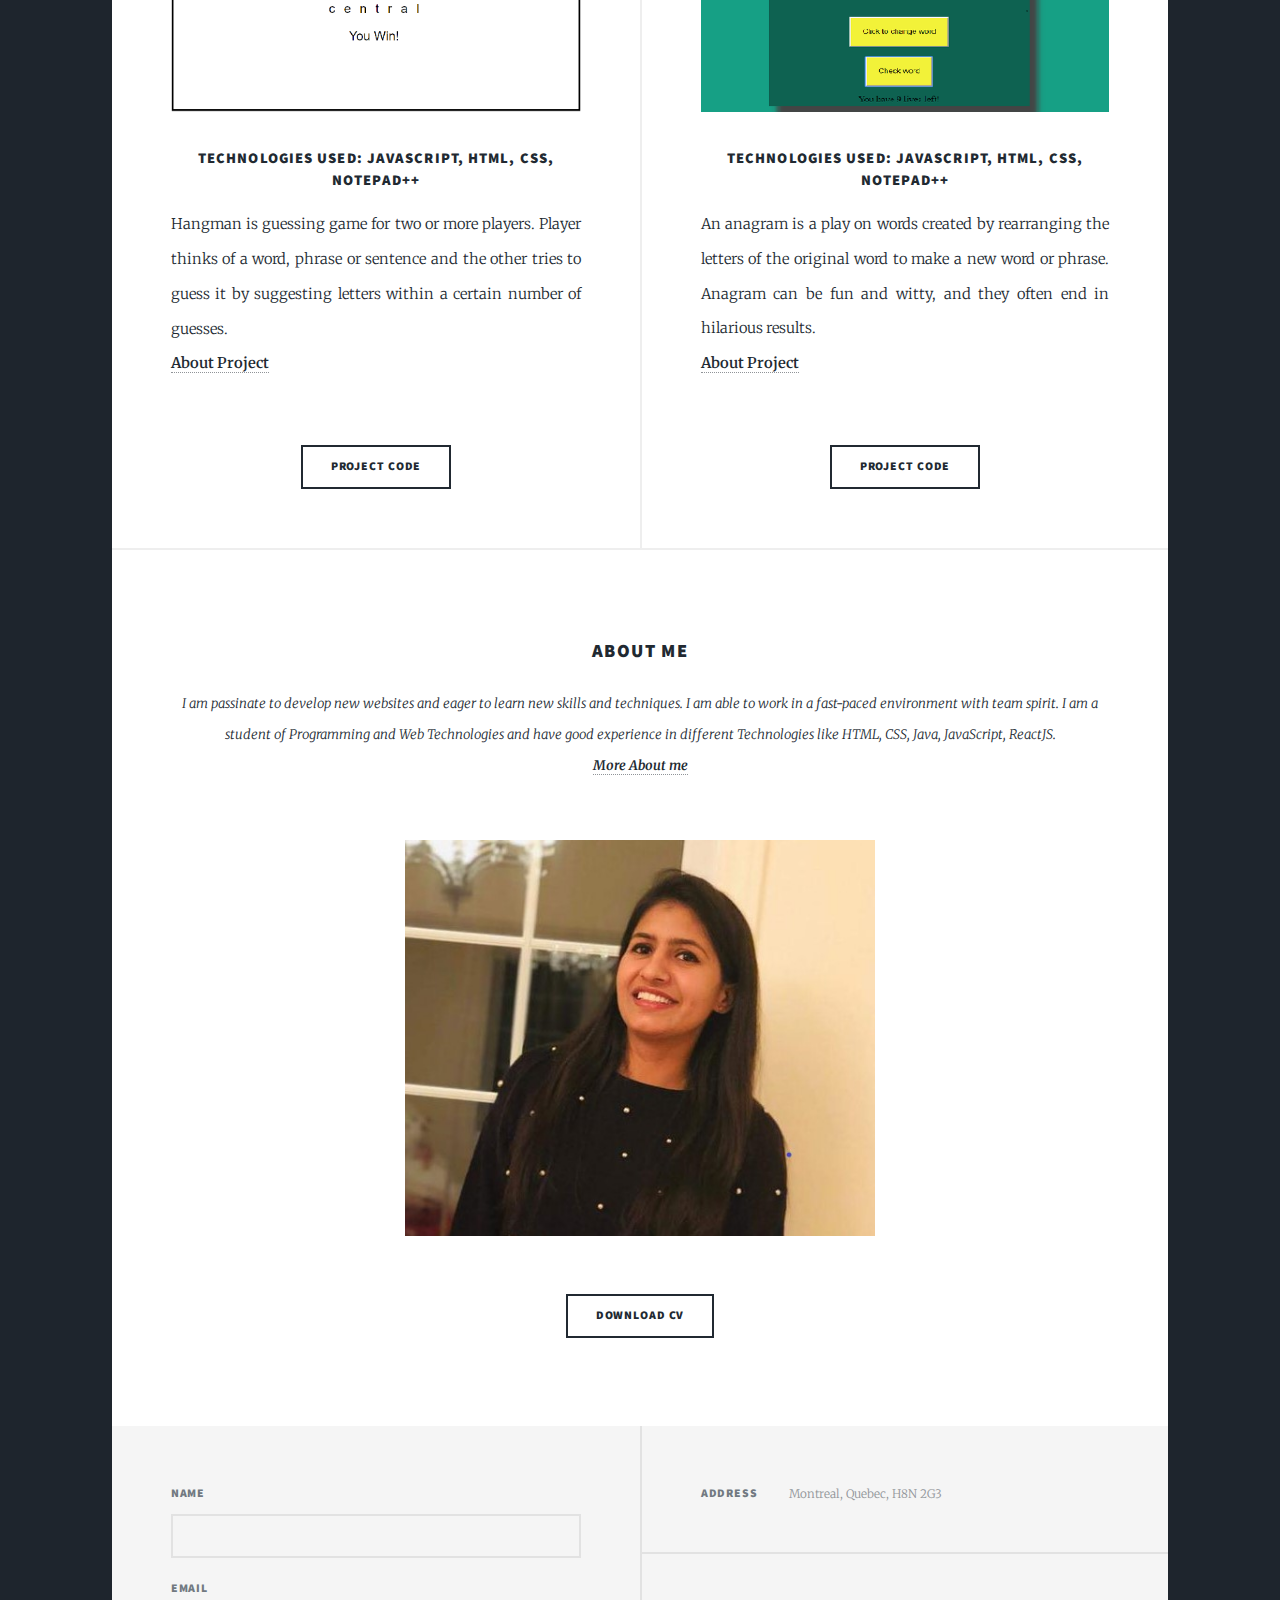
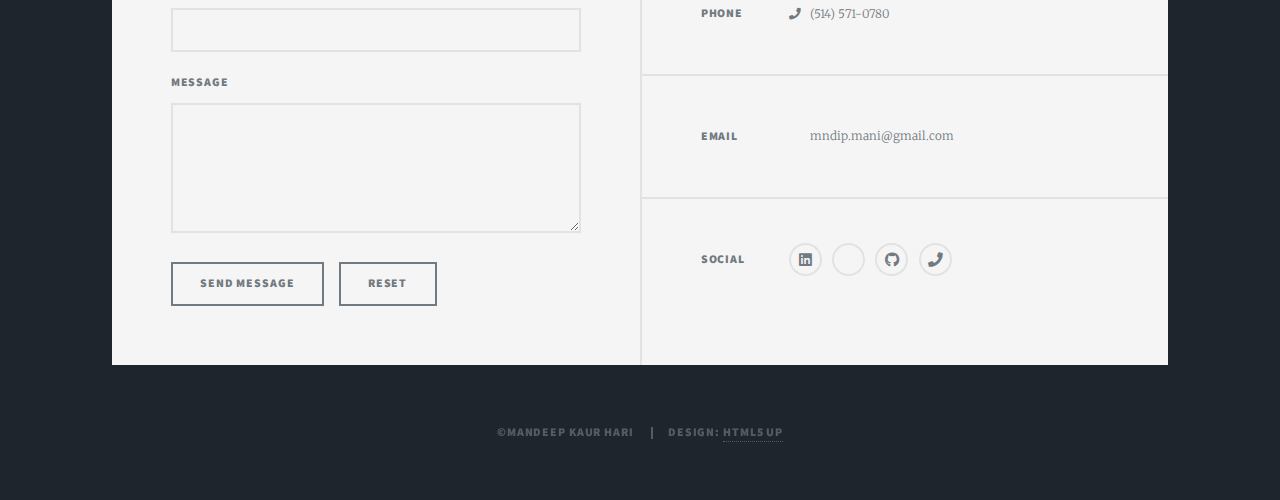
==== commit 80199370: "changes in index and create about me file" ====
--- a/index.html
+++ b/index.html
@@ -32,13 +32,14 @@
 
 		<!-- Header -->
 		<header id="header">
-			<a href="index.html" class="logo"><img src="images/logo.png" alt="" /></a>
+			<img class="logo" src="images/logo.png" alt="" />
 		</header>
 
 		<!-- Nav -->
 		<nav id="nav">
 			<ul class="links">
 				<li class="active"><a href="index.html">Projects</a></li>
+				<li><a href="aboutme.html">About Me</a></li>
 			</ul>
 			<ul class="icons">
 				<li><a href="https://www.linkedin.com/in/mandeep-kaur-hari-69a55717a/"
@@ -52,9 +53,9 @@
 		<div id="main">
 
 			<!-- Heading for Projects -->
-			<section class="post featured">
+			<section>
 				<header class="major">
-					<h2>Projects</h2>
+					<h1>Projects</h1>
 				</header>
 			</section>
 
@@ -69,9 +70,9 @@
 					<img class="image fit" src="images/flower.png" alt="" />
 					<h4>Technologies Used: HTML, CSS, Fonts, Bootstrap, Notepad++</h4>
 					<p>This is an online flowers buying website and it is responsive website for Mobile, Laptop, Tablet.
-						Designed the index page where display the slider, popular flowers with detail info.
-						Designed gallery, products, about us and privacy policy pages.
-						<a href="https://mhari1.github.io/Flower-Website/"> <b>Showcase</b></a></p><br><br>
+						In this website, there are many pages like as gallery, products, about us, index page where
+						display the slider, popular flowers with detail info and privacy policy pages.
+						<a href="https://mhari1.github.io/Flower-Website/"><br><b>About Project</b></a></p><br><br>
 					<ul class="actions special">
 						<li><a href="https://github.com/mhari1/mhari.github.io" class="button">Project code</a></li>
 					</ul>
@@ -82,12 +83,12 @@
 						<h6><a href="#">A Responsive E-commerce website </a></h6>
 					</header>
 					<img class="image fit" src="images/ISIdrone.png" alt="" />
-					<h4>Technologies Used: Java, JSP, Servlet, MySQL Server, Jinkins, Eclipse</h4>
-					<p>Enhance existing E-commerce web app provided by school to simulate auto integration and
-						deployment scenario using Jenkins. Implement Admin Protal for e-commers application
-						create feature to order shipping status, provide sales orders report with delivery status
-						information such as delivered succesfully or cancel order.
-						<a href="https://mhari1.github.io/ISIDrone/"> <b>About Project</b></a></p>
+					<h4>Technologies Used: Java, JSP, HTML, CSS, Servlet, MySQL Server, Jinkins, Eclipse</h4>
+					<p>ISI Drone is a E-commerce web application. In this project, develop the products, categories and
+						users modules as well as managed the sign-up, order history modules. Implement the CRUD
+						operation for all modules and create feature to orders report with delivery status information
+						such as delivered or cancel order.
+						<a href="https://mhari1.github.io/ISIDrone/"><br><b>About Project</b></a></p>
 					<ul class="actions special">
 						<li><a href="https://github.com/mhari1/ISIDrone" class="button">Project code</a></li>
 					</ul>
@@ -100,10 +101,9 @@
 					<img class="image fit" src="images/TradeGo.png" alt="" />
 					<h4>Technologies Used: Java, Android Studio, Github, API</h4>
 					<p>TradeGo is a real inventory management system which sales products by mobile application.
-						Develop the inventory management system with products, categories,
-						orders, creating new customer and purchase orders modules. Implement API of product,
-						categories, cart pages.
-						<a href=" https://mhari1.github.io/Amazon_App/"> <b>About Project</b></a></p>
+						Develop the inventory management system with products, categories, orders, creating
+						new customer and purchase orders modules. Implement API of products, categories, cart pages.
+						<a href=" https://mhari1.github.io/Amazon_App/"><br><b>About Project</b></a></p>
 					<ul class="actions special">
 						<li><a href="https://github.com/mhari1/Amazon_App" class="button">Project code</a></li>
 					</ul>
@@ -118,9 +118,39 @@
 					<p>It is a mobile application in Android using the java. It displays the top 10 famous places on
 						main screen. Selection of particular place, display the detail page of selected place and
 						show address of location on google map.
-						<a href="https://mhari1.github.io/FamousPlaces/"> <b>About Project</b></a></p><br>
+						<a href="https://mhari1.github.io/FamousPlaces/"><br><b>About Project</b></a></p><br>
 					<ul class="actions special">
 						<li><a href="https://github.com/mhari1/FamousPlaces" class="button">Project code</a></li>
+					</ul>
+				</article>
+				<article>
+					<header>
+						<h2><a href="#">Hangman</a></h2>
+						<h6><a href="#">Guessing Game</a></h6>
+					</header>
+					<img class="image fit" src="images/hangman.png" alt="" />
+					<h4>Technologies Used: JavaScript, HTML, CSS, Notepad++</h4>
+					<p>Hangman is guessing game for two or more players. Player thinks of a word, phrase or
+						sentence and the other tries to guess it by suggesting letters within a certain number of
+						guesses.
+						<a href="https://mhari1.github.io/Hangman/"><br><b>About Project</b></a></p><br>
+					<ul class="actions special">
+						<li><a href="https://github.com/mhari1/Hangman" class="button">Project code</a></li>
+					</ul>
+				</article>
+				<article>
+					<header>
+						<h2><a href="#">Anagram</a></h2>
+						<h6><a href="#">Rearranging the letters</a></h6>
+					</header>
+					<img class="image fit" src="images/anagram.png" alt="" />
+					<h4>Technologies Used: JavaScript, HTML, CSS, Notepad++</h4>
+					<p>An anagram is a play on words created by rearranging the letters of the original word
+						to make a new word or phrase. Anagram can be fun and witty, and they often end in
+						hilarious results.
+						<a href="https://mhari1.github.io/Anagram/"><br><b>About Project</b></a></p><br>
+					<ul class="actions special">
+						<li><a href="https://github.com/mhari1/Anagram" class="button">Project code</a></li>
 					</ul>
 				</article>
 			</section>
@@ -132,15 +162,42 @@
 					<p>I am passinate to develop new websites and eager to learn new skills and techniques. I am
 						able to work in a fast-paced environment with team spirit. I am a student of Programming and
 						Web Technologies and have good experience in different Technologies like HTML, CSS, Java,
-						JavaScript, ReactJS.</p>
+						JavaScript, ReactJS.
+						<a href="aboutme.html"><br><b>More About me</b></a></p>
 				</header>
 				<a href="#" class="image main"><img src="images/Mandeep.jpg" alt="" /></a>
+				<ul class="actions special">
+					<li><a href="resume/MandeepKaurHari_FrontEndDeveloper_UpdateCV.pdf" class="button">Download CV</a>
+					</li>
+				</ul>
 			</article>
 
 		</div>
 
 		<!-- Footer -->
 		<footer id="footer">
+			<section>
+				<form method="post" action="mailto:mndip.mani@gmail.com" enctype="text/plain">
+					<div class="fields">
+						<div class="field">
+							<label for="name">Name</label>
+							<input type="text" name="name" id="name" />
+						</div>
+						<div class="field">
+							<label for="email">Email</label>
+							<input type="text" name="email" id="email" />
+						</div>
+						<div class="field">
+							<label for="message">Message</label>
+							<textarea name="message" id="message" rows="3"></textarea>
+						</div>
+					</div>
+					<ul class="actions">
+						<li><input type="submit" value="Send Message" /></li>
+						<li><input type="reset" value="Reset" /></li>
+					</ul>
+				</form>
+			</section>
 			<section class="split contact">
 				<section class="alt">
 					<h3>Address</h3>
@@ -148,19 +205,25 @@
 				</section>
 				<section>
 					<h3>Phone</h3>
-					<p><a href="#">(514) 571-0780</a></p>
+					<p><a class="icon solid fa-phone" href="tel:514-571-0780">&nbsp;&nbsp; (514) 571-0780</a></p>
 				</section>
 				<section>
 					<h3>Email</h3>
-					<p><a href="#">mndip.mani@gmail.com</a></p>
+					<p><a class="icon brands fa-envelope" href="mailto:mndip.mani@gmail.com">&nbsp;&nbsp;
+							mndip.mani@gmail.com</a>
+					</p>
 				</section>
 				<section>
 					<h3>Social</h3>
 					<ul class="icons alt">
 						<li><a href="https://www.linkedin.com/in/mandeep-kaur-hari-69a55717a/"
 								class="icon brands fa-linkedin"><span class="label">Linkedln</span></a></li>
+						<li><a href="mailto:mndip.mani@gmail.com" class="icon brands fa-envelope"><span
+									class="label">Mail</span></a></li>
 						<li><a href="https://github.com/mhari1" class="icon brands fa-github"><span
 									class="label">GitHub</span></a></li>
+						<li><a class="icon solid fa-phone" href="tel:514-571-0780"><span class="label">(514)
+									571-0780</span></a></li>
 					</ul>
 				</section>
 			</section>
@@ -169,7 +232,7 @@
 		<!-- Copyright -->
 		<div id="copyright">
 			<ul>
-				<li>&copy; Untitled</li>
+				<li>&copy;Mandeep Kaur Hari</li>
 				<li>Design: <a href="https://html5up.net">HTML5 UP</a></li>
 			</ul>
 		</div>
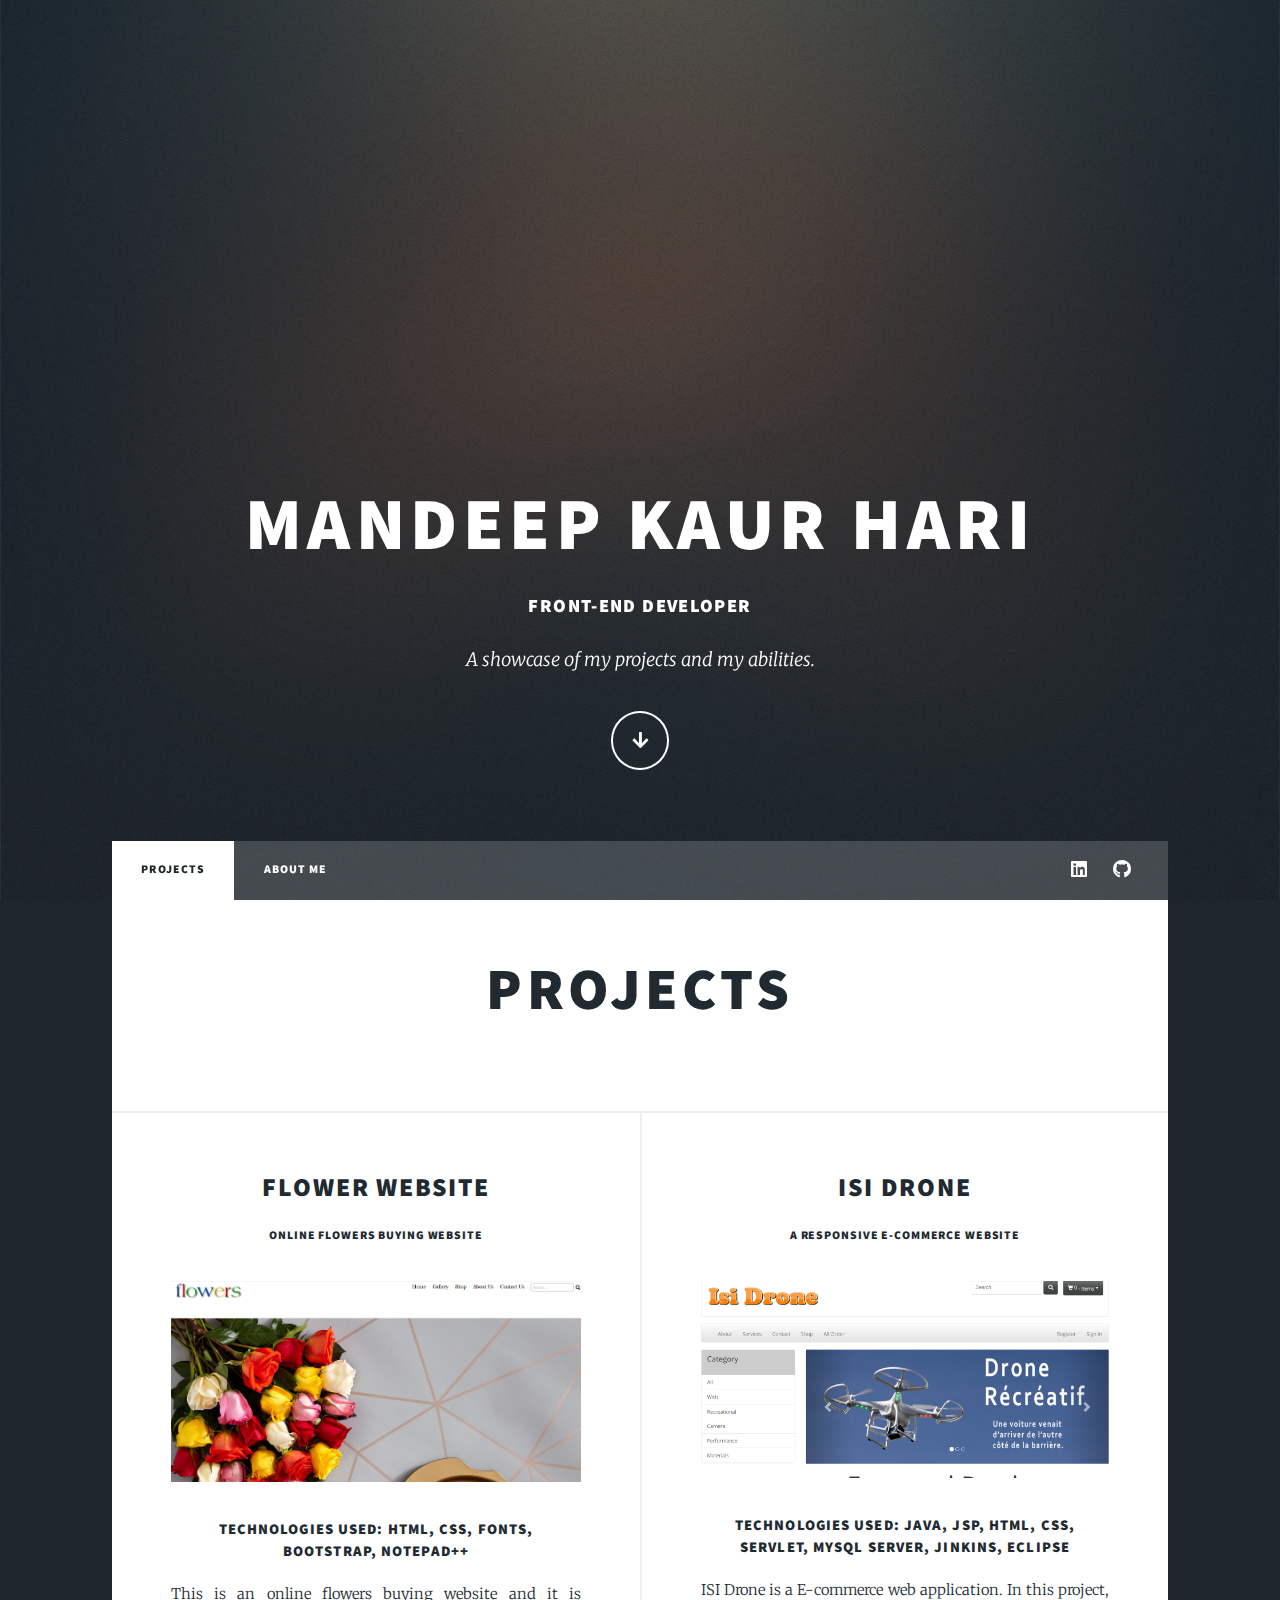
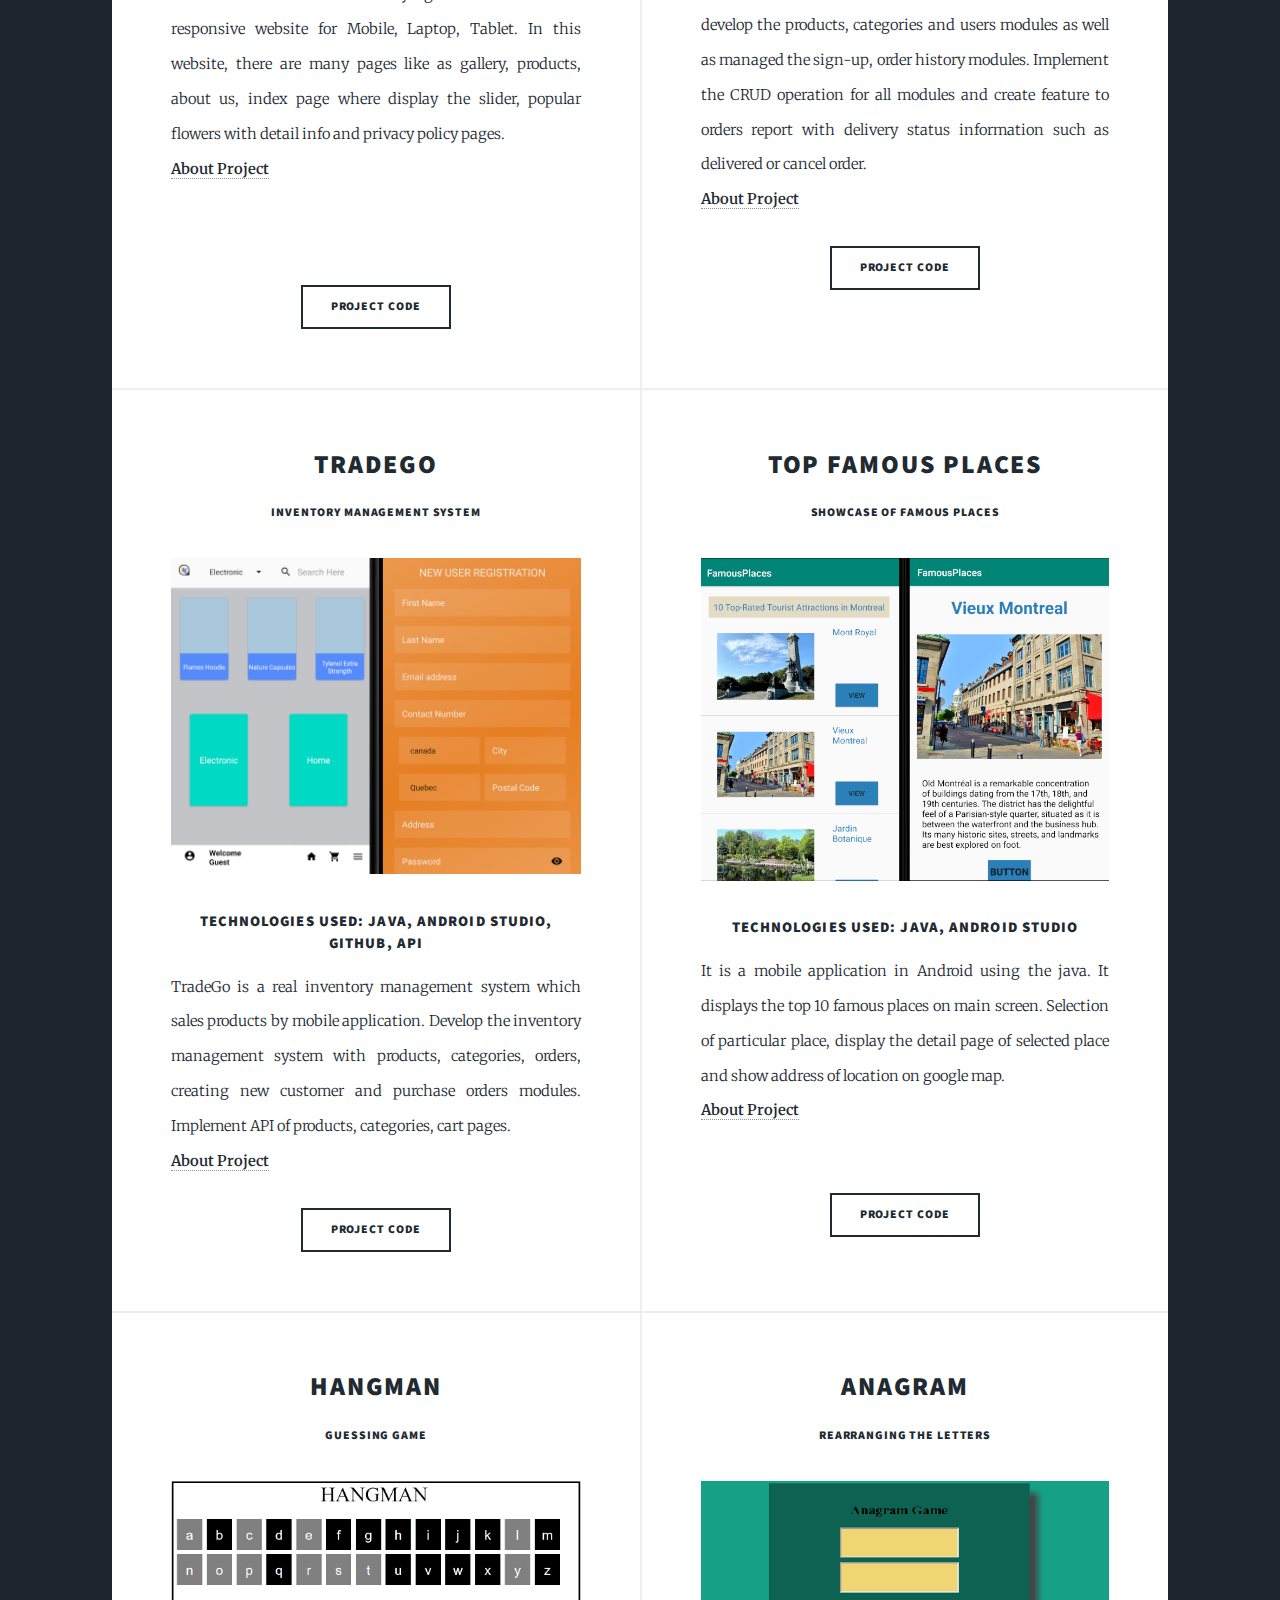
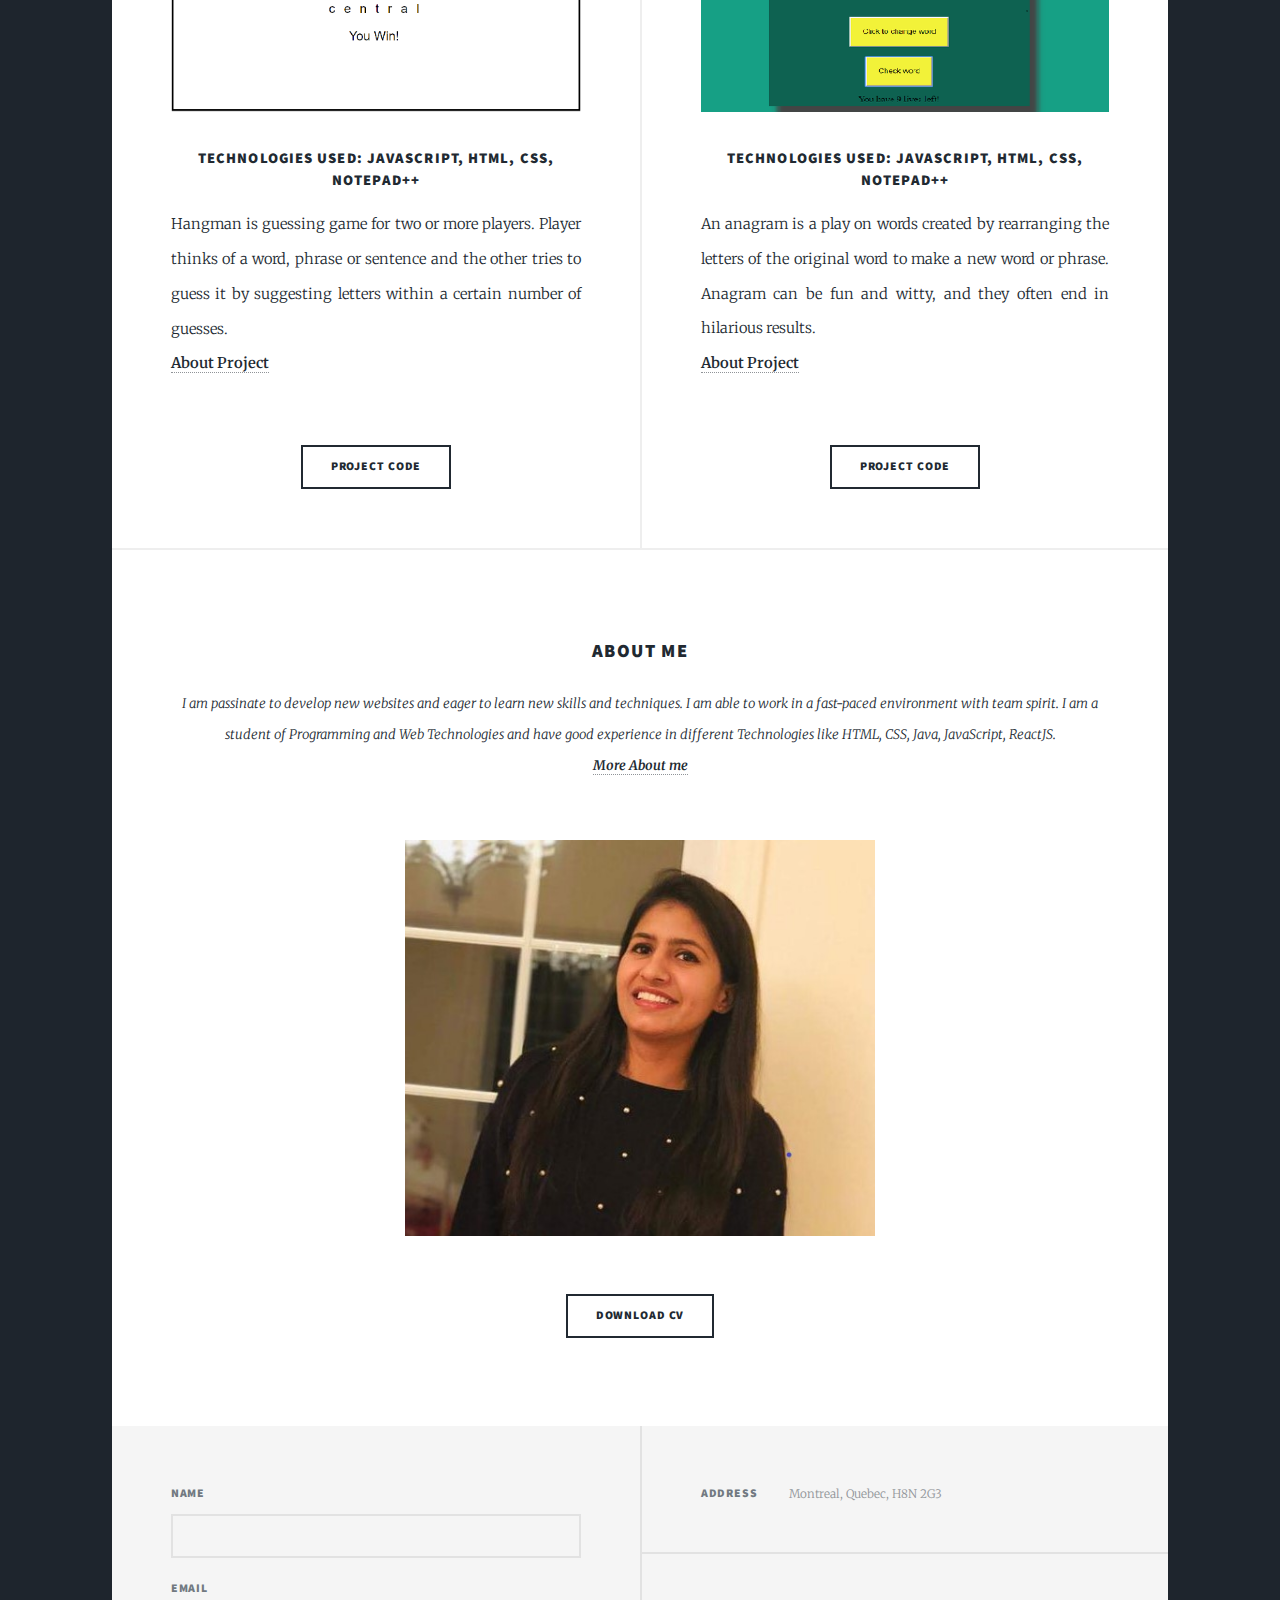
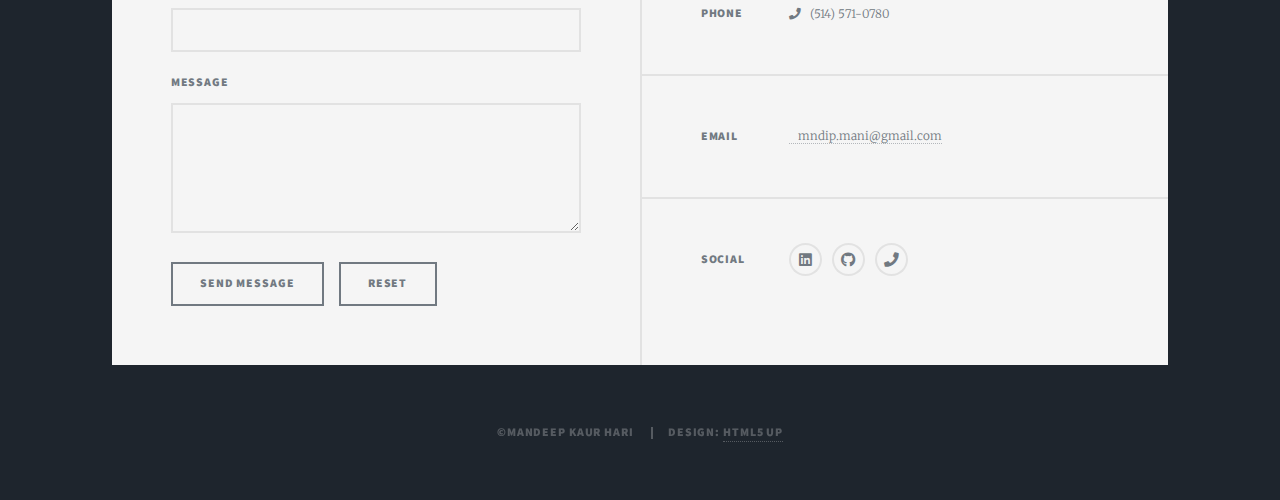
==== commit 5296fe00: "update in footer" ====
--- a/index.html
+++ b/index.html
@@ -209,7 +209,7 @@
 				</section>
 				<section>
 					<h3>Email</h3>
-					<p><a class="icon brands fa-envelope" href="mailto:mndip.mani@gmail.com">&nbsp;&nbsp;
+					<p><a href="mailto:mndip.mani@gmail.com">&nbsp;&nbsp;
 							mndip.mani@gmail.com</a>
 					</p>
 				</section>
@@ -218,8 +218,6 @@
 					<ul class="icons alt">
 						<li><a href="https://www.linkedin.com/in/mandeep-kaur-hari-69a55717a/"
 								class="icon brands fa-linkedin"><span class="label">Linkedln</span></a></li>
-						<li><a href="mailto:mndip.mani@gmail.com" class="icon brands fa-envelope"><span
-									class="label">Mail</span></a></li>
 						<li><a href="https://github.com/mhari1" class="icon brands fa-github"><span
 									class="label">GitHub</span></a></li>
 						<li><a class="icon solid fa-phone" href="tel:514-571-0780"><span class="label">(514)
